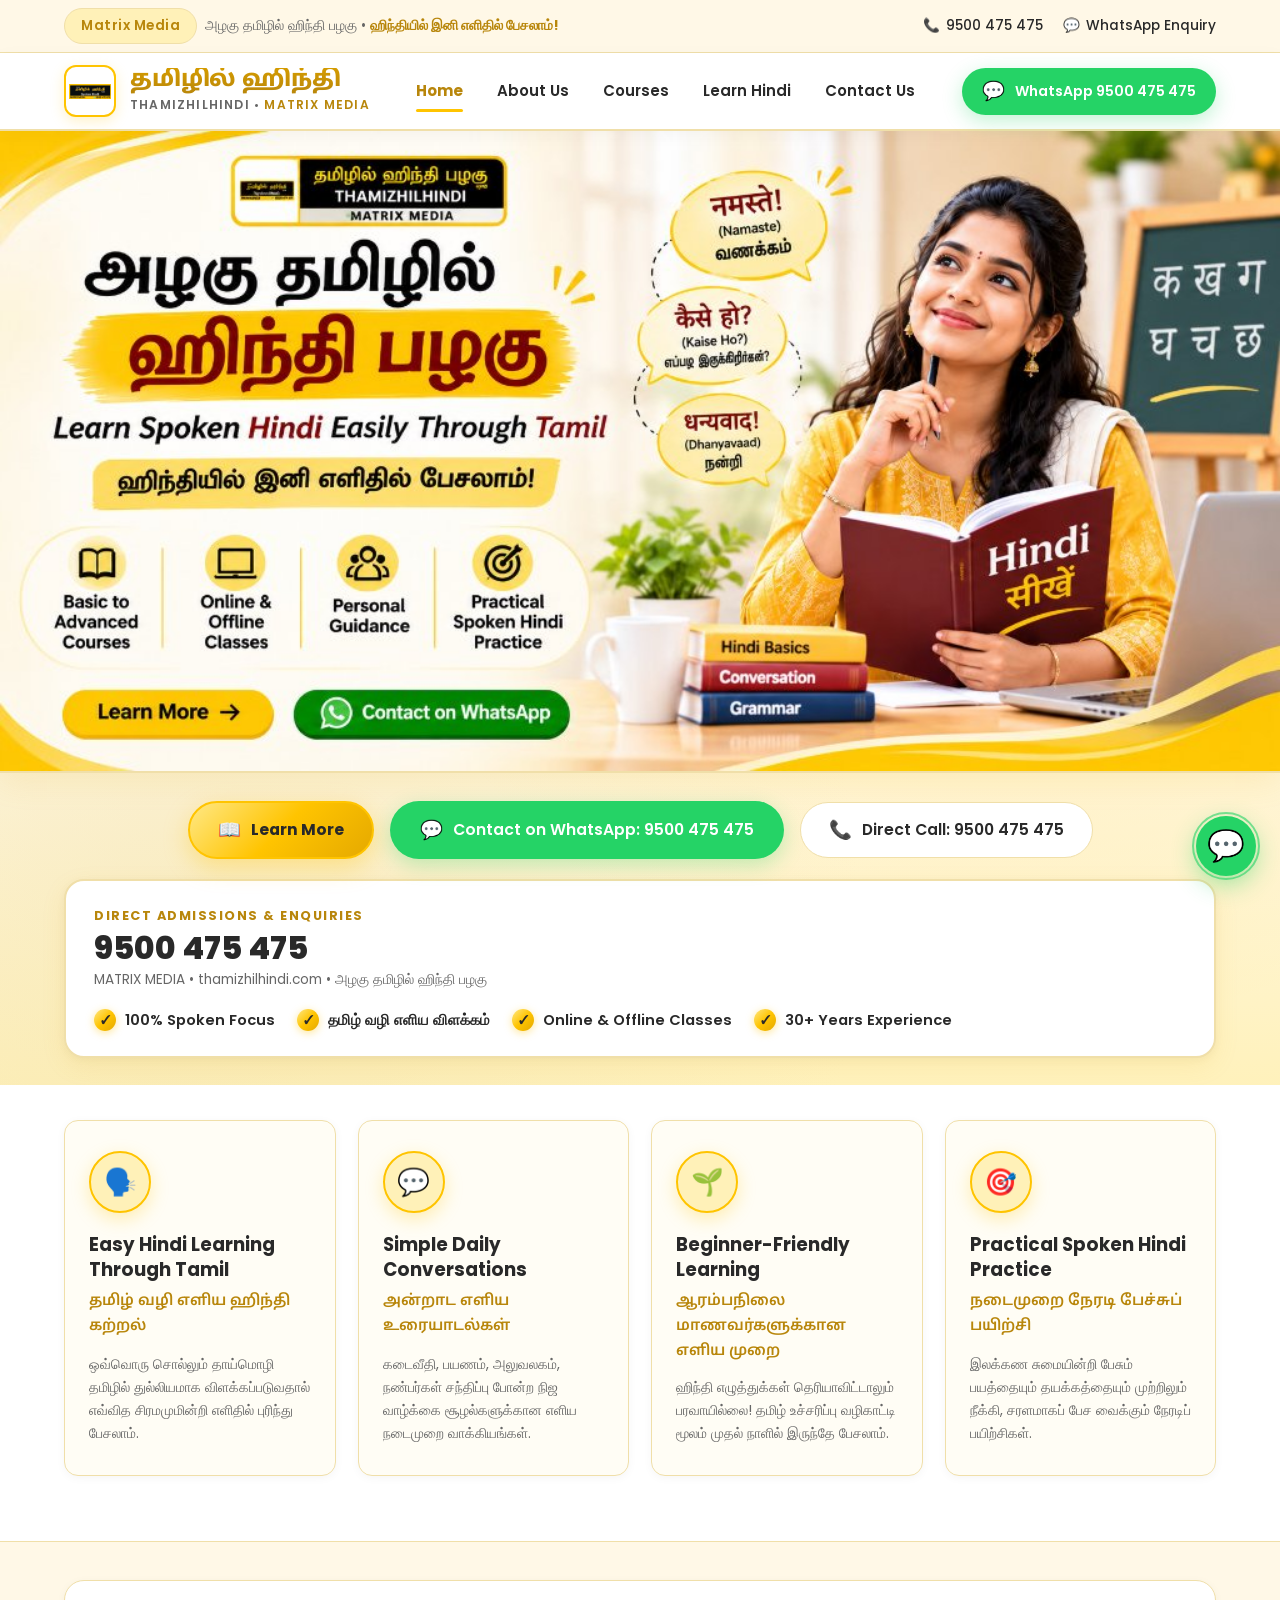
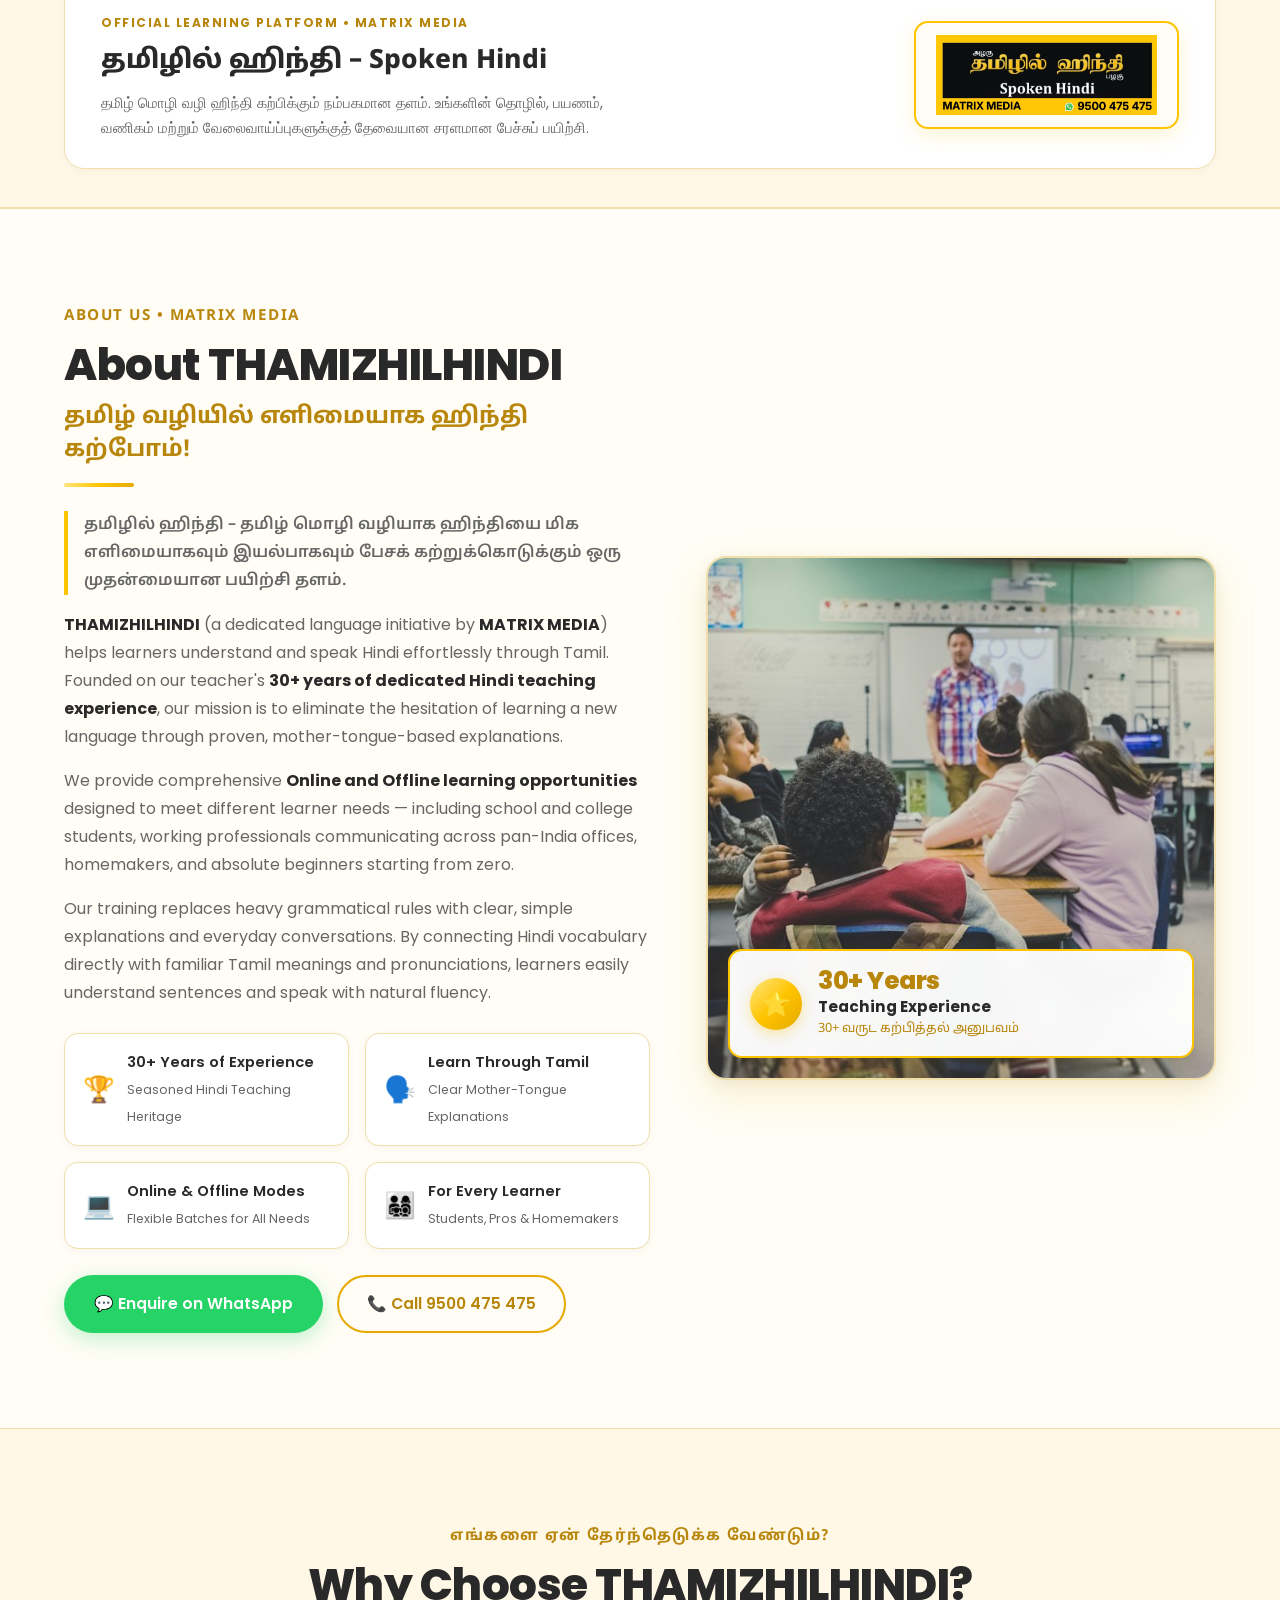
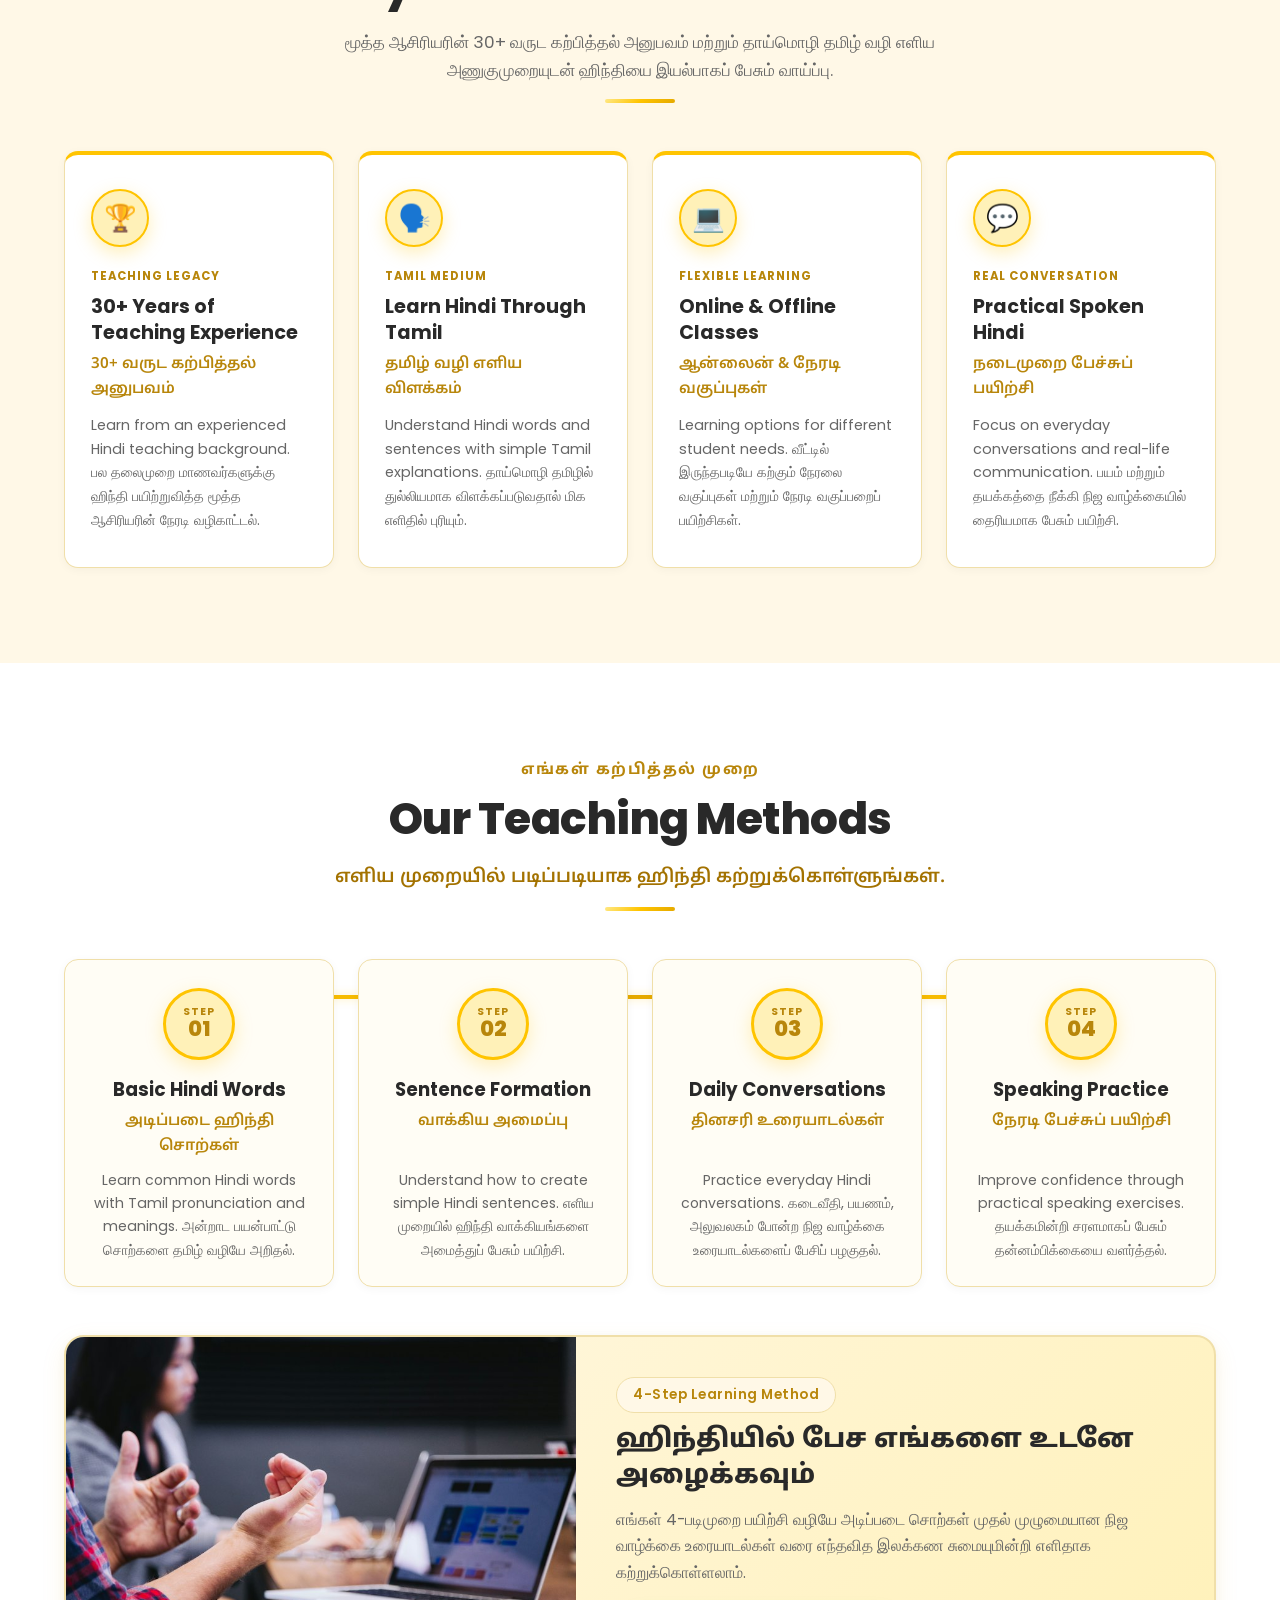
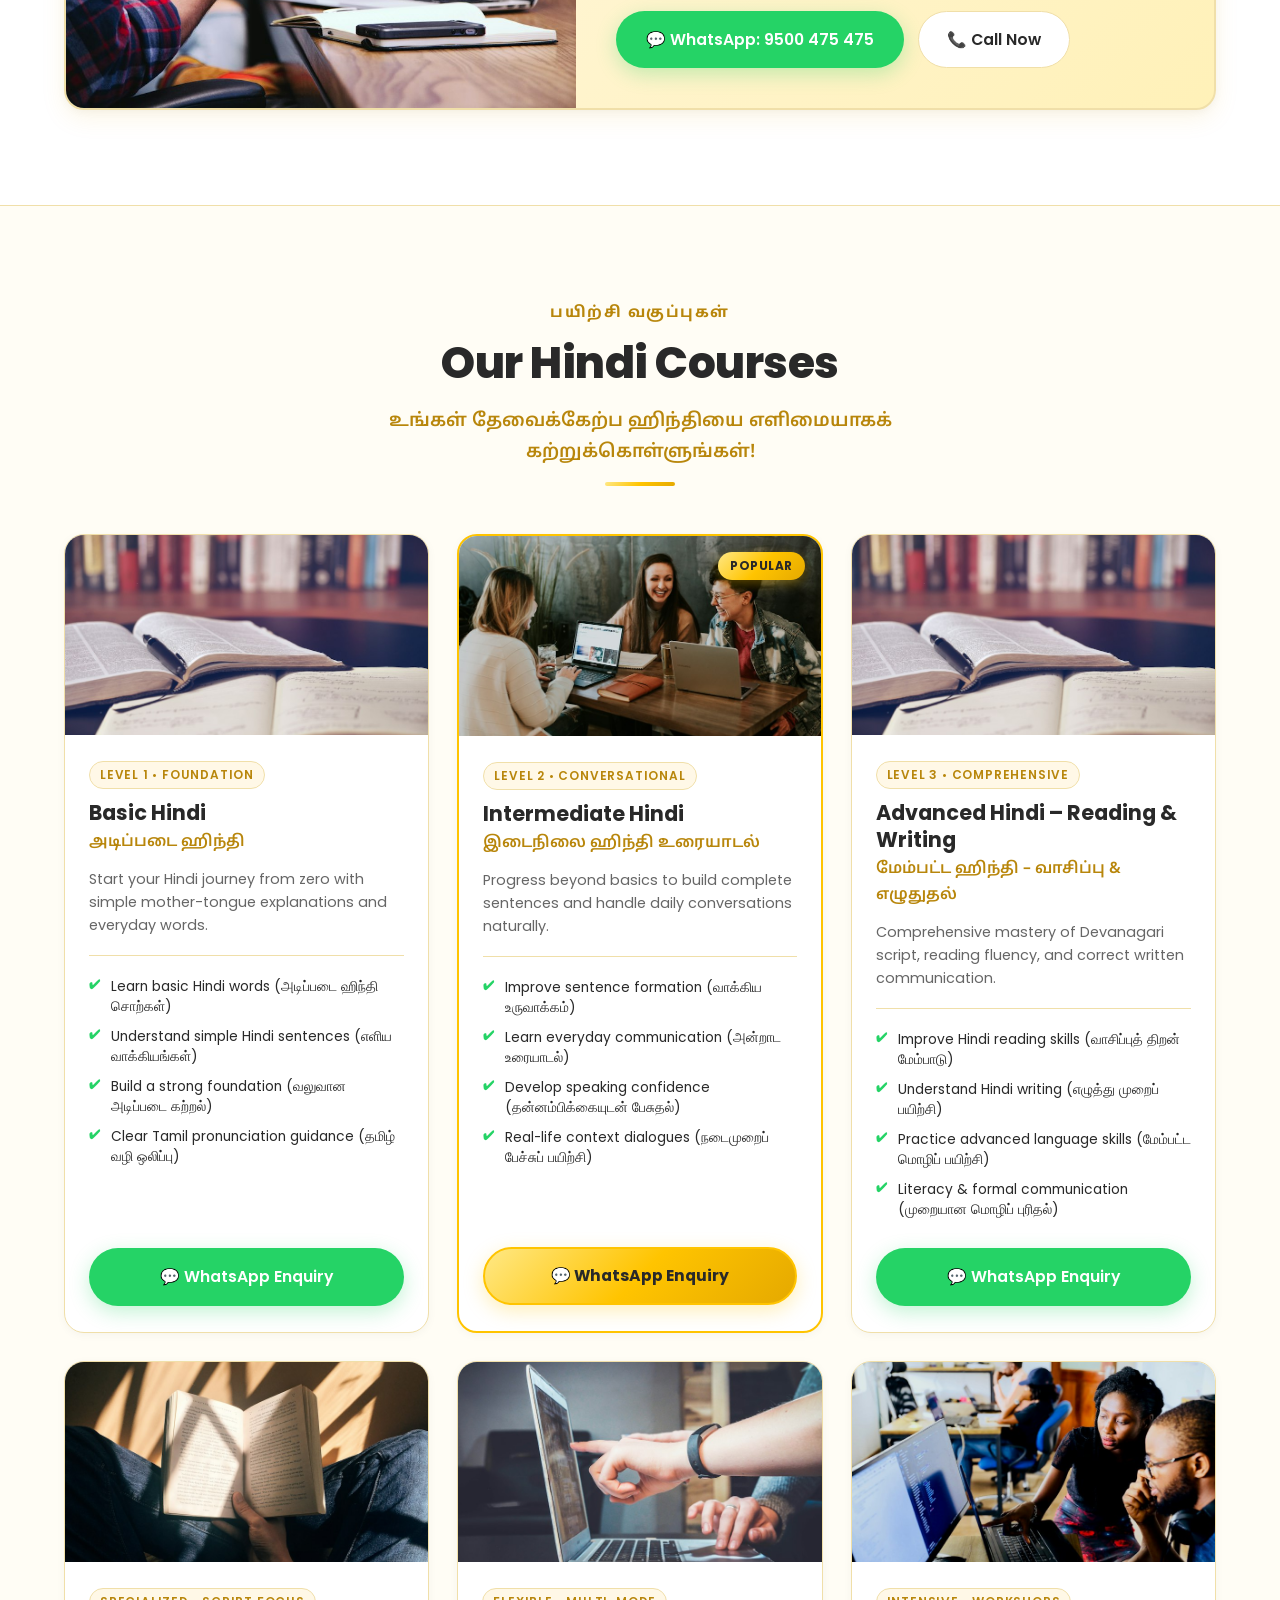
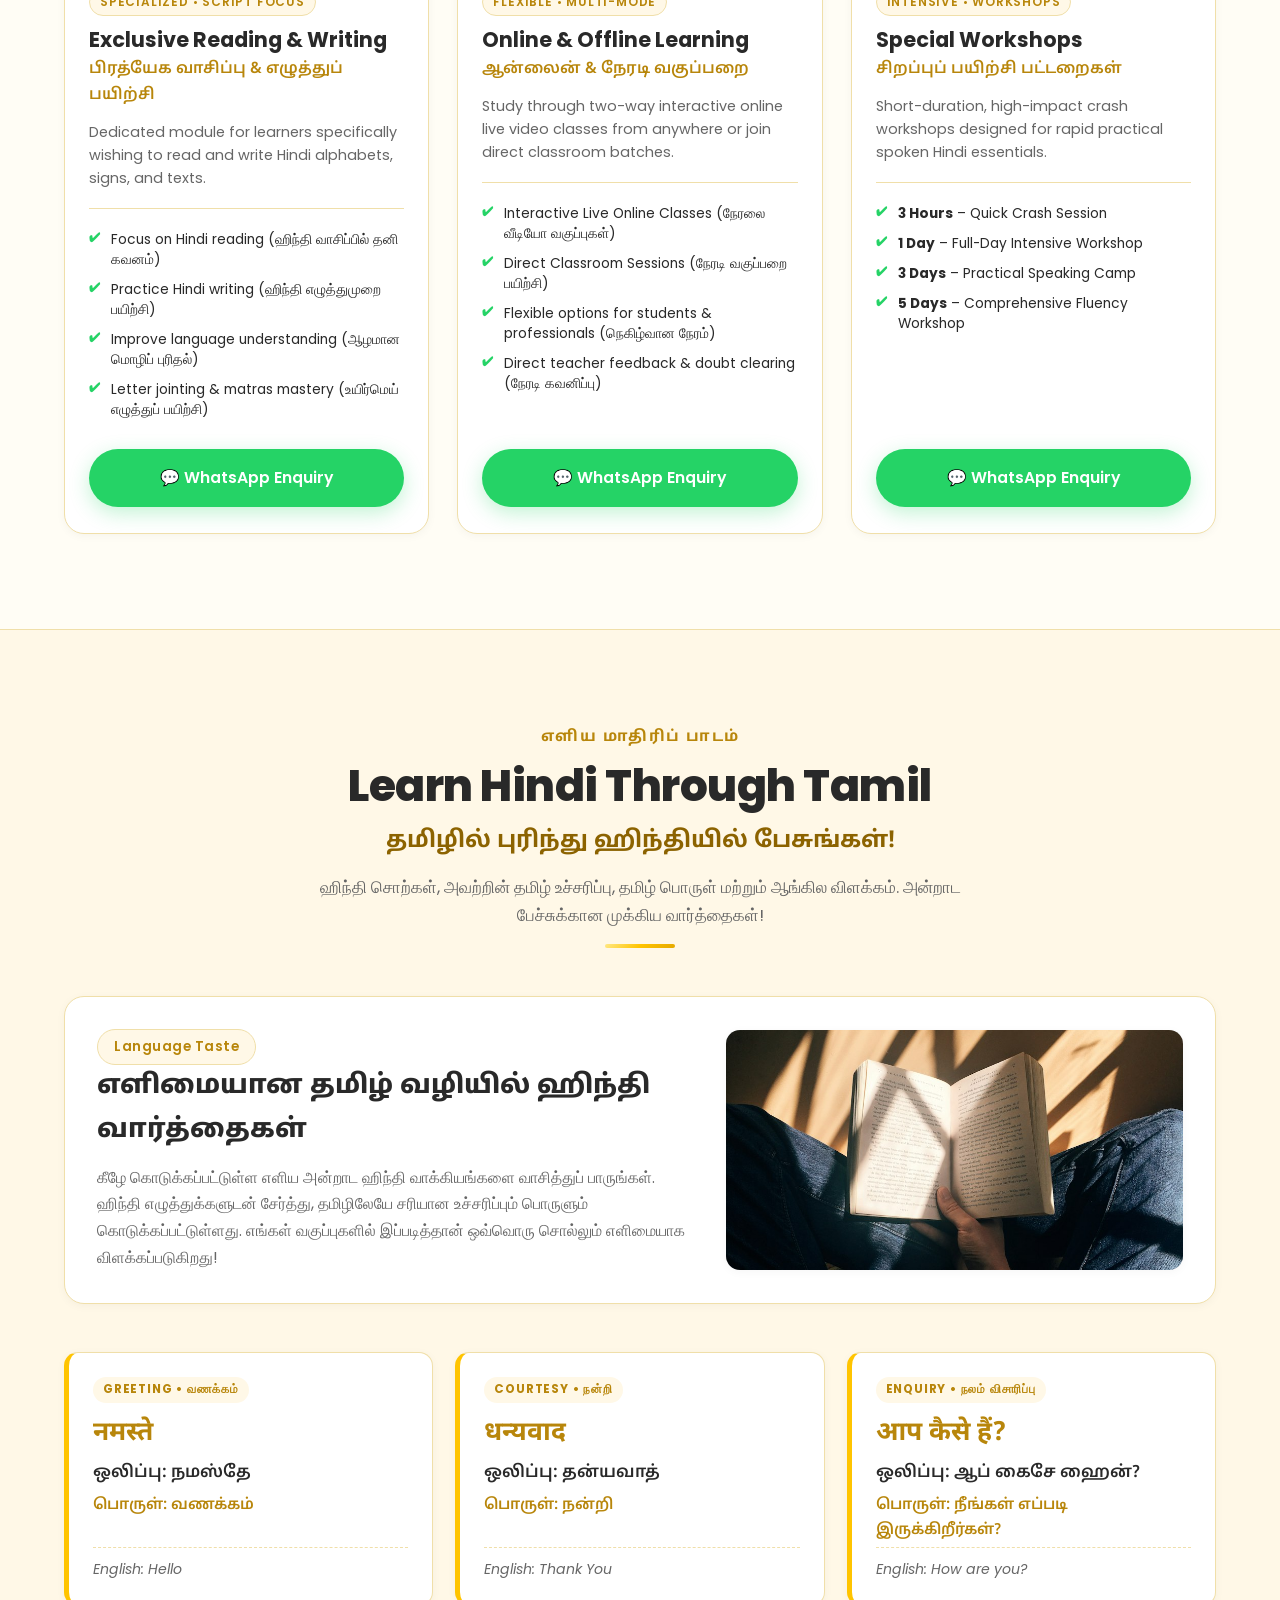
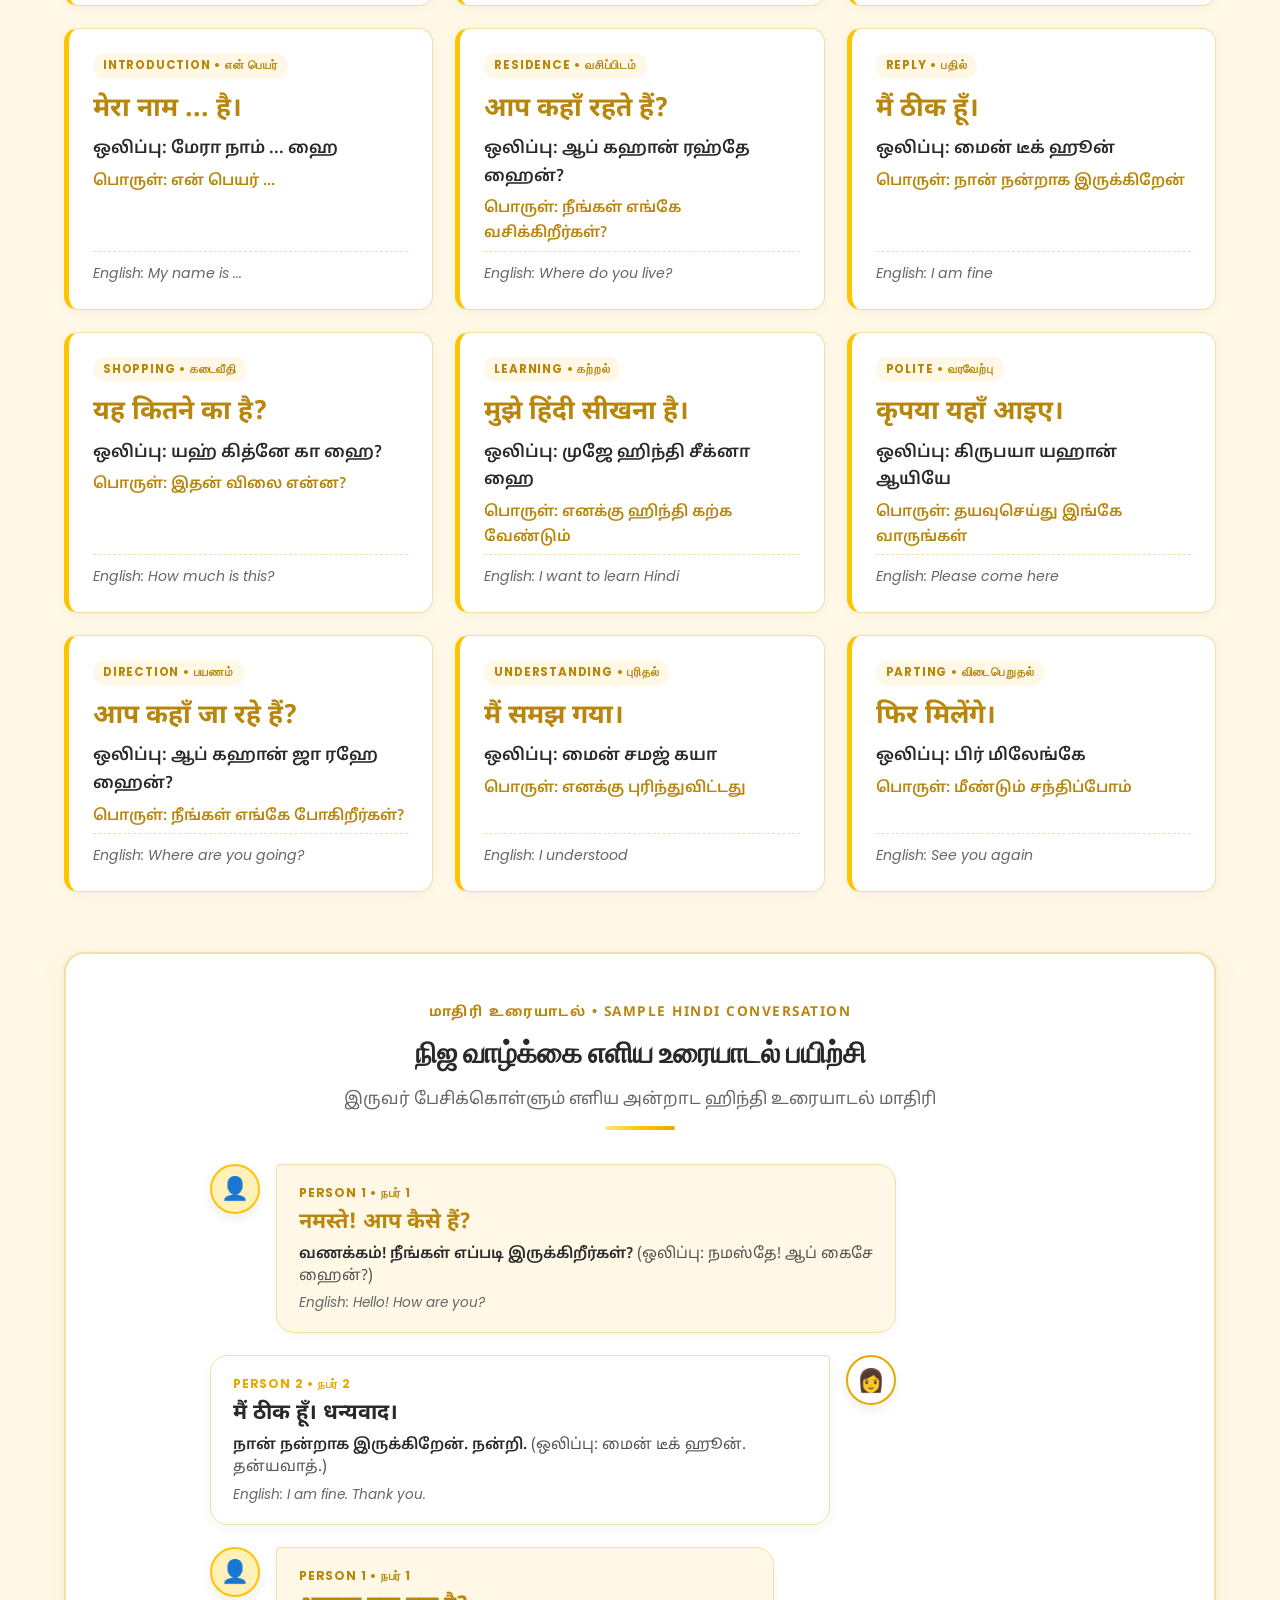
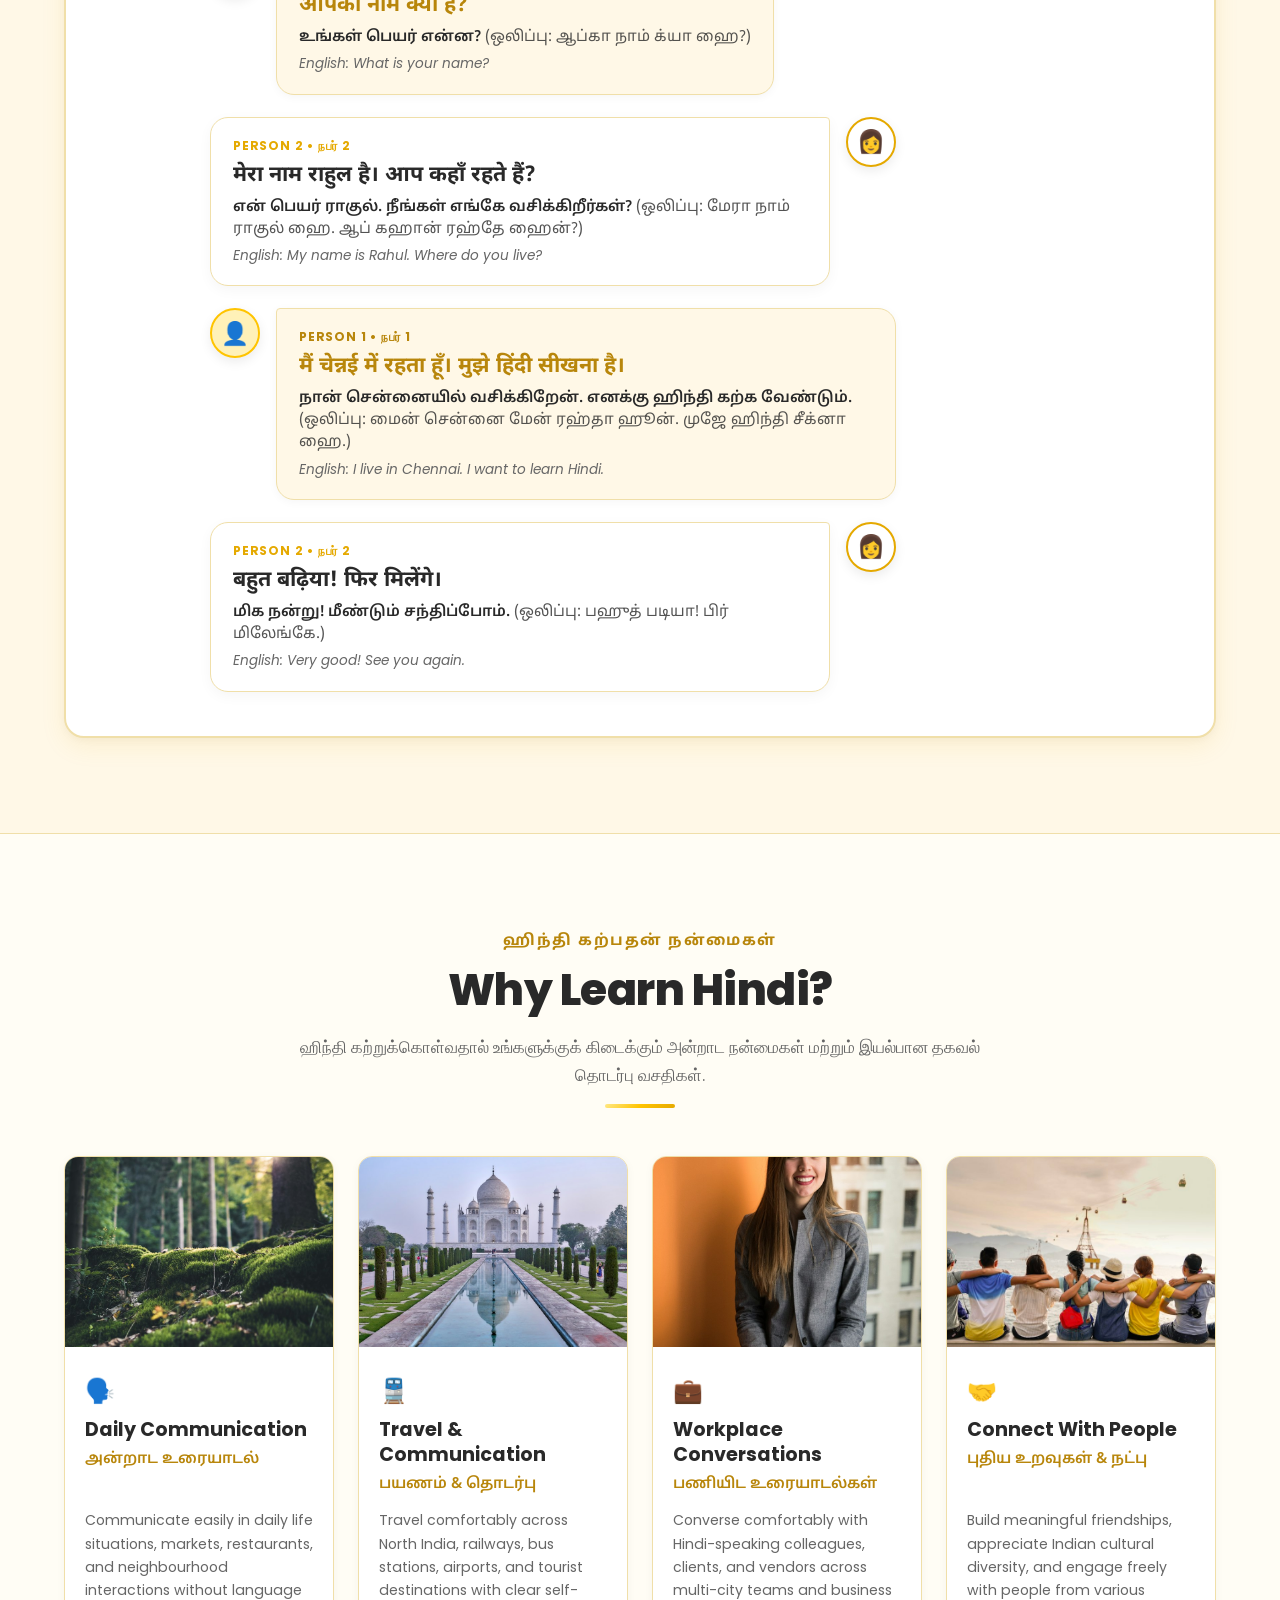
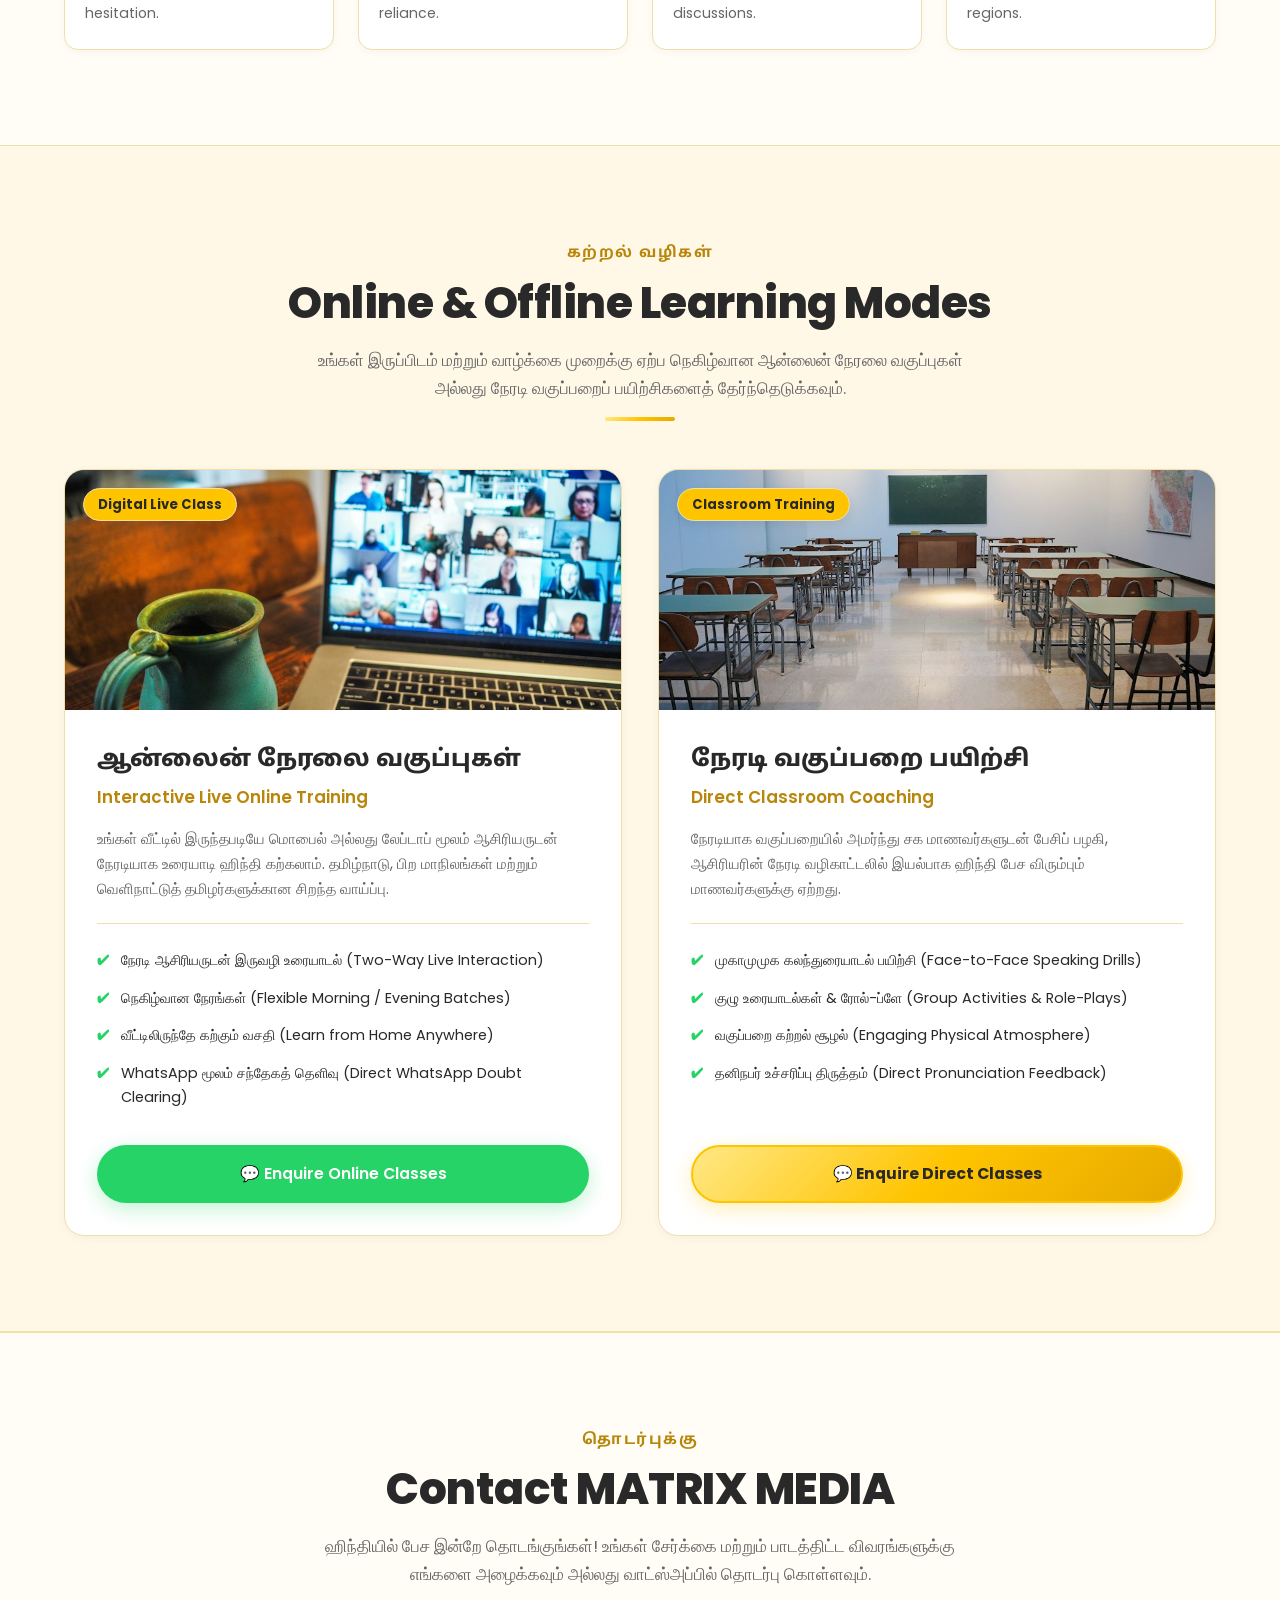
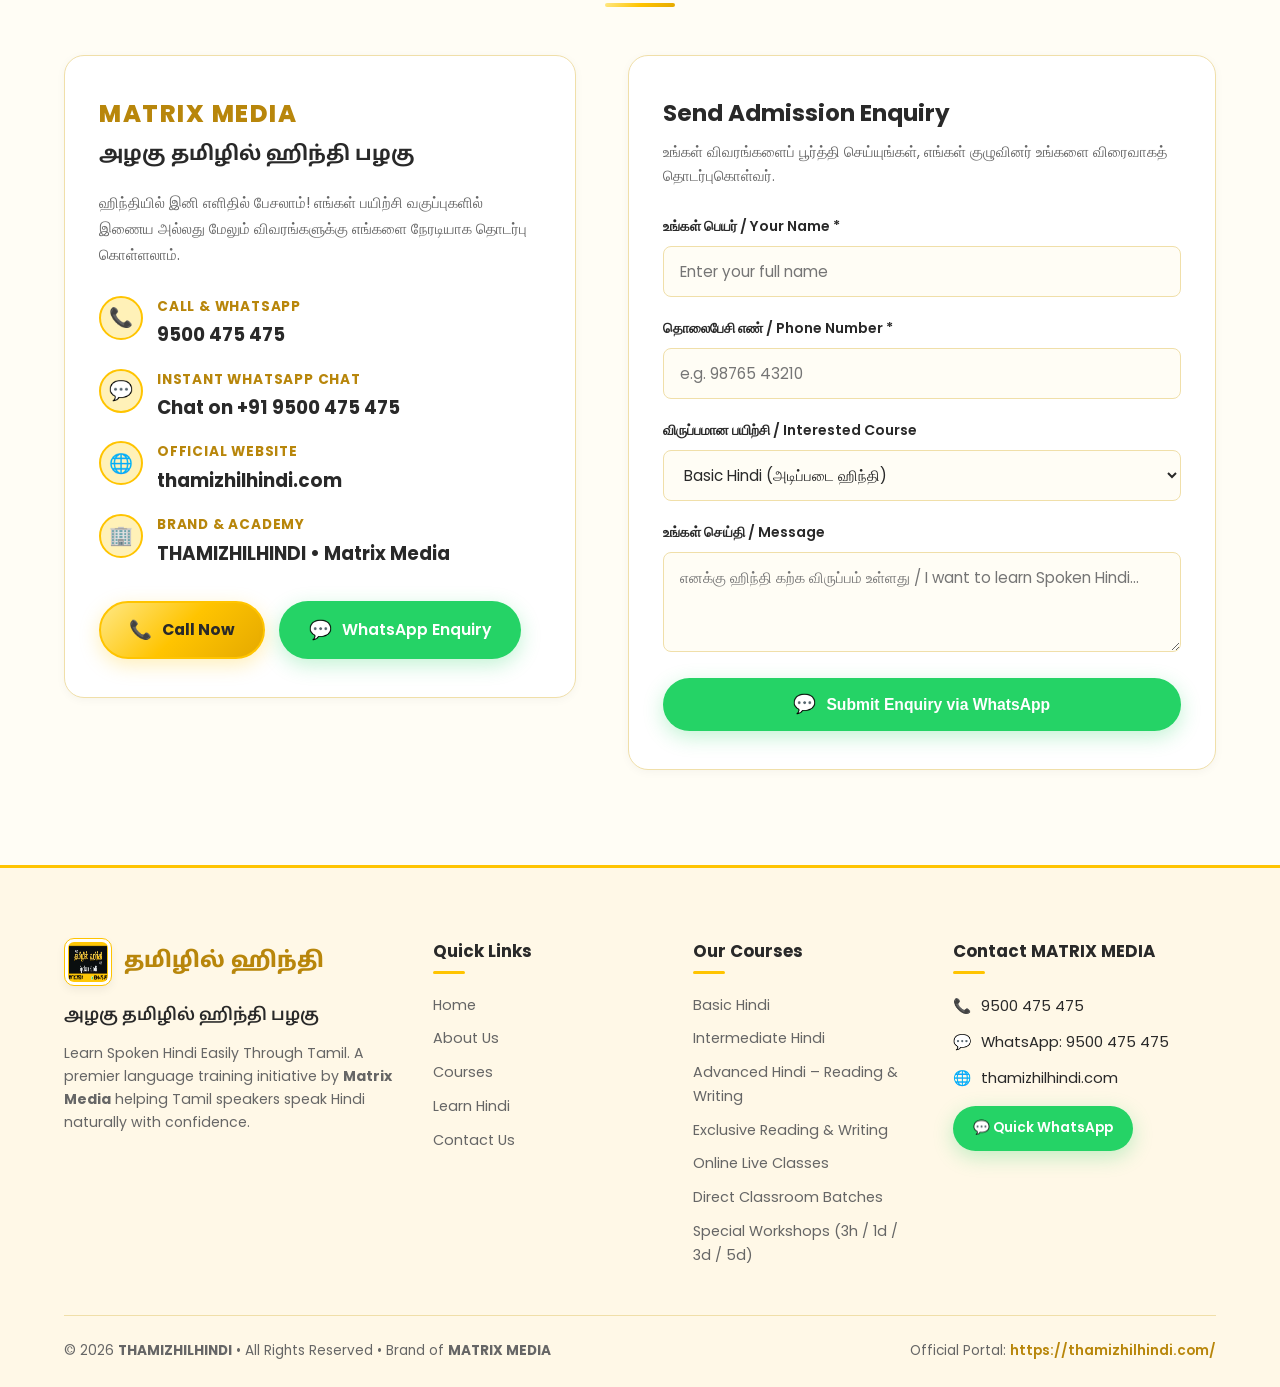
==== index.html @ 88c4a295 "Redesign THAMIZHILHINDI Spoken Hindi website - Light theme with full-width banner" ====
<!DOCTYPE html>
<html lang="ta">
<head>
  <meta charset="UTF-8">
  <meta name="viewport" content="width=device-width, initial-scale=1.0">
  <title>தமிழில் ஹிந்தி | THAMIZHILHINDI – Learn Spoken Hindi Through Tamil | Matrix Media</title>
  <meta name="description" content="அழகு தமிழில் ஹிந்தி பழகு - ஹிந்தியில் இனி எளிதில் பேசலாம்! Learn Spoken Hindi easily through Tamil. Matrix Media. Call/WhatsApp: 9500 475 475.">
  <meta name="theme-color" content="#FFC400">
  <meta property="og:title" content="தமிழில் ஹிந்தி | THAMIZHILHINDI – Learn Spoken Hindi Through Tamil">
  <meta property="og:description" content="அழகு தமிழில் ஹிந்தி பழகு - ஹிந்தியில் இனி எளிதில் பேசலாம்! Learn Spoken Hindi easily through Tamil. Matrix Media. Call/WhatsApp: 9500 475 475.">
  <meta property="og:image" content="assets/images/hero-banner.jpg">
  <meta property="og:url" content="https://thamizhilhindi.com/">
  <meta property="og:type" content="website">
  <link rel="icon" type="image/jpeg" href="logo.jpg">
  <link rel="apple-touch-icon" href="logo.jpg">
  <link rel="preconnect" href="https://fonts.googleapis.com">
  <link rel="preconnect" href="https://fonts.gstatic.com" crossorigin>
  <link href="https://fonts.googleapis.com/css2?family=Noto+Sans+Tamil:wght@400;500;600;700;800&family=Noto+Sans+Devanagari:wght@500;600;700&family=Poppins:wght@400;500;600;700;800&display=swap" rel="stylesheet">
  <link rel="stylesheet" href="style.css">
</head>
<body>

  <!-- TOP BAR -->
  <aside class="top-notice-bar" aria-label="Top contact notice">
    <div class="container top-bar-inner">
      <div class="top-tagline">
        <span class="badge-pill">Matrix Media</span>
        <span>அழகு தமிழில் ஹிந்தி பழகு &bull; <strong>ஹிந்தியில் இனி எளிதில் பேசலாம்!</strong></span>
      </div>
      <div class="top-links">
        <a href="tel:+919500475475" class="top-link-item">
          <span>📞</span> 9500 475 475
        </a>
        <a href="https://wa.me/919500475475?text=Hello%20Thamizhilhindi%2C%20I%20am%20interested%20in%20learning%20Spoken%20Hindi%20through%20Tamil" target="_blank" rel="noopener" class="top-link-item">
          <span>💬</span> WhatsApp Enquiry
        </a>
      </div>
    </div>
  </aside>

  <!-- HEADER & NAVIGATION (Pure CSS Responsive Mobile Menu) -->
  <header class="site-header">
    <div class="container header-inner">
      <a href="#home" class="brand-link" aria-label="THAMIZHILHINDI Home">
        <img src="logo.jpg" alt="தமிழில் ஹிந்தி Logo – Matrix Media" class="brand-logo-img">
        <div class="brand-text-group">
          <span class="brand-name">தமிழில் ஹிந்தி</span>
          <span class="brand-meta">THAMIZHILHINDI &bull; <span>Matrix Media</span></span>
        </div>
      </a>

      <!-- CSS-Only Checkbox Hack for Mobile Navigation -->
      <input type="checkbox" id="nav-toggle" class="nav-toggle-input" aria-label="Toggle navigation menu">
      <label for="nav-toggle" class="nav-toggle-btn" aria-label="Open menu">
        <span></span>
        <span></span>
        <span></span>
      </label>

      <!-- Navigation Menu -->
      <nav class="nav-menu" aria-label="Main menu">
        <a href="index.html" class="nav-link active">Home</a>
        <a href="about.html" class="nav-link">About Us</a>
        <a href="courses.html" class="nav-link">Courses</a>
        <a href="learn-hindi.html" class="nav-link">Learn Hindi</a>
        <a href="contact.html" class="nav-link">Contact Us</a>
      </nav>

      <div class="header-cta-group">
        <a href="https://wa.me/919500475475?text=Hello%20Thamizhilhindi%2C%20I%20am%20interested%20in%20learning%20Spoken%20Hindi%20through%20Tamil" target="_blank" rel="noopener" class="btn btn-wa header-cta-wa">
          <span class="btn-icon">💬</span> WhatsApp 9500 475 475
        </a>
      </div>
    </div>
  </header>

  <!-- 1. FULL-WIDTH HERO BANNER (Edge-to-Edge: Zero Left/Right Gap) -->
  <section class="hero-section" id="home">
    <!-- Full-Width Showcase Banner Image (Zero Left/Right Gap) -->
    <div class="hero-fullwidth-banner">
      <div class="hero-banner-inner">
        <img src="assets/images/hero-banner.jpg" alt="அழகு தமிழில் ஹிந்தி பழகு – Learn Spoken Hindi Easily Through Tamil – Matrix Media 9500 475 475" class="hero-fullwidth-img">
        
        <!-- Clickable Interactive Hotspots Matching Image Buttons -->
        <a href="about.html" class="hero-hotspot hotspot-learn" aria-label="Learn More"></a>
        <a href="https://wa.me/919500475475?text=Hello%20Thamizhilhindi%2C%20I%20am%20interested%20in%20learning%20Spoken%20Hindi%20through%20Tamil" target="_blank" rel="noopener" class="hero-hotspot hotspot-wa" aria-label="Contact on WhatsApp"></a>
      </div>
    </div>

    <!-- Hidden Accessible SEO Headings for Search Engines -->
    <h1 class="sr-only">அழகு தமிழில் ஹிந்தி பழகு – Learn Spoken Hindi Easily Through Tamil – Matrix Media</h1>
    <p class="sr-only">ஹிந்தியில் இனி எளிதில் பேசலாம்! Spoken Hindi Learning Through Tamil with 30+ Years Experienced Teacher. Call or WhatsApp 9500 475 475.</p>

    <div class="container">
      <!-- Quick Interactive Action Buttons Below Banner -->
      <div class="hero-banner-actions">
        <a href="about.html" class="btn btn-hero-yellow">
          <span class="btn-icon">📖</span> Learn More
        </a>
        <a href="https://wa.me/919500475475?text=Hello%20Thamizhilhindi%2C%20I%20am%20interested%20in%20learning%20Spoken%20Hindi%20through%20Tamil" target="_blank" rel="noopener" class="btn btn-wa">
          <span class="btn-icon">💬</span> Contact on WhatsApp: 9500 475 475
        </a>
        <a href="tel:+919500475475" class="btn btn-call">
          <span class="btn-icon">📞</span> Direct Call: 9500 475 475
        </a>
      </div>

      <!-- Direct Admissions Quick Hero Bar -->
      <div class="hero-contact-card" style="margin-top: 10px;">
        <div class="hero-contact-left">
          <span class="hero-contact-tag">Direct Admissions &amp; Enquiries</span>
          <a href="tel:+919500475475" class="hero-contact-call">9500 475 475</a>
          <span class="hero-contact-sub">MATRIX MEDIA &bull; thamizhilhindi.com &bull; அழகு தமிழில் ஹிந்தி பழகு</span>
        </div>
        <div class="hero-trust-list" style="border: none; padding: 0; margin: 0;">
          <div class="hero-trust-item"><span class="trust-check">✓</span> 100% Spoken Focus</div>
          <div class="hero-trust-item"><span class="trust-check">✓</span> தமிழ் வழி எளிய விளக்கம்</div>
          <div class="hero-trust-item"><span class="trust-check">✓</span> Online &amp; Offline Classes</div>
          <div class="hero-trust-item"><span class="trust-check">✓</span> 30+ Years Experience</div>
        </div>
      </div>
    </div>
  </section>

  <!-- 3. LEARNING HIGHLIGHTS (Four Horizontal Feature Cards with Yellow Circular Icons) -->
  <section class="highlights-section" aria-label="Learning Highlights">
    <div class="container">
      <div class="highlights-grid">
        <!-- Card 1 -->
        <div class="highlight-card">
          <div class="highlight-icon-circle">
            <span>🗣️</span>
          </div>
          <h3 class="highlight-title-en">Easy Hindi Learning Through Tamil</h3>
          <p class="highlight-title-ta">தமிழ் வழி எளிய ஹிந்தி கற்றல்</p>
          <p class="highlight-desc">ஒவ்வொரு சொல்லும் தாய்மொழி தமிழில் துல்லியமாக விளக்கப்படுவதால் எவ்வித சிரமமுமின்றி எளிதில் புரிந்து பேசலாம்.</p>
        </div>

        <!-- Card 2 -->
        <div class="highlight-card">
          <div class="highlight-icon-circle">
            <span>💬</span>
          </div>
          <h3 class="highlight-title-en">Simple Daily Conversations</h3>
          <p class="highlight-title-ta">அன்றாட எளிய உரையாடல்கள்</p>
          <p class="highlight-desc">கடைவீதி, பயணம், அலுவலகம், நண்பர்கள் சந்திப்பு போன்ற நிஜ வாழ்க்கை சூழல்களுக்கான எளிய நடைமுறை வாக்கியங்கள்.</p>
        </div>

        <!-- Card 3 -->
        <div class="highlight-card">
          <div class="highlight-icon-circle">
            <span>🌱</span>
          </div>
          <h3 class="highlight-title-en">Beginner-Friendly Learning</h3>
          <p class="highlight-title-ta">ஆரம்பநிலை மாணவர்களுக்கான எளிய முறை</p>
          <p class="highlight-desc">ஹிந்தி எழுத்துக்கள் தெரியாவிட்டாலும் பரவாயில்லை! தமிழ் உச்சரிப்பு வழிகாட்டி மூலம் முதல் நாளில் இருந்தே பேசலாம்.</p>
        </div>

        <!-- Card 4 -->
        <div class="highlight-card">
          <div class="highlight-icon-circle">
            <span>🎯</span>
          </div>
          <h3 class="highlight-title-en">Practical Spoken Hindi Practice</h3>
          <p class="highlight-title-ta">நடைமுறை நேரடி பேச்சுப் பயிற்சி</p>
          <p class="highlight-desc">இலக்கண சுமையின்றி பேசும் பயத்தையும் தயக்கத்தையும் முற்றிலும் நீக்கி, சரளமாகப் பேச வைக்கும் நேரடிப் பயிற்சிகள்.</p>
        </div>
      </div>
    </div>
  </section>

  <!-- OFFICIAL LOGO SHOWCASE BANNER -->
  <section class="logo-showcase-section" aria-label="Official Business Identity">
    <div class="container">
      <div class="logo-showcase-box">
        <div class="showcase-brand-info">
          <span class="showcase-badge">Official Learning Platform &bull; Matrix Media</span>
          <h2 class="showcase-title">தமிழில் ஹிந்தி – Spoken Hindi</h2>
          <p class="showcase-desc">
            தமிழ் மொழி வழி ஹிந்தி கற்பிக்கும் நம்பகமான தளம். உங்களின் தொழில், பயணம், வணிகம் மற்றும் வேலைவாய்ப்புகளுக்குத் தேவையான சரளமான பேச்சுப் பயிற்சி.
          </p>
        </div>
        <div class="showcase-logo-frame">
          <img src="logo.jpg" alt="Official Logo – தமிழில் ஹிந்தி Spoken Hindi Matrix Media 9500 475 475">
        </div>
      </div>
    </div>
  </section>

  <!-- 1. ABOUT US SECTION (30+ Years Experience & Matrix Media) -->
  <section class="about-section" id="about">
    <div class="container">
      <div class="about-grid">
        <!-- Left Side: About Us Text -->
        <div class="about-body">
          <span class="section-tag">About Us &bull; Matrix Media</span>
          <h2 class="section-heading">About THAMIZHILHINDI</h2>
          <h3 class="about-ta-subtitle">தமிழ் வழியில் எளிமையாக ஹிந்தி கற்போம்!</h3>
          <div class="title-underline" style="margin-bottom: 24px;"></div>

          <p class="about-lead-ta">
            தமிழில் ஹிந்தி – தமிழ் மொழி வழியாக ஹிந்தியை மிக எளிமையாகவும் இயல்பாகவும் பேசக் கற்றுக்கொடுக்கும் ஒரு முதன்மையான பயிற்சி தளம்.
          </p>

          <p>
            <strong>THAMIZHILHINDI</strong> (a dedicated language initiative by <strong>MATRIX MEDIA</strong>) helps learners understand and speak Hindi effortlessly through Tamil. Founded on our teacher's <strong>30+ years of dedicated Hindi teaching experience</strong>, our mission is to eliminate the hesitation of learning a new language through proven, mother-tongue-based explanations.
          </p>

          <p>
            We provide comprehensive <strong>Online and Offline learning opportunities</strong> designed to meet different learner needs — including school and college students, working professionals communicating across pan-India offices, homemakers, and absolute beginners starting from zero.
          </p>

          <p>
            Our training replaces heavy grammatical rules with clear, simple explanations and everyday conversations. By connecting Hindi vocabulary directly with familiar Tamil meanings and pronunciations, learners easily understand sentences and speak with natural fluency.
          </p>

          <div class="about-highlights-grid">
            <div class="about-highlight-box">
              <div class="about-hl-icon">🏆</div>
              <div class="about-hl-text">
                <strong>30+ Years of Experience</strong>
                <span>Seasoned Hindi Teaching Heritage</span>
              </div>
            </div>
            <div class="about-highlight-box">
              <div class="about-hl-icon">🗣️</div>
              <div class="about-hl-text">
                <strong>Learn Through Tamil</strong>
                <span>Clear Mother-Tongue Explanations</span>
              </div>
            </div>
            <div class="about-highlight-box">
              <div class="about-hl-icon">💻</div>
              <div class="about-hl-text">
                <strong>Online &amp; Offline Modes</strong>
                <span>Flexible Batches for All Needs</span>
              </div>
            </div>
            <div class="about-highlight-box">
              <div class="about-hl-icon">👨‍👩‍👧‍👦</div>
              <div class="about-hl-text">
                <strong>For Every Learner</strong>
                <span>Students, Pros &amp; Homemakers</span>
              </div>
            </div>
          </div>

          <div class="about-cta-row">
            <a href="https://wa.me/919500475475?text=Hello%20Thamizhilhindi%2C%20I%20am%20interested%20in%20learning%20Spoken%20Hindi%20with%20your%2030%2B%20years%20experienced%20guidance." target="_blank" rel="noopener" class="btn btn-wa">
              💬 Enquire on WhatsApp
            </a>
            <a href="tel:+919500475475" class="btn btn-outline-gold">
              📞 Call 9500 475 475
            </a>
          </div>
        </div>

        <!-- Right Side: Large Rounded Educational Image with 30+ Years Badge -->
        <div class="about-media-col">
          <div class="about-img-frame">
            <img src="assets/images/about-teacher.jpg" alt="Experienced Indian Hindi teacher teaching students in classroom">
            
            <!-- Decorative Yellow/Gold Experience Highlight Badge -->
            <div class="about-exp-highlight">
              <div class="exp-badge-star">⭐</div>
              <div class="exp-badge-content">
                <span class="exp-badge-num">30+ Years</span>
                <strong class="exp-badge-title">Teaching Experience</strong>
                <span class="exp-badge-ta">30+ வருட கற்பித்தல் அனுபவம்</span>
              </div>
            </div>
          </div>
        </div>
      </div>
    </div>
  </section>

  <!-- 2. WHY CHOOSE US (Four Premium Feature Cards) -->
  <section class="why-section" id="why-choose-us">
    <div class="container">
      <div class="section-header-center">
        <span class="section-tag">எங்களை ஏன் தேர்ந்தெடுக்க வேண்டும்?</span>
        <h2 class="section-heading">Why Choose THAMIZHILHINDI?</h2>
        <p class="section-subtext">
          மூத்த ஆசிரியரின் 30+ வருட கற்பித்தல் அனுபவம் மற்றும் தாய்மொழி தமிழ் வழி எளிய அணுகுமுறையுடன் ஹிந்தியை இயல்பாகப் பேசும் வாய்ப்பு.
        </p>
        <div class="title-underline"></div>
      </div>

      <div class="why-four-grid">
        <!-- Card 1 -->
        <div class="why-four-card">
          <div class="why-icon-badge">
            <span>🏆</span>
          </div>
          <div class="why-card-top-tag">Teaching Legacy</div>
          <h3 class="why-four-title">30+ Years of Teaching Experience</h3>
          <p class="why-four-ta">30+ வருட கற்பித்தல் அனுபவம்</p>
          <p class="why-four-desc">
            Learn from an experienced Hindi teaching background. பல தலைமுறை மாணவர்களுக்கு ஹிந்தி பயிற்றுவித்த மூத்த ஆசிரியரின் நேரடி வழிகாட்டல்.
          </p>
        </div>

        <!-- Card 2 -->
        <div class="why-four-card">
          <div class="why-icon-badge">
            <span>🗣️</span>
          </div>
          <div class="why-card-top-tag">Tamil Medium</div>
          <h3 class="why-four-title">Learn Hindi Through Tamil</h3>
          <p class="why-four-ta">தமிழ் வழி எளிய விளக்கம்</p>
          <p class="why-four-desc">
            Understand Hindi words and sentences with simple Tamil explanations. தாய்மொழி தமிழில் துல்லியமாக விளக்கப்படுவதால் மிக எளிதில் புரியும்.
          </p>
        </div>

        <!-- Card 3 -->
        <div class="why-four-card">
          <div class="why-icon-badge">
            <span>💻</span>
          </div>
          <div class="why-card-top-tag">Flexible Learning</div>
          <h3 class="why-four-title">Online &amp; Offline Classes</h3>
          <p class="why-four-ta">ஆன்லைன் &amp; நேரடி வகுப்புகள்</p>
          <p class="why-four-desc">
            Learning options for different student needs. வீட்டில் இருந்தபடியே கற்கும் நேரலை வகுப்புகள் மற்றும் நேரடி வகுப்பறைப் பயிற்சிகள்.
          </p>
        </div>

        <!-- Card 4 -->
        <div class="why-four-card">
          <div class="why-icon-badge">
            <span>💬</span>
          </div>
          <div class="why-card-top-tag">Real Conversation</div>
          <h3 class="why-four-title">Practical Spoken Hindi</h3>
          <p class="why-four-ta">நடைமுறை பேச்சுப் பயிற்சி</p>
          <p class="why-four-desc">
            Focus on everyday conversations and real-life communication. பயம் மற்றும் தயக்கத்தை நீக்கி நிஜ வாழ்க்கையில் தைரியமாக பேசும் பயிற்சி.
          </p>
        </div>
      </div>
    </div>
  </section>

  <!-- 3. OUR TEACHING METHODS (Modern Horizontal/Vertical Timeline) -->
  <section class="methods-section" id="methods">
    <div class="container">
      <div class="section-header-center">
        <span class="section-tag">எங்கள் கற்பித்தல் முறை</span>
        <h2 class="section-heading">Our Teaching Methods</h2>
        <p class="section-subtext" style="font-family: var(--font-ta); font-size: 1.15rem; font-weight: 600; color: #a37200;">
          எளிய முறையில் படிப்படியாக ஹிந்தி கற்றுக்கொள்ளுங்கள்.
        </p>
        <div class="title-underline"></div>
      </div>

      <!-- Modern Learning Timeline: Horizontal on Desktop, Vertical on Mobile -->
      <div class="timeline-wrapper">
        <div class="timeline-track-desktop" aria-hidden="true"></div>

        <div class="timeline-steps-grid">
          <!-- Step 1 -->
          <div class="timeline-step-card">
            <div class="step-badge-circle">
              <span class="step-lbl">Step</span>
              <span class="step-num">01</span>
            </div>
            <h3 class="timeline-step-title">Basic Hindi Words</h3>
            <p class="timeline-step-ta">அடிப்படை ஹிந்தி சொற்கள்</p>
            <p class="timeline-step-desc">
              Learn common Hindi words with Tamil pronunciation and meanings. அன்றாட பயன்பாட்டு சொற்களை தமிழ் வழியே அறிதல்.
            </p>
          </div>

          <!-- Step 2 -->
          <div class="timeline-step-card">
            <div class="step-badge-circle">
              <span class="step-lbl">Step</span>
              <span class="step-num">02</span>
            </div>
            <h3 class="timeline-step-title">Sentence Formation</h3>
            <p class="timeline-step-ta">வாக்கிய அமைப்பு</p>
            <p class="timeline-step-desc">
              Understand how to create simple Hindi sentences. எளிய முறையில் ஹிந்தி வாக்கியங்களை அமைத்துப் பேசும் பயிற்சி.
            </p>
          </div>

          <!-- Step 3 -->
          <div class="timeline-step-card">
            <div class="step-badge-circle">
              <span class="step-lbl">Step</span>
              <span class="step-num">03</span>
            </div>
            <h3 class="timeline-step-title">Daily Conversations</h3>
            <p class="timeline-step-ta">தினசரி உரையாடல்கள்</p>
            <p class="timeline-step-desc">
              Practice everyday Hindi conversations. கடைவீதி, பயணம், அலுவலகம் போன்ற நிஜ வாழ்க்கை உரையாடல்களைப் பேசிப் பழகுதல்.
            </p>
          </div>

          <!-- Step 4 -->
          <div class="timeline-step-card">
            <div class="step-badge-circle">
              <span class="step-lbl">Step</span>
              <span class="step-num">04</span>
            </div>
            <h3 class="timeline-step-title">Speaking Practice</h3>
            <p class="timeline-step-ta">நேரடி பேச்சுப் பயிற்சி</p>
            <p class="timeline-step-desc">
              Improve confidence through practical speaking exercises. தயக்கமின்றி சரளமாகப் பேசும் தன்னம்பிக்கையை வளர்த்தல்.
            </p>
          </div>
        </div>
      </div>

      <!-- Educational Illustration & Callout Banner -->
      <div class="methods-interactive-banner">
        <div class="methods-banner-img-box">
          <img src="assets/images/teaching-methods.jpg" alt="Interactive classroom students practicing Hindi conversation">
        </div>
        <div class="methods-banner-info">
          <span class="badge-pill light">4-Step Learning Method</span>
          <h3 class="methods-banner-heading">ஹிந்தியில் பேச எங்களை உடனே அழைக்கவும்</h3>
          <p class="methods-banner-text">
            எங்கள் 4-படிமுறை பயிற்சி வழியே அடிப்படை சொற்கள் முதல் முழுமையான நிஜ வாழ்க்கை உரையாடல்கள் வரை எந்தவித இலக்கண சுமையுமின்றி எளிதாக கற்றுக்கொள்ளலாம்.
          </p>
          <div class="methods-banner-ctas">
            <a href="https://wa.me/919500475475?text=Hello%20Thamizhilhindi%2C%20I%20am%20interested%20in%20learning%20through%20your%204-Step%20Teaching%20Method." target="_blank" rel="noopener" class="btn btn-wa">
              💬 WhatsApp: 9500 475 475
            </a>
            <a href="tel:+919500475475" class="btn btn-call">
              📞 Call Now
            </a>
          </div>
        </div>
      </div>
    </div>
  </section>

  <!-- 1. OUR COURSES SECTION (6 Verified Course Cards in Clean 3x2 Grid) -->
  <section class="courses-section" id="courses">
    <div class="container">
      <div class="section-header-center">
        <span class="section-tag">பயிற்சி வகுப்புகள்</span>
        <h2 class="section-heading">Our Hindi Courses</h2>
        <p class="section-subtext" style="font-family: var(--font-ta); font-size: 1.15rem; font-weight: 600; color: var(--gold-dark);">
          உங்கள் தேவைக்கேற்ப ஹிந்தியை எளிமையாகக் கற்றுக்கொள்ளுங்கள்!
        </p>
        <div class="title-underline"></div>
      </div>

      <div class="courses-grid">
        <!-- COURSE 1: Basic Hindi -->
        <article class="course-card">
          <div class="course-img-box">
            <img src="assets/images/course-basic.jpg" alt="Basic Hindi course learning materials and notebook">
          </div>
          <div class="course-body">
            <span class="course-badge">Level 1 &bull; Foundation</span>
            <h3 class="course-title-en">Basic Hindi</h3>
            <p class="course-title-ta">அடிப்படை ஹிந்தி</p>
            <p class="course-desc">
              Start your Hindi journey from zero with simple mother-tongue explanations and everyday words.
            </p>
            <ul class="course-features-list">
              <li>Learn basic Hindi words (அடிப்படை ஹிந்தி சொற்கள்)</li>
              <li>Understand simple Hindi sentences (எளிய வாக்கியங்கள்)</li>
              <li>Build a strong foundation (வலுவான அடிப்படை கற்றல்)</li>
              <li>Clear Tamil pronunciation guidance (தமிழ் வழி ஒலிப்பு)</li>
            </ul>
            <div class="course-footer">
              <a href="https://wa.me/919500475475?text=Hello%20Thamizhilhindi%2C%20I%20am%20interested%20in%20the%20Basic%20Hindi%20Course.%20Please%20share%20details." target="_blank" rel="noopener" class="btn btn-wa">
                💬 WhatsApp Enquiry
              </a>
            </div>
          </div>
        </article>

        <!-- COURSE 2: Intermediate Hindi -->
        <article class="course-card course-card-popular">
          <span class="course-popular-tag">Popular</span>
          <div class="course-img-box">
            <img src="assets/images/course-intermediate.jpg" alt="Intermediate Hindi conversation and speaking practice">
          </div>
          <div class="course-body">
            <span class="course-badge">Level 2 &bull; Conversational</span>
            <h3 class="course-title-en">Intermediate Hindi</h3>
            <p class="course-title-ta">இடைநிலை ஹிந்தி உரையாடல்</p>
            <p class="course-desc">
              Progress beyond basics to build complete sentences and handle daily conversations naturally.
            </p>
            <ul class="course-features-list">
              <li>Improve sentence formation (வாக்கிய உருவாக்கம்)</li>
              <li>Learn everyday communication (அன்றாட உரையாடல்)</li>
              <li>Develop speaking confidence (தன்னம்பிக்கையுடன் பேசுதல்)</li>
              <li>Real-life context dialogues (நடைமுறைப் பேச்சுப் பயிற்சி)</li>
            </ul>
            <div class="course-footer">
              <a href="https://wa.me/919500475475?text=Hello%20Thamizhilhindi%2C%20I%20am%20interested%20in%20the%20Intermediate%20Hindi%20Course.%20Please%20share%20details." target="_blank" rel="noopener" class="btn btn-primary">
                💬 WhatsApp Enquiry
              </a>
            </div>
          </div>
        </article>

        <!-- COURSE 3: Advanced Hindi – Reading & Writing -->
        <article class="course-card">
          <div class="course-img-box">
            <img src="assets/images/course-advanced.jpg" alt="Advanced Hindi Reading and Writing study notebook and books">
          </div>
          <div class="course-body">
            <span class="course-badge">Level 3 &bull; Comprehensive</span>
            <h3 class="course-title-en">Advanced Hindi – Reading &amp; Writing</h3>
            <p class="course-title-ta">மேம்பட்ட ஹிந்தி – வாசிப்பு &amp; எழுதுதல்</p>
            <p class="course-desc">
              Comprehensive mastery of Devanagari script, reading fluency, and correct written communication.
            </p>
            <ul class="course-features-list">
              <li>Improve Hindi reading skills (வாசிப்புத் திறன் மேம்பாடு)</li>
              <li>Understand Hindi writing (எழுத்து முறைப் பயிற்சி)</li>
              <li>Practice advanced language skills (மேம்பட்ட மொழிப் பயிற்சி)</li>
              <li>Literacy &amp; formal communication (முறையான மொழிப் புரிதல்)</li>
            </ul>
            <div class="course-footer">
              <a href="https://wa.me/919500475475?text=Hello%20Thamizhilhindi%2C%20I%20am%20interested%20in%20Advanced%20Hindi%20-%20Reading%20%26%20Writing.%20Please%20share%20details." target="_blank" rel="noopener" class="btn btn-wa">
                💬 WhatsApp Enquiry
              </a>
            </div>
          </div>
        </article>

        <!-- COURSE 4: Exclusive Reading & Writing -->
        <article class="course-card">
          <div class="course-img-box">
            <img src="assets/images/course-reading-writing.jpg" alt="Exclusive Hindi script reading and writing practice">
          </div>
          <div class="course-body">
            <span class="course-badge">Specialized &bull; Script Focus</span>
            <h3 class="course-title-en">Exclusive Reading &amp; Writing</h3>
            <p class="course-title-ta">பிரத்யேக வாசிப்பு &amp; எழுத்துப் பயிற்சி</p>
            <p class="course-desc">
              Dedicated module for learners specifically wishing to read and write Hindi alphabets, signs, and texts.
            </p>
            <ul class="course-features-list">
              <li>Focus on Hindi reading (ஹிந்தி வாசிப்பில் தனி கவனம்)</li>
              <li>Practice Hindi writing (ஹிந்தி எழுத்துமுறை பயிற்சி)</li>
              <li>Improve language understanding (ஆழமான மொழிப் புரிதல்)</li>
              <li>Letter jointing &amp; matras mastery (உயிர்மெய் எழுத்துப் பயிற்சி)</li>
            </ul>
            <div class="course-footer">
              <a href="https://wa.me/919500475475?text=Hello%20Thamizhilhindi%2C%20I%20am%20interested%20in%20Exclusive%20Reading%20%26%20Writing%20Course.%20Please%20share%20details." target="_blank" rel="noopener" class="btn btn-wa">
                💬 WhatsApp Enquiry
              </a>
            </div>
          </div>
        </article>

        <!-- COURSE 5: Online & Offline Learning -->
        <article class="course-card">
          <div class="course-img-box">
            <img src="assets/images/course-online-offline.jpg" alt="Online live classes and direct classroom training">
          </div>
          <div class="course-body">
            <span class="course-badge">Flexible &bull; Multi-Mode</span>
            <h3 class="course-title-en">Online &amp; Offline Learning</h3>
            <p class="course-title-ta">ஆன்லைன் &amp; நேரடி வகுப்பறை</p>
            <p class="course-desc">
              Study through two-way interactive online live video classes from anywhere or join direct classroom batches.
            </p>
            <ul class="course-features-list">
              <li>Interactive Live Online Classes (நேரலை வீடியோ வகுப்புகள்)</li>
              <li>Direct Classroom Sessions (நேரடி வகுப்பறை பயிற்சி)</li>
              <li>Flexible options for students &amp; professionals (நெகிழ்வான நேரம்)</li>
              <li>Direct teacher feedback &amp; doubt clearing (நேரடி கவனிப்பு)</li>
            </ul>
            <div class="course-footer">
              <a href="https://wa.me/919500475475?text=Hello%20Thamizhilhindi%2C%20I%20am%20interested%20in%20Online%20and%20Offline%20Learning%20options.%20Please%20guide%20me." target="_blank" rel="noopener" class="btn btn-wa">
                💬 WhatsApp Enquiry
              </a>
            </div>
          </div>
        </article>

        <!-- COURSE 6: Special Workshops -->
        <article class="course-card">
          <div class="course-img-box">
            <img src="assets/images/course-workshops.jpg" alt="Special fast-track Spoken Hindi workshops">
          </div>
          <div class="course-body">
            <span class="course-badge">Intensive &bull; Workshops</span>
            <h3 class="course-title-en">Special Workshops</h3>
            <p class="course-title-ta">சிறப்புப் பயிற்சி பட்டறைகள்</p>
            <p class="course-desc">
              Short-duration, high-impact crash workshops designed for rapid practical spoken Hindi essentials.
            </p>
            <ul class="course-features-list">
              <li><strong>3 Hours</strong> – Quick Crash Session</li>
              <li><strong>1 Day</strong> – Full-Day Intensive Workshop</li>
              <li><strong>3 Days</strong> – Practical Speaking Camp</li>
              <li><strong>5 Days</strong> – Comprehensive Fluency Workshop</li>
            </ul>
            <div class="course-footer">
              <a href="https://wa.me/919500475475?text=Hello%20Thamizhilhindi%2C%20I%20want%20to%20enquire%20about%20your%20Special%20Hindi%20Workshops%20(3%20Hours%20%2F%201%20Day%20%2F%203%20Days%20%2F%205%20Days)." target="_blank" rel="noopener" class="btn btn-wa">
                💬 WhatsApp Enquiry
              </a>
            </div>
          </div>
        </article>
      </div>
    </div>
  </section>

  <!-- 2. LEARN HINDI SECTION & DAILY CONVERSATION -->
  <section class="learn-hindi-section" id="learn-hindi">
    <div class="container">
      <div class="section-header-center">
        <span class="section-tag">எளிய மாதிரிப் பாடம்</span>
        <h2 class="section-heading">Learn Hindi Through Tamil</h2>
        <h3 style="font-family: var(--font-ta); font-size: 1.45rem; font-weight: 700; color: #8c6300; margin-top: -6px; margin-bottom: 12px;">
          தமிழில் புரிந்து ஹிந்தியில் பேசுங்கள்!
        </h3>
        <p class="section-subtext">
          ஹிந்தி சொற்கள், அவற்றின் தமிழ் உச்சரிப்பு, தமிழ் பொருள் மற்றும் ஆங்கில விளக்கம். அன்றாட பேச்சுக்கான முக்கிய வார்த்தைகள்!
        </p>
        <div class="title-underline"></div>
      </div>

      <div class="learn-intro-banner">
        <div class="learn-banner-text">
          <span class="badge-pill light">Language Taste</span>
          <h3>எளிமையான தமிழ் வழியில் ஹிந்தி வார்த்தைகள்</h3>
          <p>
            கீழே கொடுக்கப்பட்டுள்ள எளிய அன்றாட ஹிந்தி வாக்கியங்களை வாசித்துப் பாருங்கள். ஹிந்தி எழுத்துக்களுடன் சேர்த்து, தமிழிலேயே சரியான உச்சரிப்பும் பொருளும் கொடுக்கப்பட்டுள்ளது. எங்கள் வகுப்புகளில் இப்படித்தான் ஒவ்வொரு சொல்லும் எளிமையாக விளக்கப்படுகிறது!
          </p>
        </div>
        <div class="learn-banner-media">
          <img src="assets/images/learn-hindi.jpg" alt="Hindi study notebook and Tamil-Hindi language learning materials">
        </div>
      </div>

      <!-- Essential Vocabulary Cards -->
      <div class="vocab-grid">
        <!-- CARD 1 -->
        <div class="vocab-card">
          <span class="vocab-category-tag">Greeting &bull; வணக்கம்</span>
          <div class="vocab-hindi">नमस्ते</div>
          <div class="vocab-tamil-pron">ஒலிப்பு: நமஸ்தே</div>
          <div class="vocab-tamil-mean">பொருள்: வணக்கம்</div>
          <div class="vocab-eng-mean">English: Hello</div>
        </div>

        <!-- CARD 2 -->
        <div class="vocab-card">
          <span class="vocab-category-tag">Courtesy &bull; நன்றி</span>
          <div class="vocab-hindi">धन्यवाद</div>
          <div class="vocab-tamil-pron">ஒலிப்பு: தன்யவாத்</div>
          <div class="vocab-tamil-mean">பொருள்: நன்றி</div>
          <div class="vocab-eng-mean">English: Thank You</div>
        </div>

        <!-- CARD 3 -->
        <div class="vocab-card">
          <span class="vocab-category-tag">Enquiry &bull; நலம் விசாரிப்பு</span>
          <div class="vocab-hindi">आप कैसे हैं?</div>
          <div class="vocab-tamil-pron">ஒலிப்பு: ஆப் கைசே ஹைன்?</div>
          <div class="vocab-tamil-mean">பொருள்: நீங்கள் எப்படி இருக்கிறீர்கள்?</div>
          <div class="vocab-eng-mean">English: How are you?</div>
        </div>

        <!-- CARD 4 -->
        <div class="vocab-card">
          <span class="vocab-category-tag">Introduction &bull; என் பெயர்</span>
          <div class="vocab-hindi">मेरा नाम ... है।</div>
          <div class="vocab-tamil-pron">ஒலிப்பு: மேரா நாம் ... ஹை</div>
          <div class="vocab-tamil-mean">பொருள்: என் பெயர் ...</div>
          <div class="vocab-eng-mean">English: My name is ...</div>
        </div>

        <!-- CARD 5 -->
        <div class="vocab-card">
          <span class="vocab-category-tag">Residence &bull; வசிப்பிடம்</span>
          <div class="vocab-hindi">आप कहाँ रहते हैं?</div>
          <div class="vocab-tamil-pron">ஒலிப்பு: ஆப் கஹான் ரஹ்தே ஹைன்?</div>
          <div class="vocab-tamil-mean">பொருள்: நீங்கள் எங்கே வசிக்கிறீர்கள்?</div>
          <div class="vocab-eng-mean">English: Where do you live?</div>
        </div>

        <!-- CARD 6 -->
        <div class="vocab-card">
          <span class="vocab-category-tag">Reply &bull; பதில்</span>
          <div class="vocab-hindi">मैं ठीक हूँ।</div>
          <div class="vocab-tamil-pron">ஒலிப்பு: மைன் டீக் ஹூன்</div>
          <div class="vocab-tamil-mean">பொருள்: நான் நன்றாக இருக்கிறேன்</div>
          <div class="vocab-eng-mean">English: I am fine</div>
        </div>

        <!-- CARD 7 -->
        <div class="vocab-card">
          <span class="vocab-category-tag">Shopping &bull; கடைவீதி</span>
          <div class="vocab-hindi">यह कितने का है?</div>
          <div class="vocab-tamil-pron">ஒலிப்பு: யஹ் கித்னே கா ஹை?</div>
          <div class="vocab-tamil-mean">பொருள்: இதன் விலை என்ன?</div>
          <div class="vocab-eng-mean">English: How much is this?</div>
        </div>

        <!-- CARD 8 -->
        <div class="vocab-card">
          <span class="vocab-category-tag">Learning &bull; கற்றல்</span>
          <div class="vocab-hindi">मुझे हिंदी सीखना है।</div>
          <div class="vocab-tamil-pron">ஒலிப்பு: முஜே ஹிந்தி சீக்னா ஹை</div>
          <div class="vocab-tamil-mean">பொருள்: எனக்கு ஹிந்தி கற்க வேண்டும்</div>
          <div class="vocab-eng-mean">English: I want to learn Hindi</div>
        </div>

        <!-- CARD 9 -->
        <div class="vocab-card">
          <span class="vocab-category-tag">Polite &bull; வரவேற்பு</span>
          <div class="vocab-hindi">कृपया यहाँ आइए।</div>
          <div class="vocab-tamil-pron">ஒலிப்பு: கிருபயா யஹான் ஆயியே</div>
          <div class="vocab-tamil-mean">பொருள்: தயவுசெய்து இங்கே வாருங்கள்</div>
          <div class="vocab-eng-mean">English: Please come here</div>
        </div>

        <!-- CARD 10 -->
        <div class="vocab-card">
          <span class="vocab-category-tag">Direction &bull; பயணம்</span>
          <div class="vocab-hindi">आप कहाँ जा रहे हैं?</div>
          <div class="vocab-tamil-pron">ஒலிப்பு: ஆப் கஹான் ஜா ரஹே ஹைன்?</div>
          <div class="vocab-tamil-mean">பொருள்: நீங்கள் எங்கே போகிறீர்கள்?</div>
          <div class="vocab-eng-mean">English: Where are you going?</div>
        </div>

        <!-- CARD 11 -->
        <div class="vocab-card">
          <span class="vocab-category-tag">Understanding &bull; புரிதல்</span>
          <div class="vocab-hindi">मैं समझ गया।</div>
          <div class="vocab-tamil-pron">ஒலிப்பு: மைன் சமஜ் கயா</div>
          <div class="vocab-tamil-mean">பொருள்: எனக்கு புரிந்துவிட்டது</div>
          <div class="vocab-eng-mean">English: I understood</div>
        </div>

        <!-- CARD 12 -->
        <div class="vocab-card">
          <span class="vocab-category-tag">Parting &bull; விடைபெறுதல்</span>
          <div class="vocab-hindi">फिर मिलेंगे।</div>
          <div class="vocab-tamil-pron">ஒலிப்பு: பிர் மிலேங்கே</div>
          <div class="vocab-tamil-mean">பொருள்: மீண்டும் சந்திப்போம்</div>
          <div class="vocab-eng-mean">English: See you again</div>
        </div>
      </div>

      <!-- 3. DAILY CONVERSATION DESIGN (Two People Communicating in Speech Bubbles) -->
      <div class="conversation-section-box">
        <div class="conversation-header">
          <span class="conv-tag">மாதிரி உரையாடல் &bull; Sample Hindi Conversation</span>
          <h3 class="conv-title">நிஜ வாழ்க்கை எளிய உரையாடல் பயிற்சி</h3>
          <p class="conv-sub">இருவர் பேசிக்கொள்ளும் எளிய அன்றாட ஹிந்தி உரையாடல் மாதிரி</p>
          <div class="title-underline" style="margin: 12px auto 0;"></div>
        </div>

        <div class="chat-dialogue-container">
          <!-- Dialogue 1: Person 1 -->
          <div class="chat-row chat-row-left">
            <div class="chat-avatar avatar-p1" title="Person 1">👤</div>
            <div class="chat-bubble chat-bubble-p1">
              <span class="speaker-label">Person 1 &bull; நபர் 1</span>
              <div class="chat-hindi-text">नमस्ते! आप कैसे हैं?</div>
              <div class="chat-tamil-trans">வணக்கம்! நீங்கள் எப்படி இருக்கிறீர்கள்? <span style="opacity: 0.8; font-weight: normal;">(ஒலிப்பு: நமஸ்தே! ஆப் கைசே ஹைன்?)</span></div>
              <div class="chat-eng-trans">English: Hello! How are you?</div>
            </div>
          </div>

          <!-- Dialogue 2: Person 2 -->
          <div class="chat-row chat-row-right">
            <div class="chat-avatar avatar-p2" title="Person 2">👩</div>
            <div class="chat-bubble chat-bubble-p2">
              <span class="speaker-label">Person 2 &bull; நபர் 2</span>
              <div class="chat-hindi-text">मैं ठीक हूँ। धन्यवाद।</div>
              <div class="chat-tamil-trans">நான் நன்றாக இருக்கிறேன். நன்றி. <span style="opacity: 0.8; font-weight: normal;">(ஒலிப்பு: மைன் டீக் ஹூன். தன்யவாத்.)</span></div>
              <div class="chat-eng-trans">English: I am fine. Thank you.</div>
            </div>
          </div>

          <!-- Dialogue 3: Person 1 -->
          <div class="chat-row chat-row-left">
            <div class="chat-avatar avatar-p1" title="Person 1">👤</div>
            <div class="chat-bubble chat-bubble-p1">
              <span class="speaker-label">Person 1 &bull; நபர் 1</span>
              <div class="chat-hindi-text">आपका नाम क्या है?</div>
              <div class="chat-tamil-trans">உங்கள் பெயர் என்ன? <span style="opacity: 0.8; font-weight: normal;">(ஒலிப்பு: ஆப்கா நாம் க்யா ஹை?)</span></div>
              <div class="chat-eng-trans">English: What is your name?</div>
            </div>
          </div>

          <!-- Dialogue 4: Person 2 -->
          <div class="chat-row chat-row-right">
            <div class="chat-avatar avatar-p2" title="Person 2">👩</div>
            <div class="chat-bubble chat-bubble-p2">
              <span class="speaker-label">Person 2 &bull; நபர் 2</span>
              <div class="chat-hindi-text">मेरा नाम राहुल है। आप कहाँ रहते हैं?</div>
              <div class="chat-tamil-trans">என் பெயர் ராகுல். நீங்கள் எங்கே வசிக்கிறீர்கள்? <span style="opacity: 0.8; font-weight: normal;">(ஒலிப்பு: மேரா நாம் ராகுல் ஹை. ஆப் கஹான் ரஹ்தே ஹைன்?)</span></div>
              <div class="chat-eng-trans">English: My name is Rahul. Where do you live?</div>
            </div>
          </div>

          <!-- Dialogue 5: Person 1 -->
          <div class="chat-row chat-row-left">
            <div class="chat-avatar avatar-p1" title="Person 1">👤</div>
            <div class="chat-bubble chat-bubble-p1">
              <span class="speaker-label">Person 1 &bull; நபர் 1</span>
              <div class="chat-hindi-text">मैं चेन्नई में रहता हूँ। मुझे हिंदी सीखना है।</div>
              <div class="chat-tamil-trans">நான் சென்னையில் வசிக்கிறேன். எனக்கு ஹிந்தி கற்க வேண்டும். <span style="opacity: 0.8; font-weight: normal;">(ஒலிப்பு: மைன் சென்னை மேன் ரஹ்தா ஹூன். முஜே ஹிந்தி சீக்னா ஹை.)</span></div>
              <div class="chat-eng-trans">English: I live in Chennai. I want to learn Hindi.</div>
            </div>
          </div>

          <!-- Dialogue 6: Person 2 -->
          <div class="chat-row chat-row-right">
            <div class="chat-avatar avatar-p2" title="Person 2">👩</div>
            <div class="chat-bubble chat-bubble-p2">
              <span class="speaker-label">Person 2 &bull; நபர் 2</span>
              <div class="chat-hindi-text">बहुत बढ़िया! फिर मिलेंगे।</div>
              <div class="chat-tamil-trans">மிக நன்று! மீண்டும் சந்திப்போம். <span style="opacity: 0.8; font-weight: normal;">(ஒலிப்பு: பஹுத் படியா! பிர் மிலேங்கே.)</span></div>
              <div class="chat-eng-trans">English: Very good! See you again.</div>
            </div>
          </div>
        </div>
      </div>
    </div>
  </section>

  <!-- 4. LEARNING BENEFITS SECTION (Why Learn Hindi? - 4 Visual Cards) -->
  <section class="benefits-section" id="benefits">
    <div class="container">
      <div class="section-header-center">
        <span class="section-tag">ஹிந்தி கற்பதன் நன்மைகள்</span>
        <h2 class="section-heading">Why Learn Hindi?</h2>
        <p class="section-subtext">
          ஹிந்தி கற்றுக்கொள்வதால் உங்களுக்குக் கிடைக்கும் அன்றாட நன்மைகள் மற்றும் இயல்பான தகவல் தொடர்பு வசதிகள்.
        </p>
        <div class="title-underline"></div>
      </div>

      <div class="benefits-four-grid">
        <!-- Visual Card 1: Daily Communication -->
        <article class="benefit-visual-card">
          <div class="benefit-img-box">
            <img src="assets/images/benefit-daily.jpg" alt="Daily life communication and friendly Hindi conversations">
          </div>
          <div class="benefit-card-body">
            <div class="benefit-icon-badge">🗣️</div>
            <h3 class="benefit-card-title">Daily Communication</h3>
            <p class="benefit-card-ta">அன்றாட உரையாடல்</p>
            <p class="benefit-card-desc">
              Communicate easily in daily life situations, markets, restaurants, and neighbourhood interactions without language hesitation.
            </p>
          </div>
        </article>

        <!-- Visual Card 2: Travel & Communication -->
        <article class="benefit-visual-card">
          <div class="benefit-img-box">
            <img src="assets/images/benefit-travel.jpg" alt="Traveling in India with confidence and ease of communication">
          </div>
          <div class="benefit-card-body">
            <div class="benefit-icon-badge">🚆</div>
            <h3 class="benefit-card-title">Travel &amp; Communication</h3>
            <p class="benefit-card-ta">பயணம் &amp; தொடர்பு</p>
            <p class="benefit-card-desc">
              Travel comfortably across North India, railways, bus stations, airports, and tourist destinations with clear self-reliance.
            </p>
          </div>
        </article>

        <!-- Visual Card 3: Workplace Conversations -->
        <article class="benefit-visual-card">
          <div class="benefit-img-box">
            <img src="assets/images/benefit-workplace.jpg" alt="Workplace conversations and professional collaboration in Hindi">
          </div>
          <div class="benefit-card-body">
            <div class="benefit-icon-badge">💼</div>
            <h3 class="benefit-card-title">Workplace Conversations</h3>
            <p class="benefit-card-ta">பணியிட உரையாடல்கள்</p>
            <p class="benefit-card-desc">
              Converse comfortably with Hindi-speaking colleagues, clients, and vendors across multi-city teams and business discussions.
            </p>
          </div>
        </article>

        <!-- Visual Card 4: Connect With People -->
        <article class="benefit-visual-card">
          <div class="benefit-img-box">
            <img src="assets/images/benefit-people.jpg" alt="Connecting with diverse people and making new friends across India">
          </div>
          <div class="benefit-card-body">
            <div class="benefit-icon-badge">🤝</div>
            <h3 class="benefit-card-title">Connect With People</h3>
            <p class="benefit-card-ta">புதிய உறவுகள் &amp; நட்பு</p>
            <p class="benefit-card-desc">
              Build meaningful friendships, appreciate Indian cultural diversity, and engage freely with people from various regions.
            </p>
          </div>
        </article>
      </div>
    </div>
  </section>

  <!-- ONLINE / OFFLINE LEARNING MODES PREVIEW -->
  <section class="modes-section" id="learning-modes">
    <div class="container">
      <div class="section-header-center">
        <span class="section-tag">கற்றல் வழிகள்</span>
        <h2 class="section-heading">Online &amp; Offline Learning Modes</h2>
        <p class="section-subtext">
          உங்கள் இருப்பிடம் மற்றும் வாழ்க்கை முறைக்கு ஏற்ப நெகிழ்வான ஆன்லைன் நேரலை வகுப்புகள் அல்லது நேரடி வகுப்பறைப் பயிற்சிகளைத் தேர்ந்தெடுக்கவும்.
        </p>
        <div class="title-underline"></div>
      </div>

      <div class="modes-grid">
        <!-- MODE 1: ONLINE -->
        <div class="mode-card">
          <div class="mode-img-box">
            <img src="assets/images/online-learning.jpg" alt="Student attending interactive online Spoken Hindi class on laptop">
            <span class="mode-tag">Digital Live Class</span>
          </div>
          <div class="mode-body">
            <h3 class="mode-title-ta">ஆன்லைன் நேரலை வகுப்புகள்</h3>
            <div class="mode-title-en">Interactive Live Online Training</div>
            <p class="mode-desc">
              உங்கள் வீட்டில் இருந்தபடியே மொபைல் அல்லது லேப்டாப் மூலம் ஆசிரியருடன் நேரடியாக உரையாடி ஹிந்தி கற்கலாம். தமிழ்நாடு, பிற மாநிலங்கள் மற்றும் வெளிநாட்டுத் தமிழர்களுக்கான சிறந்த வாய்ப்பு.
            </p>
            <ul class="mode-features-list">
              <li>நேரடி ஆசிரியருடன் இருவழி உரையாடல் (Two-Way Live Interaction)</li>
              <li>நெகிழ்வான நேரங்கள் (Flexible Morning / Evening Batches)</li>
              <li>வீட்டிலிருந்தே கற்கும் வசதி (Learn from Home Anywhere)</li>
              <li>WhatsApp மூலம் சந்தேகத் தெளிவு (Direct WhatsApp Doubt Clearing)</li>
            </ul>
            <div class="mode-footer">
              <a href="https://wa.me/919500475475?text=Hello%2C%20I%20am%20interested%20in%20Online%20Spoken%20Hindi%20Classes.%20Please%20guide%20me." target="_blank" rel="noopener" class="btn btn-wa">
                💬 Enquire Online Classes
              </a>
            </div>
          </div>
        </div>

        <!-- MODE 2: OFFLINE -->
        <div class="mode-card">
          <div class="mode-img-box">
            <img src="assets/images/offline-learning.jpg" alt="Students learning in direct physical classroom environment">
            <span class="mode-tag">Classroom Training</span>
          </div>
          <div class="mode-body">
            <h3 class="mode-title-ta">நேரடி வகுப்பறை பயிற்சி</h3>
            <div class="mode-title-en">Direct Classroom Coaching</div>
            <p class="mode-desc">
              நேரடியாக வகுப்பறையில் அமர்ந்து சக மாணவர்களுடன் பேசிப் பழகி, ஆசிரியரின் நேரடி வழிகாட்டலில் இயல்பாக ஹிந்தி பேச விரும்பும் மாணவர்களுக்கு ஏற்றது.
            </p>
            <ul class="mode-features-list">
              <li>முகாமுமுக கலந்துரையாடல் பயிற்சி (Face-to-Face Speaking Drills)</li>
              <li>குழு உரையாடல்கள் &amp; ரோல்-ப்ளே (Group Activities &amp; Role-Plays)</li>
              <li>வகுப்பறை கற்றல் சூழல் (Engaging Physical Atmosphere)</li>
              <li>தனிநபர் உச்சரிப்பு திருத்தம் (Direct Pronunciation Feedback)</li>
            </ul>
            <div class="mode-footer">
              <a href="https://wa.me/919500475475?text=Hello%2C%20I%20am%20interested%20in%20Direct%20Classroom%20Spoken%20Hindi%20Classes.%20Please%20share%20location%20and%20details." target="_blank" rel="noopener" class="btn btn-primary">
                💬 Enquire Direct Classes
              </a>
            </div>
          </div>
        </div>
      </div>
    </div>
  </section>

  <!-- 4. CONTACT PREVIEW -->
  <section class="contact-section" id="contact">
    <div class="container">
      <div class="section-header-center">
        <span class="section-tag">தொடர்புக்கு</span>
        <h2 class="section-heading">Contact MATRIX MEDIA</h2>
        <p class="section-subtext">
          ஹிந்தியில் பேச இன்றே தொடங்குங்கள்! உங்கள் சேர்க்கை மற்றும் பாடத்திட்ட விவரங்களுக்கு எங்களை அழைக்கவும் அல்லது வாட்ஸ்அப்பில் தொடர்பு கொள்ளவும்.
        </p>
        <div class="title-underline"></div>
      </div>

      <div class="contact-grid">
        <!-- Contact Info Panel -->
        <div class="contact-info-panel">
          <h3 class="contact-brand-title">MATRIX MEDIA</h3>
          <p class="contact-tagline-ta">அழகு தமிழில் ஹிந்தி பழகு</p>
          <p class="contact-desc">
            ஹிந்தியில் இனி எளிதில் பேசலாம்! எங்கள் பயிற்சி வகுப்புகளில் இணைய அல்லது மேலும் விவரங்களுக்கு எங்களை நேரடியாக தொடர்பு கொள்ளலாம்.
          </p>

          <div class="contact-detail-items">
            <div class="contact-item">
              <div class="contact-icon-bubble">📞</div>
              <div class="contact-item-text">
                <strong>Call &amp; WhatsApp</strong>
                <a href="tel:+919500475475">9500 475 475</a>
              </div>
            </div>

            <div class="contact-item">
              <div class="contact-icon-bubble">💬</div>
              <div class="contact-item-text">
                <strong>Instant WhatsApp Chat</strong>
                <a href="https://wa.me/919500475475" target="_blank" rel="noopener">Chat on +91 9500 475 475</a>
              </div>
            </div>

            <div class="contact-item">
              <div class="contact-icon-bubble">🌐</div>
              <div class="contact-item-text">
                <strong>Official Website</strong>
                <a href="https://thamizhilhindi.com" target="_blank" rel="noopener">thamizhilhindi.com</a>
              </div>
            </div>

            <div class="contact-item">
              <div class="contact-icon-bubble">🏢</div>
              <div class="contact-item-text">
                <strong>Brand &amp; Academy</strong>
                <span>THAMIZHILHINDI &bull; Matrix Media</span>
              </div>
            </div>
          </div>

          <div class="contact-cta-buttons">
            <a href="tel:+919500475475" class="btn btn-primary">
              <span class="btn-icon">📞</span> Call Now
            </a>
            <a href="https://wa.me/919500475475?text=Hello%20Thamizhilhindi%2C%20I%20am%20contacting%20you%20from%20the%20website%20to%20learn%20Spoken%20Hindi." target="_blank" rel="noopener" class="btn btn-wa">
              <span class="btn-icon">💬</span> WhatsApp Enquiry
            </a>
          </div>
        </div>

        <!-- Contact Form Panel (Pure HTML Semantic Form) -->
        <div class="contact-form-panel">
          <h3 class="form-title">Send Admission Enquiry</h3>
          <p class="form-sub">உங்கள் விவரங்களைப் பூர்த்தி செய்யுங்கள், எங்கள் குழுவினர் உங்களை விரைவாகத் தொடர்புகொள்வர்.</p>

          <form class="enquiry-form" action="https://wa.me/919500475475" method="get" target="_blank">
            <div class="form-group">
              <label class="form-label" for="user-name">உங்கள் பெயர் / Your Name *</label>
              <input type="text" id="user-name" name="name" class="form-input" placeholder="Enter your full name" required>
            </div>

            <div class="form-group">
              <label class="form-label" for="user-phone">தொலைபேசி எண் / Phone Number *</label>
              <input type="tel" id="user-phone" name="phone" class="form-input" placeholder="e.g. 98765 43210" required>
            </div>

            <div class="form-group">
              <label class="form-label" for="course-choice">விருப்பமான பயிற்சி / Interested Course</label>
              <select id="course-choice" name="course" class="form-select">
                <option value="basic">Basic Hindi (அடிப்படை ஹிந்தி)</option>
                <option value="intermediate">Intermediate Hindi (இடைநிலை ஹிந்தி உரையாடல்)</option>
                <option value="advanced">Advanced Hindi – Reading &amp; Writing (மேம்பட்ட ஹிந்தி)</option>
                <option value="reading-writing">Exclusive Reading &amp; Writing (பிரத்யேக வாசிப்பு &amp; எழுதுதல்)</option>
                <option value="online-offline">Online &amp; Offline Learning (ஆன்லைன் &amp; நேரடி வகுப்பறை)</option>
                <option value="workshops">Special Workshops (3 Hours / 1 Day / 3 Days / 5 Days)</option>
              </select>
            </div>

            <div class="form-group">
              <label class="form-label" for="user-msg">உங்கள் செய்தி / Message</label>
              <textarea id="user-msg" name="text" class="form-textarea" placeholder="எனக்கு ஹிந்தி கற்க விருப்பம் உள்ளது / I want to learn Spoken Hindi..."></textarea>
            </div>

            <button type="submit" class="btn btn-wa form-submit-btn">
              <span class="btn-icon">💬</span> Submit Enquiry via WhatsApp
            </button>
          </form>
        </div>
      </div>
    </div>
  </section>

  <!-- FOOTER -->
  <footer class="site-footer">
    <div class="container">
      <div class="footer-top-grid">
        <div class="footer-col-brand">
          <div class="footer-logo-row">
            <img src="logo.jpg" alt="தமிழில் ஹிந்தி Logo – Matrix Media">
            <span class="footer-brand-title">தமிழில் ஹிந்தி</span>
          </div>
          <p class="footer-tagline-ta">அழகு தமிழில் ஹிந்தி பழகு</p>
          <p class="footer-desc">
            Learn Spoken Hindi Easily Through Tamil. A premier language training initiative by <strong>Matrix Media</strong> helping Tamil speakers speak Hindi naturally with confidence.
          </p>
        </div>

        <div class="footer-col">
          <h4 class="footer-heading">Quick Links</h4>
          <nav class="footer-nav-list" aria-label="Footer quick links">
            <a href="index.html">Home</a>
            <a href="about.html">About Us</a>
            <a href="courses.html">Courses</a>
            <a href="learn-hindi.html">Learn Hindi</a>
            <a href="contact.html">Contact Us</a>
          </nav>
        </div>

        <div class="footer-col">
          <h4 class="footer-heading">Our Courses</h4>
          <nav class="footer-nav-list" aria-label="Footer course links">
            <a href="#courses">Basic Hindi</a>
            <a href="#courses">Intermediate Hindi</a>
            <a href="#courses">Advanced Hindi – Reading &amp; Writing</a>
            <a href="#courses">Exclusive Reading &amp; Writing</a>
            <a href="#learning-modes">Online Live Classes</a>
            <a href="#learning-modes">Direct Classroom Batches</a>
            <a href="#courses">Special Workshops (3h / 1d / 3d / 5d)</a>
          </nav>
        </div>

        <div class="footer-col">
          <h4 class="footer-heading">Contact MATRIX MEDIA</h4>
          <div class="footer-contact-item">
            <span>📞</span>
            <a href="tel:+919500475475">9500 475 475</a>
          </div>
          <div class="footer-contact-item">
            <span>💬</span>
            <a href="https://wa.me/919500475475" target="_blank" rel="noopener">WhatsApp: 9500 475 475</a>
          </div>
          <div class="footer-contact-item">
            <span>🌐</span>
            <a href="https://thamizhilhindi.com" target="_blank" rel="noopener">thamizhilhindi.com</a>
          </div>
          <div style="margin-top: 16px;">
            <a href="https://wa.me/919500475475?text=Hello%20Matrix%20Media%2C%20I%20want%20to%20learn%20Spoken%20Hindi." target="_blank" rel="noopener" class="btn btn-wa" style="padding: 9px 18px; font-size: 0.85rem;">
              💬 Quick WhatsApp
            </a>
          </div>
        </div>
      </div>

      <div class="footer-bottom-bar">
        <div>
          &copy; 2026 <strong>THAMIZHILHINDI</strong> &bull; All Rights Reserved &bull; Brand of <strong>MATRIX MEDIA</strong>
        </div>
        <div>
          Official Portal: <a href="https://thamizhilhindi.com" target="_blank" rel="noopener">https://thamizhilhindi.com/</a>
        </div>
      </div>
    </div>
  </footer>

  <!-- FLOATING WHATSAPP CTA BUTTON -->
  <a href="https://wa.me/919500475475?text=Hello%20Thamizhilhindi%2C%20I%20am%20interested%20in%20learning%20Spoken%20Hindi%20through%20Tamil.%20Please%20share%20details." class="floating-wa-btn" target="_blank" rel="noopener" aria-label="Chat on WhatsApp">
    💬
  </a>

</body>
</html>
---- style.css ----
/* ==========================================================================
   THAMIZHILHINDI – Spoken Hindi Learning Website (Premium Light Theme)
   Brand: MATRIX MEDIA | Tagline: அழகு தமிழில் ஹிந்தி பழகு
   Color Theme: Primary #FFFDF5, Light Cream #FFF8E7, Light Yellow #FFF1B8,
                Brand Yellow #FFC400, Gold #E5A900, Card #FFFFFF,
                Text #292929 / #666666, Border #F0DFA9
   Pure HTML5 & CSS3 (Zero JavaScript)
   ========================================================================== */

/* --------------------------------------------------------------------------
   1. CSS Custom Properties / Variables (Light Theme Palette)
   -------------------------------------------------------------------------- */
:root {
  /* Brand Theme Colors */
  --bg-primary: #FFFDF5;
  --bg-cream: #FFF8E7;
  --bg-yellow-light: #FFF1B8;
  --bg-card: #FFFFFF;
  --bg-card-alt: #FFFDF5;
  
  --yellow-main: #FFC400;
  --yellow-bright: #FFD533;
  --yellow-warm: #E5A900;
  --yellow-glow: rgba(255, 196, 0, 0.28);
  
  --gold-main: #E5A900;
  --gold-light: #FFF1B8;
  --gold-dark: #B8860B;
  --gold-border: #F0DFA9;
  
  --text-main: #292929;
  --text-dark: #292929;
  --text-secondary: #666666;
  --text-muted: #666666;
  --text-light: #292929;
  --text-light-muted: #666666;
  
  --wa-green: #25D366;
  --wa-green-hover: #1EBD5A;
  
  /* Gradients */
  --gold-gradient: linear-gradient(135deg, #FFE885 0%, #FFC400 50%, #E5A900 100%);
  --gold-text-gradient: linear-gradient(180deg, #D49B00 0%, #B8860B 100%);
  --hero-gradient: radial-gradient(circle at 80% 20%, rgba(255, 196, 0, 0.22) 0%, transparent 55%),
                   radial-gradient(circle at 15% 80%, rgba(240, 223, 169, 0.4) 0%, transparent 50%),
                   linear-gradient(180deg, #FFFDF5 0%, #FFF8E7 60%, #FFF1B8 100%);
  --cream-gradient: linear-gradient(180deg, #FFFDF5 0%, #FFF8E7 100%);
  
  /* Typography */
  --font-en: "Poppins", -apple-system, BlinkMacSystemFont, "Segoe UI", Roboto, sans-serif;
  --font-ta: "Noto Sans Tamil", "Poppins", sans-serif;
  --font-hi: "Noto Sans Devanagari", "Poppins", sans-serif;
  
  /* Elevation & Soft Light Shadows */
  --shadow-sm: 0 2px 10px rgba(0, 0, 0, 0.04);
  --shadow-md: 0 8px 24px rgba(229, 169, 0, 0.1), 0 2px 8px rgba(0, 0, 0, 0.04);
  --shadow-lg: 0 16px 40px rgba(229, 169, 0, 0.15), 0 4px 16px rgba(0, 0, 0, 0.06);
  --shadow-gold: 0 10px 28px rgba(255, 196, 0, 0.32);
  --shadow-card-dark: 0 8px 24px rgba(229, 169, 0, 0.1), 0 2px 8px rgba(0, 0, 0, 0.04);
  
  /* Transitions */
  --transition-fast: 0.2s cubic-bezier(0.4, 0, 0.2, 1);
  --transition-normal: 0.3s cubic-bezier(0.4, 0, 0.2, 1);
  --transition-smooth: 0.4s cubic-bezier(0.16, 1, 0.3, 1);
  
  /* Radii */
  --radius-sm: 8px;
  --radius-md: 14px;
  --radius-lg: 20px;
  --radius-pill: 9999px;
}

/* --------------------------------------------------------------------------
   2. Reset & Base Styles
   -------------------------------------------------------------------------- */
*, *::before, *::after {
  box-sizing: border-box;
  margin: 0;
  padding: 0;
}

html {
  scroll-behavior: smooth;
  scroll-padding-top: 86px;
}

body {
  font-family: var(--font-en);
  color: var(--text-main);
  background-color: var(--bg-primary);
  line-height: 1.65;
  -webkit-font-smoothing: antialiased;
  -moz-osx-font-smoothing: grayscale;
  overflow-x: hidden;
}

img {
  max-width: 100%;
  height: auto;
  display: block;
}

a {
  color: inherit;
  text-decoration: none;
}

ul {
  list-style: none;
}

.container {
  width: 90%;
  max-width: 1220px;
  margin: 0 auto;
}

/* --------------------------------------------------------------------------
   3. Typography & Utility Classes
   -------------------------------------------------------------------------- */
.sr-only {
  position: absolute;
  width: 1px;
  height: 1px;
  padding: 0;
  margin: -1px;
  overflow: hidden;
  clip: rect(0, 0, 0, 0);
  white-space: nowrap;
  border-width: 0;
}

.badge-pill {
  display: inline-flex;
  align-items: center;
  gap: 8px;
  padding: 6px 16px;
  border-radius: var(--radius-pill);
  font-size: 0.85rem;
  font-weight: 600;
  letter-spacing: 0.5px;
  background: var(--bg-yellow-light);
  color: var(--gold-dark);
  border: 1px solid var(--gold-border);
}

.badge-pill.light {
  background: var(--bg-cream);
  color: var(--gold-dark);
  border-color: var(--gold-border);
}

.section-tag {
  font-family: var(--font-ta);
  font-size: 0.95rem;
  font-weight: 700;
  color: var(--gold-dark);
  letter-spacing: 1.5px;
  text-transform: uppercase;
  margin-bottom: 8px;
  display: block;
}

.section-heading {
  font-size: clamp(2rem, 4vw, 2.75rem);
  font-weight: 800;
  color: var(--text-main);
  line-height: 1.25;
  margin-bottom: 16px;
  letter-spacing: -0.5px;
}

.section-subtext {
  font-size: 1.05rem;
  color: var(--text-secondary);
  max-width: 680px;
  line-height: 1.7;
}

.section-header-center {
  text-align: center;
  margin-bottom: 48px;
}

.section-header-center .section-subtext {
  margin-left: auto;
  margin-right: auto;
}

.title-underline {
  width: 70px;
  height: 4px;
  background: var(--gold-gradient);
  border-radius: 2px;
  margin-top: 14px;
}

.section-header-center .title-underline {
  margin-left: auto;
  margin-right: auto;
}

/* --------------------------------------------------------------------------
   4. Buttons & CTAs (Yellow Filled & Outlined in Light Palette)
   -------------------------------------------------------------------------- */
.btn {
  display: inline-flex;
  align-items: center;
  justify-content: center;
  gap: 10px;
  padding: 14px 28px;
  font-size: 0.98rem;
  font-weight: 600;
  border-radius: var(--radius-pill);
  cursor: pointer;
  border: 2px solid transparent;
  transition: all var(--transition-normal);
  text-align: center;
}

/* Hero Yellow Filled Button */
.btn-hero-yellow {
  background: var(--gold-gradient);
  color: var(--text-main);
  font-weight: 700;
  border: 2px solid var(--yellow-main);
  box-shadow: 0 8px 24px rgba(255, 196, 0, 0.35);
}

.btn-hero-yellow:hover {
  transform: translateY(-3px);
  background: linear-gradient(135deg, #ffffff 0%, #ffc400 50%, #e5a900 100%);
  box-shadow: 0 12px 32px rgba(255, 196, 0, 0.48);
}

/* Hero Light Outlined Button */
.btn-hero-outline {
  background: #ffffff;
  color: var(--text-main);
  border: 2px solid var(--gold-main);
  box-shadow: 0 4px 14px rgba(0, 0, 0, 0.05);
}

.btn-hero-outline:hover {
  background: var(--yellow-main);
  color: var(--text-main);
  transform: translateY(-3px);
  box-shadow: 0 8px 26px rgba(255, 196, 0, 0.32);
}

/* Generic Button Variants */
.btn-primary {
  background: var(--gold-gradient);
  color: var(--text-main);
  font-weight: 700;
  border: 2px solid var(--yellow-main);
  box-shadow: 0 6px 20px rgba(255, 196, 0, 0.28);
}

.btn-primary:hover {
  transform: translateY(-3px);
  box-shadow: 0 10px 28px rgba(255, 196, 0, 0.42);
}

.btn-wa {
  background: var(--wa-green);
  color: #ffffff;
  box-shadow: 0 6px 20px rgba(37, 211, 102, 0.28);
}

.btn-wa:hover {
  background: var(--wa-green-hover);
  color: #ffffff;
  transform: translateY(-3px);
  box-shadow: 0 10px 28px rgba(37, 211, 102, 0.4);
}

.btn-call {
  background: #ffffff;
  color: var(--text-main);
  border: 1.5px solid var(--gold-border);
}

.btn-call:hover {
  background: var(--bg-cream);
  border-color: var(--gold-main);
  transform: translateY(-3px);
}

.btn-dark {
  background: var(--bg-cream);
  color: var(--gold-dark);
  border: 1.5px solid var(--gold-border);
  font-weight: 700;
}

.btn-dark:hover {
  background: var(--yellow-main);
  color: var(--text-main);
  border-color: var(--yellow-main);
  transform: translateY(-3px);
}

.btn-outline-gold {
  background: transparent;
  color: var(--gold-dark);
  border-color: var(--gold-main);
}

.btn-outline-gold:hover {
  background: var(--yellow-main);
  color: var(--text-main);
  transform: translateY(-3px);
  box-shadow: 0 8px 20px rgba(255, 196, 0, 0.25);
}

.btn-icon {
  font-size: 1.15rem;
  line-height: 1;
}

/* --------------------------------------------------------------------------
   5. Top Bar & Header Navigation (White / Cream Navbar & Dark Text)
   -------------------------------------------------------------------------- */
.top-notice-bar {
  background: var(--bg-cream);
  color: var(--text-secondary);
  font-size: 0.85rem;
  border-bottom: 1px solid var(--gold-border);
  padding: 8px 0;
}

.top-bar-inner {
  display: flex;
  align-items: center;
  justify-content: space-between;
  flex-wrap: wrap;
  gap: 12px;
}

.top-tagline {
  display: flex;
  align-items: center;
  gap: 8px;
}

.top-tagline strong {
  color: var(--gold-dark);
  font-weight: 700;
}

.top-links {
  display: flex;
  align-items: center;
  gap: 20px;
}

.top-link-item {
  display: inline-flex;
  align-items: center;
  gap: 6px;
  color: var(--text-main);
  font-weight: 500;
  transition: color var(--transition-fast);
}

.top-link-item:hover {
  color: var(--gold-dark);
}

/* Sticky Header in White / Light Cream */
.site-header {
  position: sticky;
  top: 0;
  z-index: 100;
  background: rgba(255, 255, 255, 0.98);
  backdrop-filter: blur(14px);
  -webkit-backdrop-filter: blur(14px);
  border-bottom: 2px solid var(--gold-border);
  box-shadow: 0 4px 16px rgba(0, 0, 0, 0.04);
  transition: all var(--transition-normal);
}

.header-inner {
  display: flex;
  align-items: center;
  justify-content: space-between;
  padding: 12px 0;
  position: relative;
}

/* Brand Link */
.brand-link {
  display: flex;
  align-items: center;
  gap: 14px;
  text-decoration: none;
}

.brand-logo-img {
  width: 52px;
  height: 52px;
  object-fit: contain;
  background: #ffffff;
  border-radius: 12px;
  padding: 3px;
  border: 2px solid var(--yellow-main);
  box-shadow: 0 4px 14px rgba(255, 196, 0, 0.22);
}

.brand-text-group {
  display: flex;
  flex-direction: column;
}

.brand-name {
  font-family: var(--font-ta);
  font-size: 1.45rem;
  font-weight: 800;
  line-height: 1.15;
  color: var(--gold-dark);
  background: var(--gold-text-gradient);
  -webkit-background-clip: text;
  background-clip: text;
  -webkit-text-fill-color: transparent;
  letter-spacing: -0.2px;
}

.brand-meta {
  font-size: 0.76rem;
  font-weight: 600;
  letter-spacing: 1.2px;
  color: var(--text-secondary);
  text-transform: uppercase;
}

.brand-meta span {
  color: var(--gold-dark);
}

/* Desktop Nav Menu with Dark Text */
.nav-menu {
  display: flex;
  align-items: center;
  gap: 6px;
}

.nav-link {
  color: var(--text-main);
  font-size: 0.94rem;
  font-weight: 600;
  padding: 8px 14px;
  border-radius: var(--radius-sm);
  position: relative;
  transition: all var(--transition-fast);
}

.nav-link:hover {
  color: var(--gold-dark);
  background: var(--bg-cream);
}

.nav-link.active {
  color: var(--gold-dark) !important;
  font-weight: 700;
  position: relative;
}

.nav-link.active::after {
  content: "";
  position: absolute;
  bottom: 0;
  left: 14px;
  right: 14px;
  height: 3px;
  background: var(--yellow-main);
  border-radius: 2px;
}

.header-cta-group {
  display: flex;
  align-items: center;
  gap: 12px;
}

.header-cta-wa {
  padding: 10px 18px;
  font-size: 0.88rem;
}

/* CSS-Only Mobile Navigation Toggle */
.nav-toggle-input {
  display: none;
}

.nav-toggle-btn {
  display: none;
  width: 44px;
  height: 44px;
  flex-direction: column;
  justify-content: center;
  align-items: center;
  gap: 6px;
  background: var(--bg-cream);
  border: 1px solid var(--gold-border);
  border-radius: 10px;
  cursor: pointer;
  z-index: 105;
  transition: all var(--transition-fast);
}

.nav-toggle-btn span {
  display: block;
  width: 22px;
  height: 2px;
  background: var(--text-main);
  border-radius: 2px;
  transition: all var(--transition-normal);
}

/* --------------------------------------------------------------------------
   6. HERO BANNER DESIGN (Full-Width Edge-to-Edge Banner - Zero Left/Right Gap)
   -------------------------------------------------------------------------- */
.hero-section {
  background: var(--hero-gradient);
  color: var(--text-main);
  position: relative;
  padding: 0 0 55px;
  overflow: hidden;
  border-bottom: 2px solid var(--gold-border);
}

/* Full Width Edge-to-Edge Banner Container (Zero Gap on Left & Right) */
.hero-fullwidth-banner {
  width: 100%;
  margin: 0;
  padding: 0;
  position: relative;
  overflow: hidden;
  background: #ffffff;
  border-bottom: 2px solid var(--gold-border);
  box-shadow: 0 8px 30px rgba(229, 169, 0, 0.12);
}

.hero-banner-inner {
  position: relative;
  width: 100%;
  margin: 0;
  padding: 0;
}

.hero-fullwidth-img {
  width: 100%;
  height: auto;
  display: block;
  object-fit: cover;
  border-radius: 0;
  border: none;
}

/* Interactive Hotspot Click Overlays */
.hero-hotspot {
  position: absolute;
  cursor: pointer;
  z-index: 5;
  border-radius: var(--radius-pill);
  transition: background var(--transition-fast);
}

.hotspot-learn {
  left: 4.2%;
  bottom: 4.8%;
  width: 17.5%;
  height: 12%;
}

.hotspot-learn:hover {
  background: rgba(255, 196, 0, 0.15);
}

.hotspot-wa {
  left: 22.8%;
  bottom: 4.8%;
  width: 22.8%;
  height: 12%;
}

.hotspot-wa:hover {
  background: rgba(37, 211, 102, 0.15);
}

.hero-banner-actions {
  display: flex;
  align-items: center;
  justify-content: center;
  flex-wrap: wrap;
  gap: 16px;
  margin: 28px 0 20px;
  position: relative;
  z-index: 2;
}

/* Subtle Decorative Hindi Watermark Letters in Background */
.hero-bg-letters {
  position: absolute;
  inset: 0;
  pointer-events: none;
  overflow: hidden;
  z-index: 1;
}

.bg-letter {
  position: absolute;
  font-family: var(--font-hi);
  font-weight: 800;
  color: var(--gold-main);
  opacity: 0.12;
  user-select: none;
  line-height: 1;
}

.bg-l1 { top: 6%; left: 3%; font-size: 8.5rem; transform: rotate(-12deg); }
.bg-l2 { top: 60%; left: 6%; font-size: 7rem; transform: rotate(14deg); }
.bg-l3 { top: 12%; left: 44%; font-size: 6rem; opacity: 0.08; }
.bg-l4 { bottom: 8%; left: 40%; font-size: 7.5rem; transform: rotate(-8deg); }
.bg-l5 { top: 10%; right: 4%; font-size: 8.5rem; transform: rotate(10deg); }
.bg-l6 { top: 48%; right: 46%; font-size: 4.8rem; opacity: 0.09; transform: rotate(-6deg); }
.bg-l7 { bottom: 16%; right: 5%; font-size: 5.5rem; transform: rotate(12deg); }
.bg-l8 { top: 76%; right: 36%; font-size: 6.5rem; transform: rotate(-15deg); }

/* Split Layout */
.hero-grid {
  display: grid;
  grid-template-columns: 1.25fr 1fr;
  gap: 50px;
  align-items: center;
  position: relative;
  z-index: 2;
}

.hero-content {
  position: relative;
}

.hero-badge-row {
  margin-bottom: 20px;
}

/* Main Tamil Heading Typography */
.hero-main-ta {
  font-family: var(--font-ta);
  font-size: clamp(2.8rem, 6vw, 4.4rem);
  font-weight: 800;
  line-height: 1.15;
  color: var(--text-main);
  margin-bottom: 14px;
  letter-spacing: -0.5px;
}

.hero-highlight-word {
  color: var(--gold-dark);
  background: var(--gold-text-gradient);
  -webkit-background-clip: text;
  background-clip: text;
  -webkit-text-fill-color: transparent;
  display: inline-block;
}

.hero-gold-text {
  color: var(--gold-dark);
  background: linear-gradient(135deg, #b8860b 0%, #e5a900 100%);
  -webkit-background-clip: text;
  background-clip: text;
  -webkit-text-fill-color: transparent;
  display: inline-block;
  border-bottom: 4px solid var(--yellow-main);
  padding-bottom: 2px;
}

.hero-en-title {
  font-size: clamp(1.4rem, 3.2vw, 2.05rem);
  font-weight: 700;
  color: var(--text-main);
  margin-bottom: 10px;
  line-height: 1.3;
}

.text-gold-accent {
  color: var(--gold-dark);
  font-weight: 800;
}

.hero-sub-ta {
  font-family: var(--font-ta);
  font-size: 1.4rem;
  font-weight: 700;
  color: var(--gold-dark);
  margin-bottom: 20px;
  display: flex;
  align-items: center;
  gap: 10px;
}

.hero-text-glow {
  color: var(--gold-dark);
  font-weight: 800;
}

.sparkle-icon {
  font-size: 1.3rem;
  line-height: 1;
}

.hero-desc {
  font-size: 1.05rem;
  color: var(--text-secondary);
  line-height: 1.75;
  margin-bottom: 34px;
  max-width: 590px;
}

/* Hero Action Buttons */
.hero-action-row {
  display: flex;
  flex-wrap: wrap;
  gap: 16px;
  margin-bottom: 38px;
}

/* Trust Elements List */
.hero-trust-list {
  display: flex;
  flex-wrap: wrap;
  gap: 22px;
  padding-top: 24px;
  border-top: 1px solid var(--gold-border);
}

.hero-trust-item {
  display: flex;
  align-items: center;
  gap: 9px;
  font-size: 0.92rem;
  font-weight: 600;
  color: var(--text-main);
}

.trust-check {
  display: inline-flex;
  align-items: center;
  justify-content: center;
  width: 22px;
  height: 22px;
  background: var(--gold-gradient);
  color: var(--text-main);
  font-size: 0.75rem;
  font-weight: 800;
  border-radius: 50%;
  box-shadow: 0 2px 8px rgba(255, 196, 0, 0.4);
}

/* Hero Right Media */
.hero-media-wrapper {
  position: relative;
}

.hero-student-card {
  position: relative;
  border-radius: var(--radius-lg);
  overflow: hidden;
  border: 2px solid var(--gold-border);
  box-shadow: var(--shadow-lg);
  background: var(--bg-card);
}

.hero-student-card img {
  width: 100%;
  height: 425px;
  object-fit: cover;
  object-position: center top;
  transition: transform 0.6s ease;
}

.hero-student-card:hover img {
  transform: scale(1.03);
}

.hero-img-overlay {
  position: absolute;
  inset: 0;
  background: linear-gradient(180deg, transparent 55%, rgba(255, 248, 231, 0.88) 100%);
  pointer-events: none;
}

/* Educational Elements Floating Badges in Light Theme */
.hero-edu-badge-top {
  position: absolute;
  top: 20px;
  left: 20px;
  background: rgba(255, 255, 255, 0.95);
  backdrop-filter: blur(10px);
  -webkit-backdrop-filter: blur(10px);
  border: 1px solid var(--gold-border);
  padding: 10px 16px;
  border-radius: var(--radius-md);
  display: flex;
  align-items: center;
  gap: 10px;
  box-shadow: 0 8px 24px rgba(0, 0, 0, 0.08);
}

.edu-badge-icon {
  font-size: 1.3rem;
}

.edu-badge-text strong {
  display: block;
  font-size: 0.84rem;
  color: var(--gold-dark);
}

.edu-badge-text span {
  font-size: 0.74rem;
  color: var(--text-secondary);
}

.hero-floating-pill {
  position: absolute;
  bottom: 20px;
  left: 20px;
  right: 20px;
  background: rgba(255, 255, 255, 0.96);
  backdrop-filter: blur(12px);
  -webkit-backdrop-filter: blur(12px);
  border: 1px solid var(--gold-border);
  padding: 14px 20px;
  border-radius: var(--radius-md);
  display: flex;
  align-items: center;
  justify-content: space-between;
  gap: 14px;
  box-shadow: 0 8px 24px rgba(0, 0, 0, 0.08);
}

.floating-pill-text strong {
  display: block;
  font-family: var(--font-ta);
  color: var(--text-main);
  font-size: 1.05rem;
}

.floating-pill-text span {
  font-size: 0.82rem;
  color: var(--text-secondary);
}

/* Direct Admissions Hero Card in Light Theme */
.hero-contact-card {
  margin-top: 24px;
  background: #ffffff;
  border: 2px solid var(--gold-border);
  color: var(--text-main);
  padding: 24px 28px;
  border-radius: var(--radius-lg);
  display: flex;
  align-items: center;
  justify-content: space-between;
  flex-wrap: wrap;
  gap: 16px;
  box-shadow: var(--shadow-md);
}

.hero-contact-left {
  display: flex;
  flex-direction: column;
}

.hero-contact-tag {
  font-size: 0.8rem;
  font-weight: 700;
  letter-spacing: 1.5px;
  text-transform: uppercase;
  color: var(--gold-dark);
}

.hero-contact-call {
  font-size: 2rem;
  font-weight: 800;
  color: var(--text-main);
  line-height: 1.15;
  margin: 4px 0 2px;
  transition: color var(--transition-fast);
}

.hero-contact-call:hover {
  color: var(--gold-dark);
}

.hero-contact-sub {
  font-size: 0.85rem;
  color: var(--text-secondary);
}

/* --------------------------------------------------------------------------
   7. FOUR HORIZONTAL LEARNING HIGHLIGHTS CARDS (White on Light Cream)
   -------------------------------------------------------------------------- */
.highlights-section {
  padding: 35px 0 65px;
  background-color: #ffffff;
  position: relative;
  z-index: 5;
  margin-top: -30px;
}

.highlights-grid {
  display: grid;
  grid-template-columns: repeat(4, 1fr);
  gap: 22px;
}

.highlight-card {
  background: var(--bg-primary);
  padding: 30px 24px;
  border-radius: var(--radius-md);
  border: 1px solid var(--gold-border);
  box-shadow: var(--shadow-sm);
  display: flex;
  flex-direction: column;
  transition: all var(--transition-normal);
  position: relative;
  overflow: hidden;
}

.highlight-card::before {
  content: "";
  position: absolute;
  top: 0;
  left: 0;
  right: 0;
  height: 4px;
  background: var(--gold-gradient);
  opacity: 0;
  transition: opacity var(--transition-fast);
}

.highlight-card:hover {
  transform: translateY(-8px);
  box-shadow: var(--shadow-md);
  border-color: var(--yellow-main);
}

.highlight-card:hover::before {
  opacity: 1;
}

/* Yellow Circular Background for Icons */
.highlight-icon-circle {
  width: 62px;
  height: 62px;
  background: var(--bg-yellow-light);
  border: 2px solid var(--yellow-main);
  border-radius: 50%;
  display: flex;
  align-items: center;
  justify-content: center;
  font-size: 1.65rem;
  color: var(--gold-dark);
  box-shadow: 0 6px 18px rgba(255, 196, 0, 0.28);
  flex-shrink: 0;
  margin-bottom: 20px;
  transition: transform var(--transition-normal);
}

.highlight-card:hover .highlight-icon-circle {
  transform: scale(1.1) rotate(6deg);
  background: var(--gold-gradient);
}

.highlight-title-en {
  font-size: 1.15rem;
  font-weight: 700;
  color: var(--text-main);
  margin-bottom: 6px;
  line-height: 1.35;
}

.highlight-title-ta {
  font-family: var(--font-ta);
  font-size: 0.95rem;
  font-weight: 600;
  color: var(--gold-dark);
  margin-bottom: 12px;
}

.highlight-desc {
  font-size: 0.88rem;
  color: var(--text-secondary);
  line-height: 1.65;
  margin-top: auto;
}

/* --------------------------------------------------------------------------
   8. OFFICIAL LOGO SHOWCASE BANNER (Light Cream & Gold)
   -------------------------------------------------------------------------- */
.logo-showcase-section {
  background: var(--bg-cream);
  padding: 38px 0;
  border-top: 1px solid var(--gold-border);
  border-bottom: 1px solid var(--gold-border);
}

.logo-showcase-box {
  background: #ffffff;
  border: 1px solid var(--gold-border);
  border-radius: var(--radius-lg);
  padding: 28px 36px;
  display: flex;
  align-items: center;
  justify-content: space-between;
  flex-wrap: wrap;
  gap: 28px;
  box-shadow: var(--shadow-sm);
}

.showcase-brand-info {
  max-width: 530px;
}

.showcase-badge {
  font-size: 0.75rem;
  color: var(--gold-dark);
  text-transform: uppercase;
  letter-spacing: 1.5px;
  font-weight: 700;
}

.showcase-title {
  font-family: var(--font-ta);
  font-size: 1.65rem;
  color: var(--text-main);
  font-weight: 800;
  margin: 4px 0 8px;
}

.showcase-desc {
  font-size: 0.92rem;
  color: var(--text-secondary);
  line-height: 1.65;
}

.showcase-logo-frame {
  background: var(--bg-primary);
  padding: 12px 20px;
  border-radius: 14px;
  border: 2px solid var(--yellow-main);
  box-shadow: 0 6px 20px rgba(255, 196, 0, 0.18);
}

.showcase-logo-frame img {
  max-height: 80px;
  width: auto;
  object-fit: contain;
}

/* --------------------------------------------------------------------------
   9. ABOUT US SECTION (30+ Years Experience, Matrix Media - Light Theme)
   -------------------------------------------------------------------------- */
.about-section {
  padding: 95px 0;
  background: var(--bg-primary);
  color: var(--text-main);
  border-top: 1px solid var(--gold-border);
  border-bottom: 1px solid var(--gold-border);
  position: relative;
}

.about-grid {
  display: grid;
  grid-template-columns: 1.15fr 1fr;
  gap: 56px;
  align-items: center;
}

.about-ta-subtitle {
  font-family: var(--font-ta);
  font-size: 1.45rem;
  font-weight: 700;
  color: var(--gold-dark);
  margin-top: -6px;
  margin-bottom: 16px;
  line-height: 1.4;
}

.about-lead-ta {
  font-family: var(--font-ta);
  font-size: 1.25rem;
  font-weight: 600;
  color: var(--text-main);
  line-height: 1.65;
  margin-bottom: 18px;
  border-left: 4px solid var(--yellow-main);
  padding-left: 16px;
}

.about-body p {
  font-size: 1rem;
  color: var(--text-secondary);
  line-height: 1.75;
  margin-bottom: 16px;
}

.about-body p strong {
  color: var(--text-main);
}

.about-highlights-grid {
  display: grid;
  grid-template-columns: 1fr 1fr;
  gap: 16px;
  margin: 26px 0;
}

.about-highlight-box {
  background: #ffffff;
  border: 1px solid var(--gold-border);
  padding: 16px 18px;
  border-radius: var(--radius-md);
  display: flex;
  align-items: center;
  gap: 12px;
  box-shadow: var(--shadow-sm);
  transition: all var(--transition-fast);
}

.about-highlight-box:hover {
  border-color: var(--yellow-main);
  box-shadow: var(--shadow-md);
  transform: translateY(-2px);
}

.about-hl-icon {
  font-size: 1.6rem;
  color: var(--gold-dark);
  flex-shrink: 0;
}

.about-hl-text strong {
  display: block;
  color: var(--text-main);
  font-size: 0.92rem;
  font-weight: 600;
  margin-bottom: 2px;
}

.about-hl-text span {
  font-size: 0.78rem;
  color: var(--text-secondary);
}

.about-cta-row {
  display: flex;
  gap: 14px;
  flex-wrap: wrap;
  margin-top: 24px;
}

.about-media-col {
  position: relative;
}

.about-img-frame {
  position: relative;
  border-radius: var(--radius-lg);
  overflow: hidden;
  border: 2px solid var(--gold-border);
  box-shadow: var(--shadow-lg);
  background: var(--bg-card);
}

.about-img-frame img {
  width: 100%;
  height: 520px;
  object-fit: cover;
  object-position: center top;
  transition: transform 0.6s ease;
}

.about-img-frame:hover img {
  transform: scale(1.03);
}

/* Small decorative yellow/gold experience highlight showing "30+ Years of Teaching Experience" */
.about-exp-highlight {
  position: absolute;
  bottom: 20px;
  left: 20px;
  right: 20px;
  background: rgba(255, 255, 255, 0.96);
  backdrop-filter: blur(12px);
  -webkit-backdrop-filter: blur(12px);
  border: 2px solid var(--yellow-main);
  border-radius: var(--radius-md);
  padding: 16px 20px;
  display: flex;
  align-items: center;
  gap: 16px;
  box-shadow: var(--shadow-md);
}

.exp-badge-star {
  width: 52px;
  height: 52px;
  background: var(--gold-gradient);
  border-radius: 50%;
  display: flex;
  align-items: center;
  justify-content: center;
  font-size: 1.5rem;
  color: var(--text-main);
  box-shadow: 0 4px 14px rgba(255, 196, 0, 0.35);
  flex-shrink: 0;
}

.exp-badge-content {
  display: flex;
  flex-direction: column;
}

.exp-badge-num {
  font-size: 1.55rem;
  font-weight: 800;
  line-height: 1.1;
  color: var(--gold-dark);
  letter-spacing: -0.5px;
}

.exp-badge-title {
  font-size: 0.95rem;
  font-weight: 700;
  color: var(--text-main);
}

.exp-badge-ta {
  font-family: var(--font-ta);
  font-size: 0.8rem;
  color: var(--gold-dark);
}

/* --------------------------------------------------------------------------
   10. WHY CHOOSE US (Four Premium Feature Cards - Light Cream Background)
   -------------------------------------------------------------------------- */
.why-section,
.why-four-section {
  padding: 95px 0;
  background-color: var(--bg-cream);
  position: relative;
}

.why-four-grid {
  display: grid;
  grid-template-columns: repeat(4, 1fr);
  gap: 24px;
}

.why-four-card {
  background: #ffffff;
  padding: 34px 26px;
  border-radius: var(--radius-md);
  border: 1px solid var(--gold-border);
  border-top: 4px solid var(--yellow-main);
  box-shadow: var(--shadow-sm);
  transition: all var(--transition-normal);
  display: flex;
  flex-direction: column;
  position: relative;
}

.why-four-card:hover {
  transform: translateY(-8px);
  box-shadow: var(--shadow-md);
  border-top-color: var(--gold-dark);
}

.why-icon-badge {
  width: 58px;
  height: 58px;
  background: var(--bg-yellow-light);
  border: 2px solid var(--yellow-main);
  border-radius: 50%;
  display: flex;
  align-items: center;
  justify-content: center;
  font-size: 1.65rem;
  color: var(--gold-dark);
  box-shadow: 0 6px 18px rgba(255, 196, 0, 0.28);
  margin-bottom: 20px;
  flex-shrink: 0;
  transition: transform var(--transition-normal);
}

.why-four-card:hover .why-icon-badge {
  transform: scale(1.1) rotate(6deg);
  background: var(--gold-gradient);
}

.why-card-top-tag {
  font-size: 0.72rem;
  font-weight: 700;
  text-transform: uppercase;
  letter-spacing: 1px;
  color: var(--gold-dark);
  margin-bottom: 8px;
}

.why-four-title {
  font-size: 1.2rem;
  font-weight: 700;
  color: var(--text-main);
  margin-bottom: 6px;
  line-height: 1.35;
}

.why-four-ta {
  font-family: var(--font-ta);
  font-size: 0.95rem;
  font-weight: 600;
  color: var(--gold-dark);
  margin-bottom: 12px;
}

.why-four-desc {
  font-size: 0.9rem;
  color: var(--text-secondary);
  line-height: 1.65;
  margin-top: auto;
}

/* --------------------------------------------------------------------------
   11. OUR TEACHING METHODS (Modern Timeline & Educational Banner)
   -------------------------------------------------------------------------- */
.methods-section {
  padding: 95px 0;
  background-color: #ffffff;
  position: relative;
}

/* Horizontal Timeline on Desktop */
.timeline-wrapper {
  position: relative;
  margin-bottom: 48px;
}

.timeline-track-desktop {
  position: absolute;
  top: 36px;
  left: 12%;
  right: 12%;
  height: 4px;
  background: linear-gradient(90deg, #ffc400 0%, #e5a900 50%, #ffc400 100%);
  border-radius: 2px;
  z-index: 1;
  box-shadow: 0 0 10px rgba(255, 196, 0, 0.3);
}

.timeline-steps-grid {
  display: grid;
  grid-template-columns: repeat(4, 1fr);
  gap: 24px;
  position: relative;
  z-index: 2;
}

.timeline-step-card {
  background: var(--bg-primary);
  border: 1px solid var(--gold-border);
  border-radius: var(--radius-md);
  padding: 28px 22px 24px;
  text-align: center;
  box-shadow: var(--shadow-sm);
  display: flex;
  flex-direction: column;
  align-items: center;
  position: relative;
  transition: all var(--transition-normal);
}

.timeline-step-card:hover {
  transform: translateY(-8px);
  box-shadow: var(--shadow-md);
  border-color: var(--yellow-main);
}

.step-badge-circle {
  width: 72px;
  height: 72px;
  background: var(--bg-yellow-light);
  border: 3px solid var(--yellow-main);
  border-radius: 50%;
  display: flex;
  flex-direction: column;
  align-items: center;
  justify-content: center;
  margin-bottom: 18px;
  box-shadow: 0 6px 18px rgba(255, 196, 0, 0.25);
  transition: transform var(--transition-normal), border-color var(--transition-normal), background var(--transition-normal);
}

.timeline-step-card:hover .step-badge-circle {
  transform: scale(1.1);
  background: var(--gold-gradient);
  border-color: var(--yellow-main);
}

.step-lbl {
  font-size: 0.65rem;
  font-weight: 700;
  text-transform: uppercase;
  color: var(--gold-dark);
  letter-spacing: 1px;
  line-height: 1;
  transition: color var(--transition-normal);
}

.step-num {
  font-size: 1.35rem;
  font-weight: 800;
  color: var(--gold-dark);
  line-height: 1.1;
  transition: color var(--transition-normal);
}

.timeline-step-card:hover .step-lbl {
  color: var(--text-main);
}

.timeline-step-card:hover .step-num {
  color: var(--text-main);
}

.timeline-step-title {
  font-size: 1.15rem;
  font-weight: 700;
  color: var(--text-main);
  margin-bottom: 6px;
  line-height: 1.35;
}

.timeline-step-ta {
  font-family: var(--font-ta);
  font-size: 0.95rem;
  font-weight: 600;
  color: var(--gold-dark);
  margin-bottom: 10px;
}

.timeline-step-desc {
  font-size: 0.88rem;
  color: var(--text-secondary);
  line-height: 1.65;
  margin-top: auto;
}

/* Methods Educational Banner */
.methods-interactive-banner {
  background: linear-gradient(135deg, #FFF8E7 0%, #FFF1B8 100%);
  border: 2px solid var(--gold-border);
  border-radius: var(--radius-lg);
  overflow: hidden;
  display: grid;
  grid-template-columns: 1fr 1.25fr;
  align-items: center;
  box-shadow: var(--shadow-md);
}

.methods-banner-img-box {
  height: 100%;
  min-height: 320px;
  overflow: hidden;
}

.methods-banner-img-box img {
  width: 100%;
  height: 100%;
  object-fit: cover;
  transition: transform 0.5s ease;
}

.methods-interactive-banner:hover .methods-banner-img-box img {
  transform: scale(1.03);
}

.methods-banner-info {
  padding: 40px;
}

.methods-banner-heading {
  font-family: var(--font-ta);
  font-size: 1.65rem;
  font-weight: 800;
  margin: 10px 0 12px;
  color: var(--text-main);
  line-height: 1.35;
}

.methods-banner-text {
  font-size: 0.98rem;
  color: var(--text-secondary);
  margin-bottom: 24px;
  line-height: 1.7;
}

.methods-banner-ctas {
  display: flex;
  gap: 14px;
  flex-wrap: wrap;
}

/* --------------------------------------------------------------------------
   12. OUR HINDI COURSES (6 Premium Cards in Clean 3x2 Grid - Light Theme)
   -------------------------------------------------------------------------- */
.courses-section {
  padding: 95px 0;
  background: var(--bg-primary);
  color: var(--text-main);
  border-top: 1px solid var(--gold-border);
  border-bottom: 1px solid var(--gold-border);
  position: relative;
}

.courses-grid {
  display: grid;
  grid-template-columns: repeat(3, 1fr);
  gap: 28px;
}

.course-card {
  background: #ffffff;
  border-radius: var(--radius-lg);
  border: 1px solid var(--gold-border);
  overflow: hidden;
  display: flex;
  flex-direction: column;
  transition: all var(--transition-normal);
  box-shadow: var(--shadow-sm);
  position: relative;
}

.course-card:hover {
  transform: translateY(-8px);
  border-color: var(--yellow-main);
  box-shadow: var(--shadow-lg);
}

.course-card-popular {
  border: 2px solid var(--yellow-main);
}

.course-popular-tag {
  position: absolute;
  top: 16px;
  right: 16px;
  background: var(--gold-gradient);
  color: var(--text-main);
  font-size: 0.75rem;
  font-weight: 700;
  padding: 4px 12px;
  border-radius: var(--radius-pill);
  z-index: 5;
  text-transform: uppercase;
  letter-spacing: 0.5px;
  box-shadow: 0 4px 12px rgba(255, 196, 0, 0.35);
}

.course-img-box {
  position: relative;
  height: 200px;
  overflow: hidden;
  background: var(--bg-cream);
}

.course-img-box img {
  width: 100%;
  height: 100%;
  object-fit: cover;
  transition: transform 0.5s ease;
}

.course-card:hover .course-img-box img {
  transform: scale(1.05);
}

.course-body {
  padding: 26px 24px;
  display: flex;
  flex-direction: column;
  flex-grow: 1;
}

.course-badge {
  display: inline-block;
  align-self: flex-start;
  font-size: 0.75rem;
  color: var(--gold-dark);
  background: var(--bg-cream);
  border: 1px solid var(--gold-border);
  padding: 3px 10px;
  border-radius: var(--radius-pill);
  font-weight: 600;
  text-transform: uppercase;
  letter-spacing: 0.8px;
  margin-bottom: 10px;
}

.course-title-en {
  font-size: 1.3rem;
  font-weight: 700;
  color: var(--text-main);
  margin-bottom: 4px;
  line-height: 1.3;
}

.course-title-ta {
  font-family: var(--font-ta);
  font-size: 0.98rem;
  color: var(--gold-dark);
  font-weight: 600;
  margin-bottom: 12px;
}

.course-desc {
  font-size: 0.9rem;
  color: var(--text-secondary);
  line-height: 1.6;
  margin-bottom: 18px;
}

.course-features-list {
  margin-bottom: 24px;
  padding-top: 16px;
  border-top: 1px solid var(--gold-border);
}

.course-features-list li {
  font-size: 0.86rem;
  color: var(--text-main);
  padding: 5px 0 5px 22px;
  position: relative;
  line-height: 1.45;
}

.course-features-list li::before {
  content: "✔";
  position: absolute;
  left: 0;
  top: 4px;
  color: var(--wa-green);
  font-size: 0.8rem;
  font-weight: 800;
}

.course-footer {
  margin-top: auto;
}

.course-footer .btn {
  width: 100%;
}

/* --------------------------------------------------------------------------
   13. LEARN HINDI SECTION & DAILY CONVERSATION CHAT BUBBLES
   -------------------------------------------------------------------------- */
.learn-hindi-section {
  padding: 95px 0;
  background-color: var(--bg-cream);
  position: relative;
}

.learn-intro-banner {
  background: #ffffff;
  border: 1px solid var(--gold-border);
  border-radius: var(--radius-lg);
  padding: 32px;
  display: grid;
  grid-template-columns: 1.3fr 1fr;
  gap: 36px;
  align-items: center;
  margin-bottom: 48px;
  box-shadow: var(--shadow-sm);
}

.learn-banner-text h3 {
  font-family: var(--font-ta);
  font-size: 1.65rem;
  color: var(--text-main);
  font-weight: 800;
  margin-bottom: 12px;
}

.learn-banner-text p {
  color: var(--text-secondary);
  font-size: 0.98rem;
  line-height: 1.7;
}

.learn-banner-media img {
  width: 100%;
  height: 240px;
  object-fit: cover;
  border-radius: var(--radius-md);
  box-shadow: var(--shadow-sm);
}

/* Vocabulary Grid */
.vocab-grid {
  display: grid;
  grid-template-columns: repeat(3, 1fr);
  gap: 22px;
  margin-bottom: 60px;
}

.vocab-card {
  background: #ffffff;
  border-radius: var(--radius-md);
  border: 1px solid var(--gold-border);
  border-left: 5px solid var(--yellow-main);
  padding: 24px;
  box-shadow: var(--shadow-sm);
  transition: all var(--transition-normal);
  display: flex;
  flex-direction: column;
}

.vocab-card:hover {
  transform: translateY(-6px);
  box-shadow: var(--shadow-md);
  border-left-color: var(--gold-dark);
}

.vocab-category-tag {
  align-self: flex-start;
  font-size: 0.74rem;
  font-weight: 700;
  text-transform: uppercase;
  letter-spacing: 0.8px;
  background: var(--bg-cream);
  color: var(--gold-dark);
  padding: 3px 10px;
  border-radius: var(--radius-pill);
  margin-bottom: 14px;
}

.vocab-hindi {
  font-family: var(--font-hi);
  font-size: 1.65rem;
  font-weight: 700;
  color: var(--gold-dark);
  margin-bottom: 8px;
  line-height: 1.3;
}

.vocab-tamil-pron {
  font-family: var(--font-ta);
  font-size: 1.05rem;
  font-weight: 600;
  color: var(--text-main);
  margin-bottom: 6px;
}

.vocab-tamil-mean {
  font-family: var(--font-ta);
  font-size: 0.95rem;
  color: var(--gold-dark);
  margin-bottom: 4px;
  font-weight: 600;
}

.vocab-eng-mean {
  font-size: 0.88rem;
  color: var(--text-secondary);
  font-style: italic;
  margin-top: auto;
  padding-top: 10px;
  border-top: 1px dashed var(--gold-border);
}

/* Sample Daily Hindi Conversation Box (Speech Bubbles in Light Theme) */
.conversation-section-box {
  background: #ffffff;
  border: 2px solid var(--gold-border);
  border-radius: var(--radius-lg);
  padding: 44px 38px;
  box-shadow: var(--shadow-md);
  margin-top: 40px;
}

.conversation-header {
  text-align: center;
  margin-bottom: 34px;
}

.conv-tag {
  font-family: var(--font-ta);
  font-size: 0.85rem;
  font-weight: 700;
  color: var(--gold-dark);
  text-transform: uppercase;
  letter-spacing: 1.5px;
}

.conv-title {
  font-size: 1.8rem;
  font-weight: 800;
  color: var(--text-main);
  margin: 6px 0 8px;
}

.conv-sub {
  font-family: var(--font-ta);
  font-size: 1.05rem;
  color: var(--text-secondary);
}

.chat-dialogue-container {
  display: flex;
  flex-direction: column;
  gap: 22px;
  max-width: 860px;
  margin: 0 auto;
}

.chat-row {
  display: flex;
  gap: 16px;
  align-items: flex-start;
}

.chat-row-left {
  justify-content: flex-start;
}

.chat-row-right {
  justify-content: flex-end;
  flex-direction: row-reverse;
}

.chat-avatar {
  width: 50px;
  height: 50px;
  border-radius: 50%;
  display: flex;
  align-items: center;
  justify-content: center;
  font-size: 1.4rem;
  flex-shrink: 0;
  box-shadow: 0 4px 12px rgba(0, 0, 0, 0.08);
}

.avatar-p1 {
  background: var(--bg-yellow-light);
  border: 2px solid var(--yellow-main);
  color: var(--gold-dark);
}

.avatar-p2 {
  background: #ffffff;
  border: 2px solid var(--gold-main);
  color: var(--gold-dark);
}

.chat-bubble {
  max-width: 620px;
  padding: 18px 22px;
  border-radius: 18px;
  position: relative;
  box-shadow: var(--shadow-sm);
}

.chat-bubble-p1 {
  background: var(--bg-cream);
  color: var(--text-main);
  border-top-left-radius: 4px;
  border: 1.5px solid var(--gold-border);
}

.chat-bubble-p2 {
  background: #ffffff;
  color: var(--text-main);
  border-top-right-radius: 4px;
  border: 1.5px solid var(--gold-border);
  box-shadow: 0 4px 14px rgba(0, 0, 0, 0.04);
}

.speaker-label {
  font-size: 0.76rem;
  font-weight: 700;
  text-transform: uppercase;
  letter-spacing: 0.8px;
  margin-bottom: 6px;
  display: block;
}

.chat-bubble-p1 .speaker-label {
  color: var(--gold-dark);
}

.chat-bubble-p2 .speaker-label {
  color: var(--gold-main);
}

.chat-hindi-text {
  font-family: var(--font-hi);
  font-size: 1.35rem;
  font-weight: 700;
  line-height: 1.35;
  margin-bottom: 6px;
}

.chat-bubble-p1 .chat-hindi-text {
  color: var(--gold-dark);
}

.chat-bubble-p2 .chat-hindi-text {
  color: var(--text-main);
}

.chat-tamil-trans {
  font-family: var(--font-ta);
  font-size: 0.95rem;
  font-weight: 600;
  line-height: 1.45;
  margin-bottom: 4px;
  color: var(--text-main);
}

.chat-bubble-p1 .chat-tamil-trans {
  color: var(--text-main);
}

.chat-bubble-p2 .chat-tamil-trans {
  color: var(--text-main);
}

.chat-eng-trans {
  font-size: 0.85rem;
  font-style: italic;
  color: var(--text-secondary);
}

/* --------------------------------------------------------------------------
   14. LEARNING BENEFITS SECTION (Why Learn Hindi? - 4 Visual Cards)
   -------------------------------------------------------------------------- */
.benefits-section {
  padding: 95px 0;
  background: var(--bg-primary);
  color: var(--text-main);
  border-top: 1px solid var(--gold-border);
  border-bottom: 1px solid var(--gold-border);
  position: relative;
}

.benefits-four-grid {
  display: grid;
  grid-template-columns: repeat(4, 1fr);
  gap: 24px;
}

.benefit-visual-card {
  background: #ffffff;
  border: 1px solid var(--gold-border);
  border-radius: var(--radius-md);
  overflow: hidden;
  display: flex;
  flex-direction: column;
  transition: all var(--transition-normal);
  box-shadow: var(--shadow-sm);
}

.benefit-visual-card:hover {
  transform: translateY(-8px);
  border-color: var(--yellow-main);
  box-shadow: var(--shadow-md);
}

.benefit-img-box {
  height: 190px;
  overflow: hidden;
  position: relative;
  background: var(--bg-cream);
}

.benefit-img-box img {
  width: 100%;
  height: 100%;
  object-fit: cover;
  transition: transform 0.5s ease;
}

.benefit-visual-card:hover .benefit-img-box img {
  transform: scale(1.06);
}

.benefit-card-body {
  padding: 24px 20px;
  display: flex;
  flex-direction: column;
  flex-grow: 1;
}

.benefit-icon-badge {
  font-size: 1.5rem;
  margin-bottom: 8px;
}

.benefit-card-title {
  font-size: 1.2rem;
  font-weight: 700;
  color: var(--text-main);
  margin-bottom: 4px;
  line-height: 1.3;
}

.benefit-card-ta {
  font-family: var(--font-ta);
  font-size: 0.95rem;
  font-weight: 600;
  color: var(--gold-dark);
  margin-bottom: 12px;
}

.benefit-card-desc {
  font-size: 0.88rem;
  color: var(--text-secondary);
  line-height: 1.65;
  margin-top: auto;
}

/* --------------------------------------------------------------------------
   15. ONLINE & OFFLINE MODES PREVIEW
   -------------------------------------------------------------------------- */
.modes-section {
  padding: 95px 0;
  background-color: var(--bg-cream);
}

.modes-grid {
  display: grid;
  grid-template-columns: 1fr 1fr;
  gap: 36px;
}

.mode-card {
  background: #ffffff;
  border-radius: var(--radius-lg);
  border: 1px solid var(--gold-border);
  overflow: hidden;
  box-shadow: var(--shadow-sm);
  display: flex;
  flex-direction: column;
  transition: all var(--transition-normal);
}

.mode-card:hover {
  transform: translateY(-8px);
  box-shadow: var(--shadow-lg);
  border-color: var(--yellow-main);
}

.mode-img-box {
  height: 240px;
  overflow: hidden;
  position: relative;
}

.mode-img-box img {
  width: 100%;
  height: 100%;
  object-fit: cover;
  transition: transform 0.5s ease;
}

.mode-card:hover .mode-img-box img {
  transform: scale(1.04);
}

.mode-tag {
  position: absolute;
  top: 18px;
  left: 18px;
  background: var(--yellow-main);
  color: var(--text-main);
  padding: 5px 14px;
  border-radius: var(--radius-pill);
  font-size: 0.82rem;
  font-weight: 700;
  border: 1px solid var(--gold-border);
  box-shadow: 0 4px 10px rgba(0, 0, 0, 0.08);
}

.mode-body {
  padding: 32px;
  display: flex;
  flex-direction: column;
  flex-grow: 1;
}

.mode-title-ta {
  font-family: var(--font-ta);
  font-size: 1.45rem;
  font-weight: 800;
  color: var(--text-main);
  margin-bottom: 4px;
}

.mode-title-en {
  font-size: 1.05rem;
  font-weight: 600;
  color: var(--gold-dark);
  margin-bottom: 14px;
}

.mode-desc {
  font-size: 0.95rem;
  color: var(--text-secondary);
  line-height: 1.65;
  margin-bottom: 22px;
}

.mode-features-list {
  margin-bottom: 28px;
  padding-top: 18px;
  border-top: 1px solid var(--gold-border);
}

.mode-features-list li {
  font-size: 0.9rem;
  color: var(--text-main);
  padding: 7px 0 7px 24px;
  position: relative;
}

.mode-features-list li::before {
  content: "✔";
  position: absolute;
  left: 0;
  top: 7px;
  color: var(--wa-green);
  font-weight: 800;
}

.mode-footer {
  margin-top: auto;
}

.mode-footer .btn {
  width: 100%;
}

/* --------------------------------------------------------------------------
   16. CONTACT PREVIEW (Light Theme with White Panels)
   -------------------------------------------------------------------------- */
.contact-section {
  padding: 95px 0;
  background: var(--bg-primary);
  color: var(--text-main);
  border-top: 2px solid var(--gold-border);
  position: relative;
}

.contact-grid {
  display: grid;
  grid-template-columns: 1fr 1.15fr;
  gap: 52px;
  align-items: start;
}

.contact-info-panel {
  background: #ffffff;
  border: 1px solid var(--gold-border);
  border-radius: var(--radius-lg);
  padding: 38px 34px;
  box-shadow: var(--shadow-sm);
}

.contact-brand-title {
  font-size: 1.5rem;
  font-weight: 800;
  letter-spacing: 1.5px;
  color: var(--gold-dark);
  margin-bottom: 6px;
}

.contact-tagline-ta {
  font-family: var(--font-ta);
  font-size: 1.25rem;
  color: var(--text-main);
  font-weight: 700;
  margin-bottom: 18px;
}

.contact-desc {
  font-size: 0.95rem;
  color: var(--text-secondary);
  line-height: 1.7;
  margin-bottom: 28px;
}

.contact-detail-items {
  display: flex;
  flex-direction: column;
  gap: 18px;
  margin-bottom: 32px;
}

.contact-item {
  display: flex;
  align-items: flex-start;
  gap: 14px;
}

.contact-icon-bubble {
  width: 44px;
  height: 44px;
  background: var(--bg-yellow-light);
  border: 2px solid var(--yellow-main);
  border-radius: 50%;
  display: flex;
  align-items: center;
  justify-content: center;
  font-size: 1.2rem;
  color: var(--gold-dark);
  flex-shrink: 0;
}

.contact-item-text strong {
  display: block;
  font-size: 0.85rem;
  color: var(--gold-dark);
  text-transform: uppercase;
  letter-spacing: 0.8px;
  margin-bottom: 2px;
}

.contact-item-text a, .contact-item-text span {
  font-size: 1.15rem;
  font-weight: 700;
  color: var(--text-main);
  text-decoration: none;
  transition: color var(--transition-fast);
}

.contact-item-text a:hover {
  color: var(--gold-dark);
}

.contact-cta-buttons {
  display: flex;
  flex-wrap: wrap;
  gap: 14px;
}

/* Contact Form */
.contact-form-panel {
  background: #ffffff;
  border: 1px solid var(--gold-border);
  border-radius: var(--radius-lg);
  padding: 38px 34px;
  box-shadow: var(--shadow-sm);
}

.form-title {
  font-size: 1.45rem;
  font-weight: 700;
  color: var(--text-main);
  margin-bottom: 8px;
}

.form-sub {
  font-size: 0.92rem;
  color: var(--text-secondary);
  margin-bottom: 26px;
}

.enquiry-form {
  display: grid;
  gap: 20px;
}

.form-group {
  display: flex;
  flex-direction: column;
  gap: 8px;
}

.form-label {
  font-size: 0.88rem;
  font-weight: 600;
  color: var(--text-main);
}

.form-input, .form-textarea, .form-select {
  width: 100%;
  padding: 13px 16px;
  background: var(--bg-primary);
  border: 1.5px solid var(--gold-border);
  border-radius: var(--radius-sm);
  color: var(--text-main);
  font-size: 0.95rem;
  font-family: inherit;
  transition: border-color var(--transition-fast), background var(--transition-fast), box-shadow var(--transition-fast);
}

.form-input:focus, .form-textarea:focus, .form-select:focus {
  outline: none;
  border-color: var(--yellow-main);
  background: #ffffff;
  box-shadow: 0 0 0 3px rgba(255, 196, 0, 0.2);
}

.form-textarea {
  resize: vertical;
  min-height: 100px;
}

.form-submit-btn {
  width: 100%;
  margin-top: 6px;
  padding: 15px;
}

/* --------------------------------------------------------------------------
   17. FOOTER (Light Cream / Soft Yellow with Dark Text & Gold Accents)
   -------------------------------------------------------------------------- */
.site-footer {
  background: var(--bg-cream);
  color: var(--text-secondary);
  border-top: 3px solid var(--yellow-main);
  padding: 70px 0 24px;
}

.footer-top-grid {
  display: grid;
  grid-template-columns: 1.5fr 1fr 1fr 1.2fr;
  gap: 40px;
  margin-bottom: 48px;
}

.footer-col-brand .footer-logo-row {
  display: flex;
  align-items: center;
  gap: 12px;
  margin-bottom: 16px;
}

.footer-logo-row img {
  width: 48px;
  height: 48px;
  background: #ffffff;
  border-radius: 10px;
  padding: 3px;
  border: 1.5px solid var(--yellow-main);
  box-shadow: 0 4px 10px rgba(0, 0, 0, 0.06);
}

.footer-brand-title {
  font-family: var(--font-ta);
  font-size: 1.35rem;
  font-weight: 800;
  color: var(--gold-dark);
}

.footer-tagline-ta {
  font-family: var(--font-ta);
  font-size: 1.05rem;
  color: var(--text-main);
  font-weight: 600;
  margin-bottom: 12px;
}

.footer-desc {
  font-size: 0.88rem;
  color: var(--text-secondary);
  line-height: 1.65;
  margin-bottom: 18px;
}

.footer-heading {
  font-size: 1.05rem;
  font-weight: 700;
  color: var(--text-main);
  margin-bottom: 20px;
  position: relative;
  padding-bottom: 8px;
}

.footer-heading::after {
  content: "";
  position: absolute;
  left: 0;
  bottom: 0;
  width: 32px;
  height: 3px;
  background: var(--yellow-main);
  border-radius: 2px;
}

.footer-nav-list {
  display: flex;
  flex-direction: column;
  gap: 10px;
}

.footer-nav-list a {
  font-size: 0.9rem;
  color: var(--text-secondary);
  transition: all var(--transition-fast);
}

.footer-nav-list a:hover {
  color: var(--gold-dark);
  padding-left: 4px;
}

.footer-contact-item {
  display: flex;
  align-items: center;
  gap: 10px;
  font-size: 0.92rem;
  margin-bottom: 12px;
  color: var(--text-main);
}

.footer-contact-item a {
  color: inherit;
  transition: color var(--transition-fast);
}

.footer-contact-item a:hover {
  color: var(--gold-dark);
}

.footer-bottom-bar {
  padding-top: 24px;
  border-top: 1px solid var(--gold-border);
  display: flex;
  justify-content: space-between;
  align-items: center;
  flex-wrap: wrap;
  gap: 14px;
  font-size: 0.85rem;
  color: var(--text-secondary);
}

.footer-bottom-bar a {
  color: var(--gold-dark);
  font-weight: 600;
}

/* --------------------------------------------------------------------------
   18. FLOATING WHATSAPP CTA
   -------------------------------------------------------------------------- */
.floating-wa-btn {
  position: fixed;
  right: 24px;
  bottom: 24px;
  z-index: 99;
  width: 60px;
  height: 60px;
  background: var(--wa-green);
  color: #ffffff;
  border-radius: 50%;
  display: flex;
  align-items: center;
  justify-content: center;
  font-size: 1.9rem;
  box-shadow: 0 8px 24px rgba(37, 211, 102, 0.45);
  transition: all var(--transition-normal);
  text-decoration: none;
}

.floating-wa-btn:hover {
  transform: scale(1.1) translateY(-2px);
  box-shadow: 0 14px 30px rgba(37, 211, 102, 0.6);
}

.floating-wa-btn::before {
  content: "";
  position: absolute;
  inset: -4px;
  border-radius: 50%;
  border: 2px solid var(--wa-green);
  opacity: 0.6;
  animation: waPulse 2s infinite ease-out;
}

@keyframes waPulse {
  0% { transform: scale(1); opacity: 0.8; }
  100% { transform: scale(1.4); opacity: 0; }
}

/* --------------------------------------------------------------------------
   18B. INNER PAGE BANNER & BREADCRUMB (Light Theme)
   -------------------------------------------------------------------------- */
.page-banner {
  background: linear-gradient(135deg, #FFFDF5 0%, #FFF8E7 55%, #FFF1B8 100%);
  padding: 56px 0 46px;
  border-bottom: 2px solid var(--gold-border);
  position: relative;
  overflow: hidden;
}

.page-banner-inner {
  position: relative;
  z-index: 2;
  text-align: center;
  max-width: 820px;
  margin: 0 auto;
}

.breadcrumb-nav {
  display: flex;
  align-items: center;
  justify-content: center;
  gap: 8px;
  font-size: 0.9rem;
  color: var(--text-secondary);
  margin-bottom: 14px;
}

.breadcrumb-nav a {
  color: var(--gold-dark);
  font-weight: 600;
  transition: color var(--transition-fast);
}

.breadcrumb-nav a:hover {
  color: var(--text-main);
}

.breadcrumb-sep {
  opacity: 0.5;
}

.page-banner-title {
  font-family: var(--font-en);
  font-size: 2.6rem;
  font-weight: 800;
  color: var(--text-main);
  margin-bottom: 8px;
  letter-spacing: -0.5px;
}

.page-banner-ta {
  font-family: var(--font-ta);
  font-size: 1.35rem;
  font-weight: 700;
  color: var(--gold-dark);
  margin-bottom: 12px;
}

.page-banner-desc {
  font-size: 1.05rem;
  color: var(--text-secondary);
  line-height: 1.6;
}

/* --------------------------------------------------------------------------
   19. RESPONSIVE BREAKPOINTS (Desktop, Tablet, Mobile)
   -------------------------------------------------------------------------- */
@media (max-width: 1024px) {
  .hero-grid,
  .why-grid,
  .about-grid,
  .benefits-grid,
  .contact-grid {
    grid-template-columns: 1fr;
    gap: 40px;
  }
  
  .highlights-grid {
    grid-template-columns: repeat(2, 1fr);
  }
  
  .why-four-grid {
    grid-template-columns: repeat(2, 1fr);
  }
  
  .benefits-four-grid {
    grid-template-columns: repeat(2, 1fr);
  }
  
  .timeline-steps-grid {
    grid-template-columns: repeat(2, 1fr);
  }
  
  .timeline-track-desktop {
    display: none;
  }
  
  .methods-interactive-banner {
    grid-template-columns: 1fr;
  }
  
  .methods-banner-img-box {
    min-height: 240px;
    height: 240px;
  }
  
  .methods-grid {
    grid-template-columns: repeat(2, 1fr);
  }
  
  .courses-grid,
  .vocab-grid {
    grid-template-columns: repeat(2, 1fr);
  }
  
  .footer-top-grid {
    grid-template-columns: 1fr 1fr;
  }
  
  .methods-banner-card {
    grid-template-columns: 1fr;
  }
  
  .methods-banner-card img {
    height: 240px;
  }
}

@media (max-width: 820px) {
  .top-bar-inner {
    flex-direction: column;
    align-items: flex-start;
    gap: 6px;
  }
  
  .top-links {
    width: 100%;
    justify-content: space-between;
  }
  
  .nav-toggle-btn {
    display: flex;
  }
  
  .nav-menu {
    display: none;
    position: absolute;
    top: 100%;
    left: 0;
    right: 0;
    background: #ffffff;
    border-bottom: 3px solid var(--yellow-main);
    flex-direction: column;
    padding: 20px 5%;
    gap: 12px;
    box-shadow: 0 16px 35px rgba(0, 0, 0, 0.08);
  }
  
  .nav-toggle-input:checked ~ .nav-menu {
    display: flex;
  }
  
  .nav-toggle-input:checked ~ .nav-toggle-btn span:nth-child(1) {
    transform: translateY(8px) rotate(45deg);
  }
  
  .nav-toggle-input:checked ~ .nav-toggle-btn span:nth-child(2) {
    opacity: 0;
  }
  
  .nav-toggle-input:checked ~ .nav-toggle-btn span:nth-child(3) {
    transform: translateY(-8px) rotate(-45deg);
  }
  
  .nav-link {
    width: 100%;
    padding: 12px 16px;
    font-size: 1.05rem;
    color: var(--text-main);
    border-bottom: 1px solid var(--gold-border);
  }
  
  .nav-link:hover {
    background: var(--bg-cream);
    color: var(--gold-dark);
  }
  
  .header-cta-group {
    display: none;
  }
  
  .hero-section {
    padding: 0 0 45px;
  }
  
  .hero-main-ta {
    font-size: 2.5rem;
  }
  
  .hero-action-row {
    flex-direction: column;
  }
  
  .hero-action-row .btn {
    width: 100%;
  }
  
  .hero-contact-card {
    flex-direction: column;
    align-items: flex-start;
  }
  
  .highlights-section {
    margin-top: 0;
    padding: 45px 0;
  }
  
  .why-four-grid {
    grid-template-columns: 1fr;
  }
  
  .benefits-four-grid {
    grid-template-columns: 1fr;
  }
  
  .conversation-section-box {
    padding: 24px 18px;
  }
  
  .chat-bubble {
    max-width: 100%;
  }
  
  .timeline-steps-grid {
    grid-template-columns: 1fr;
    border-left: 3px solid var(--yellow-main);
    padding-left: 18px;
    margin-left: 8px;
    gap: 20px;
  }
  
  .timeline-step-card {
    text-align: left;
    align-items: flex-start;
    padding: 22px;
  }
  
  .about-img-frame img {
    height: 380px;
  }
  
  .about-exp-highlight {
    position: relative;
    inset: auto;
    margin-top: 16px;
    width: 100%;
  }
  
  .highlights-grid,
  .why-cards-col,
  .benefits-cards-col,
  .courses-grid,
  .vocab-grid,
  .modes-grid,
  .methods-grid {
    grid-template-columns: 1fr;
  }
  
  .learn-intro-banner {
    grid-template-columns: 1fr;
  }
  
  .footer-top-grid {
    grid-template-columns: 1fr;
    gap: 30px;
  }
  
  .footer-bottom-bar {
    flex-direction: column;
    text-align: center;
  }
}
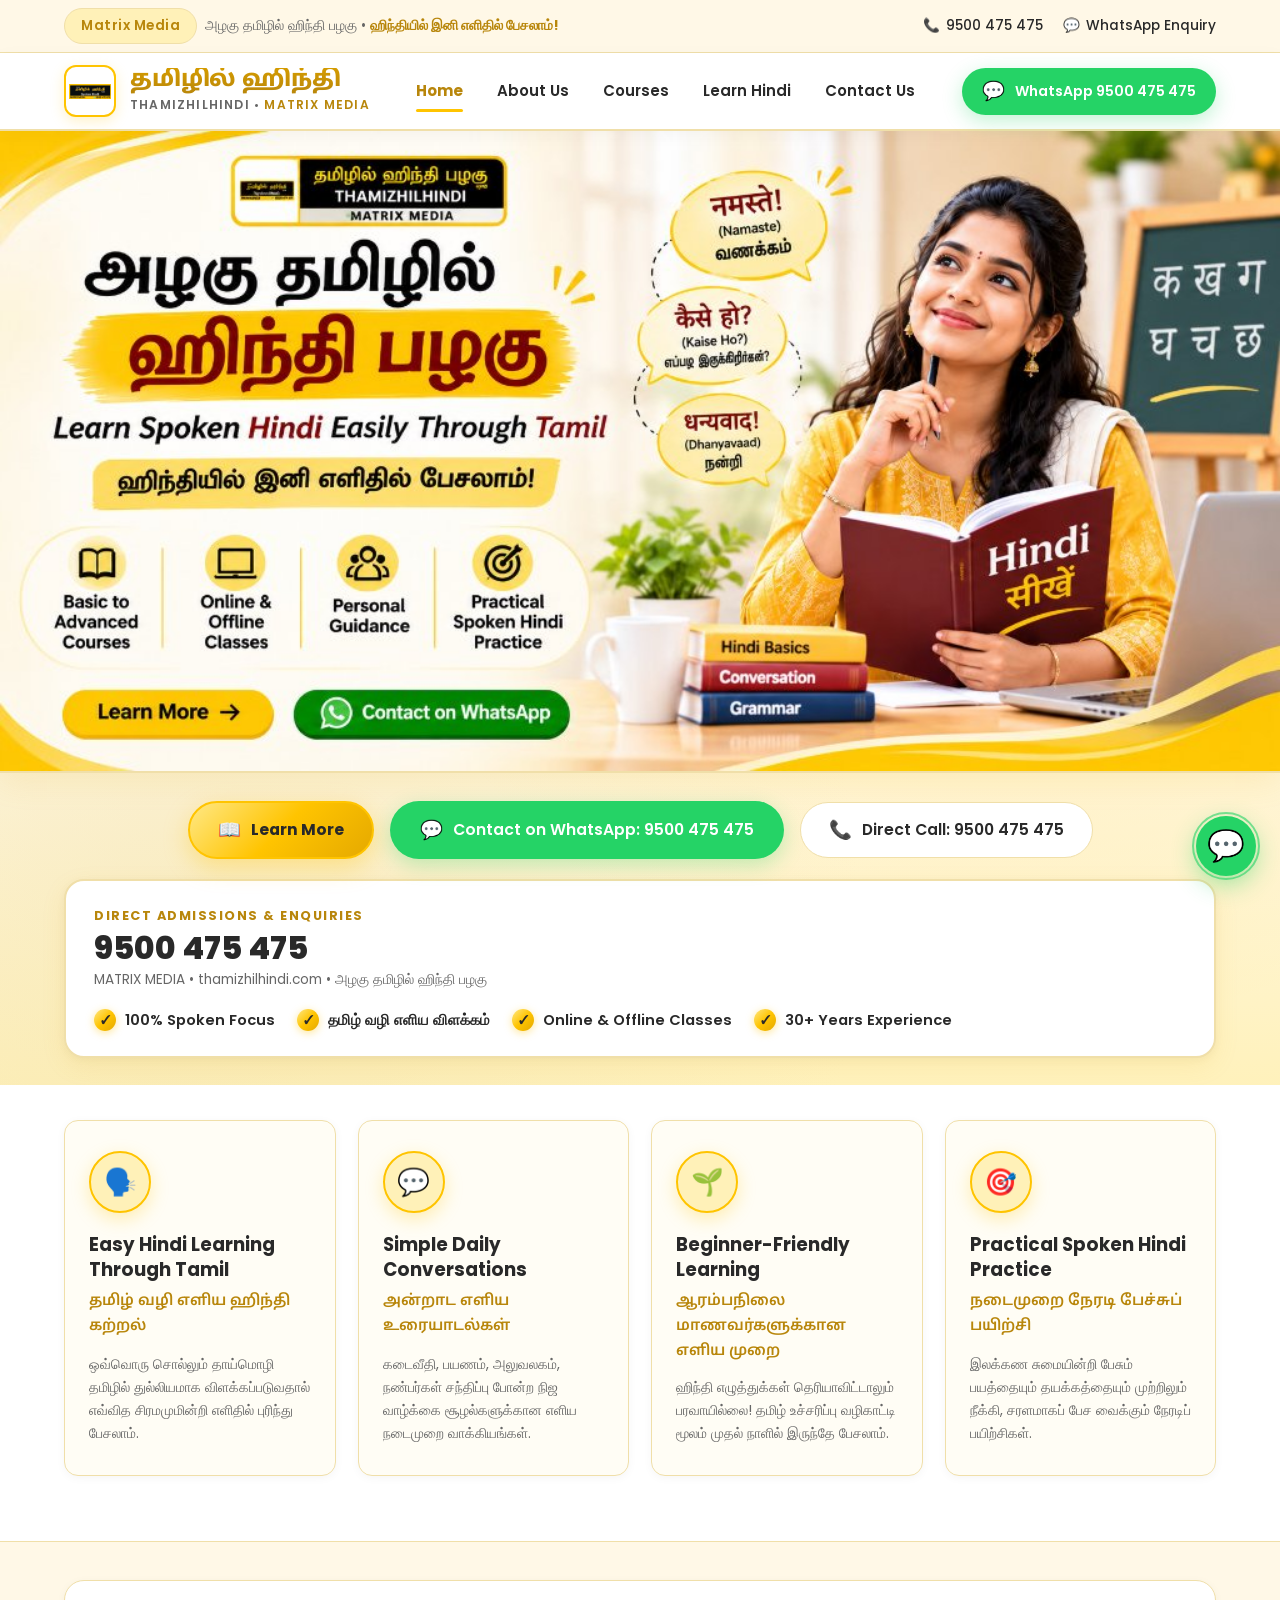
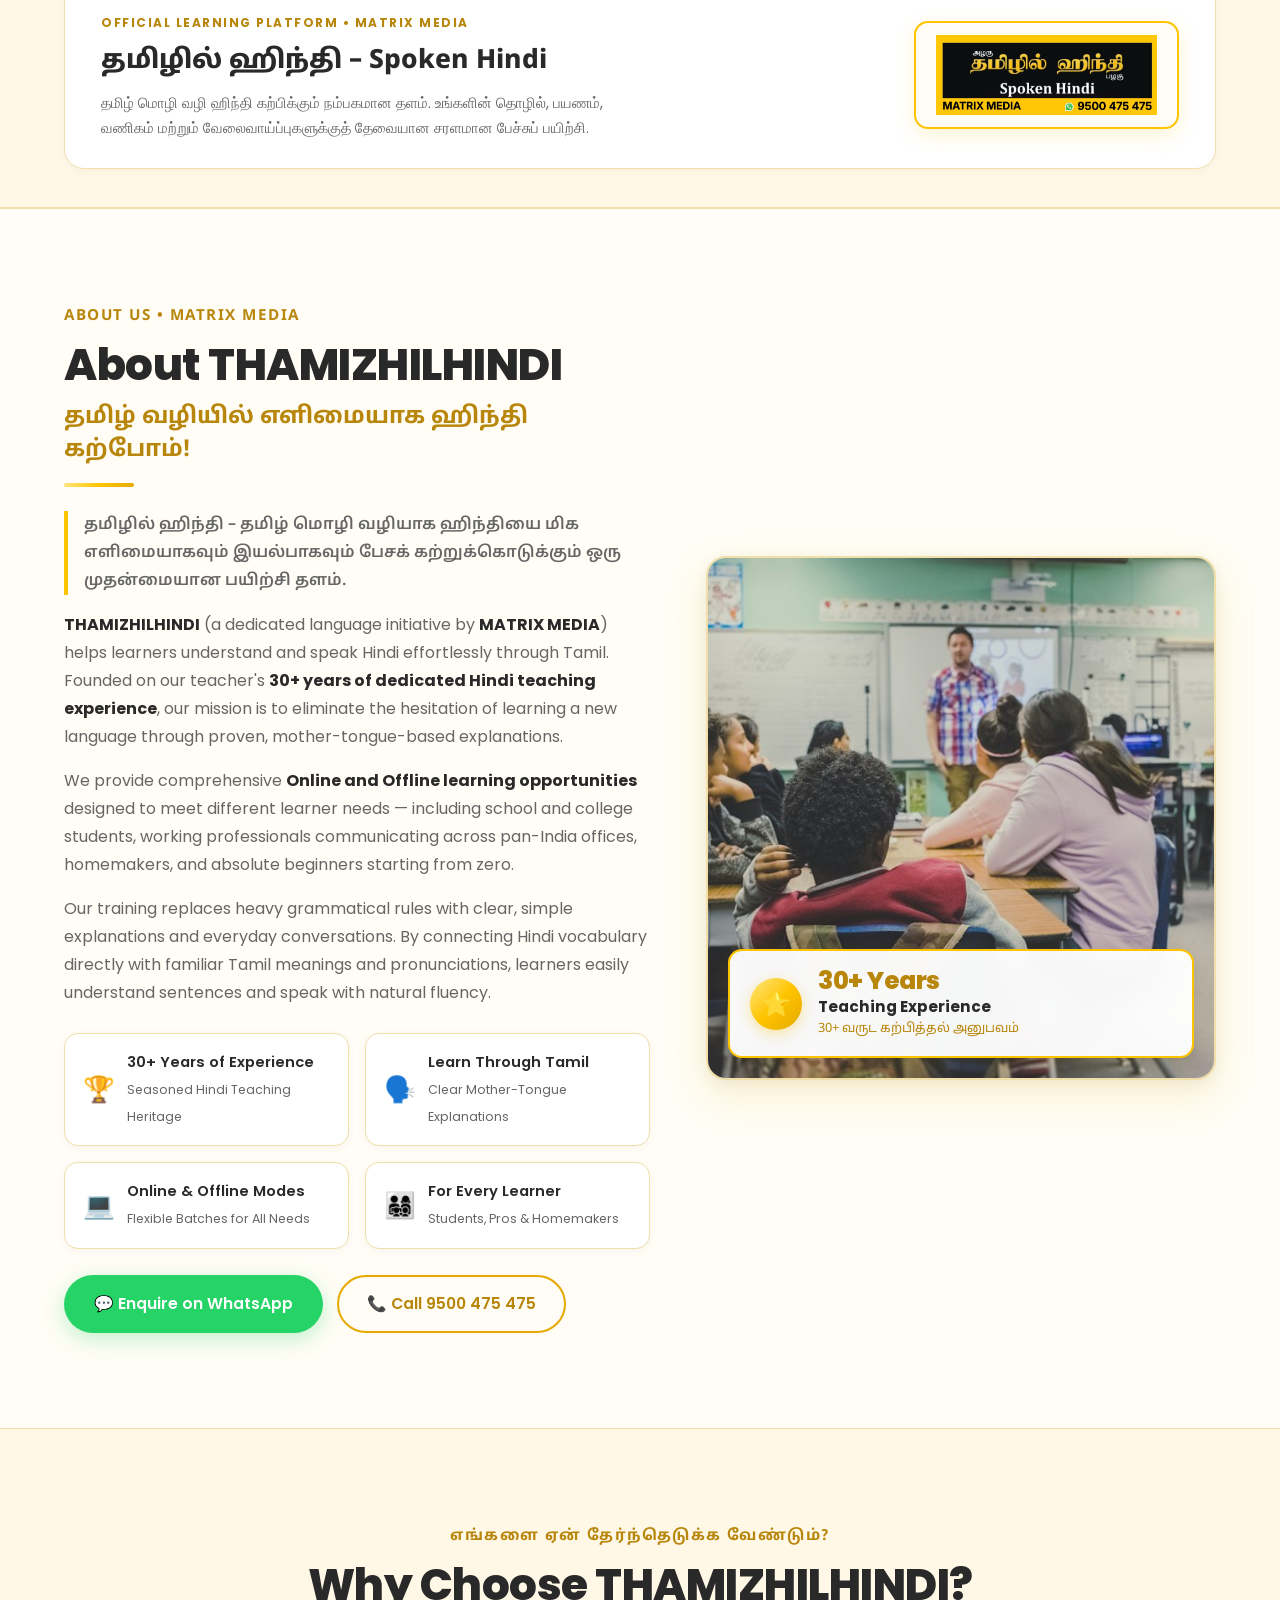
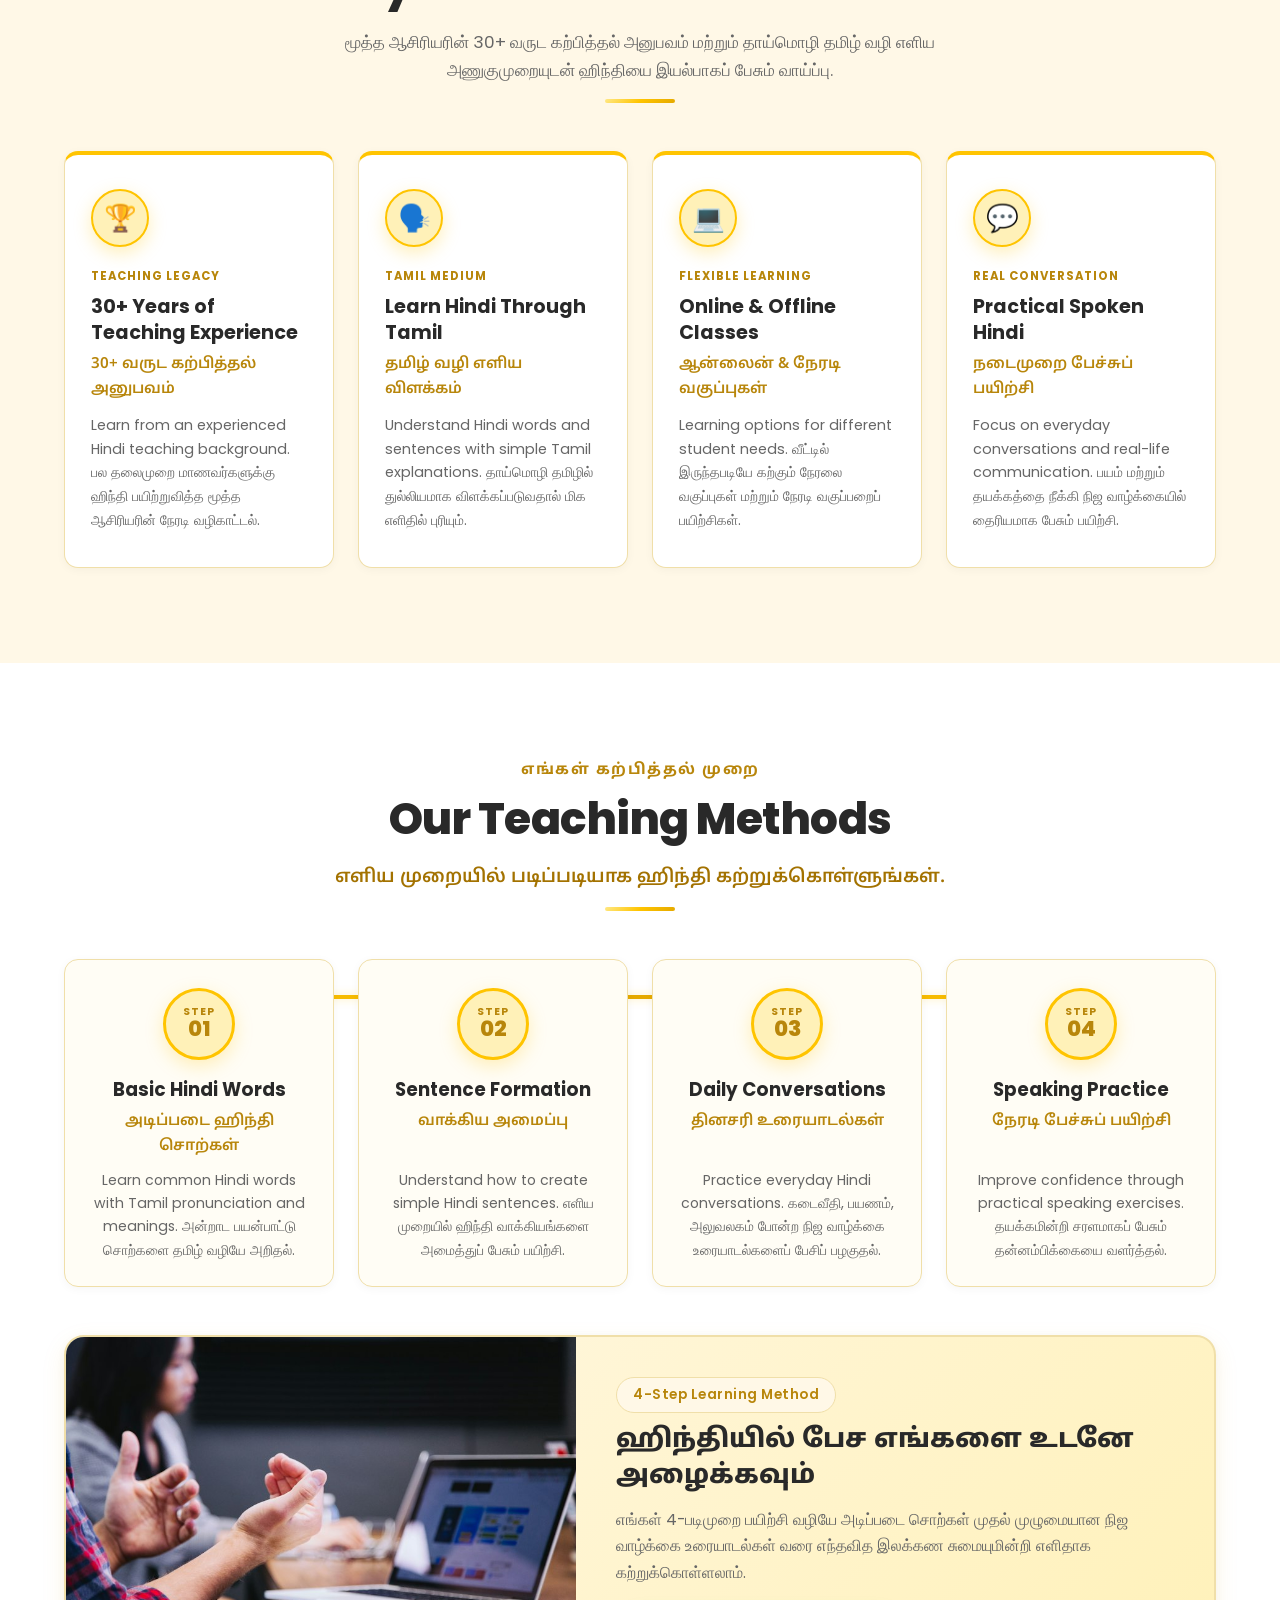
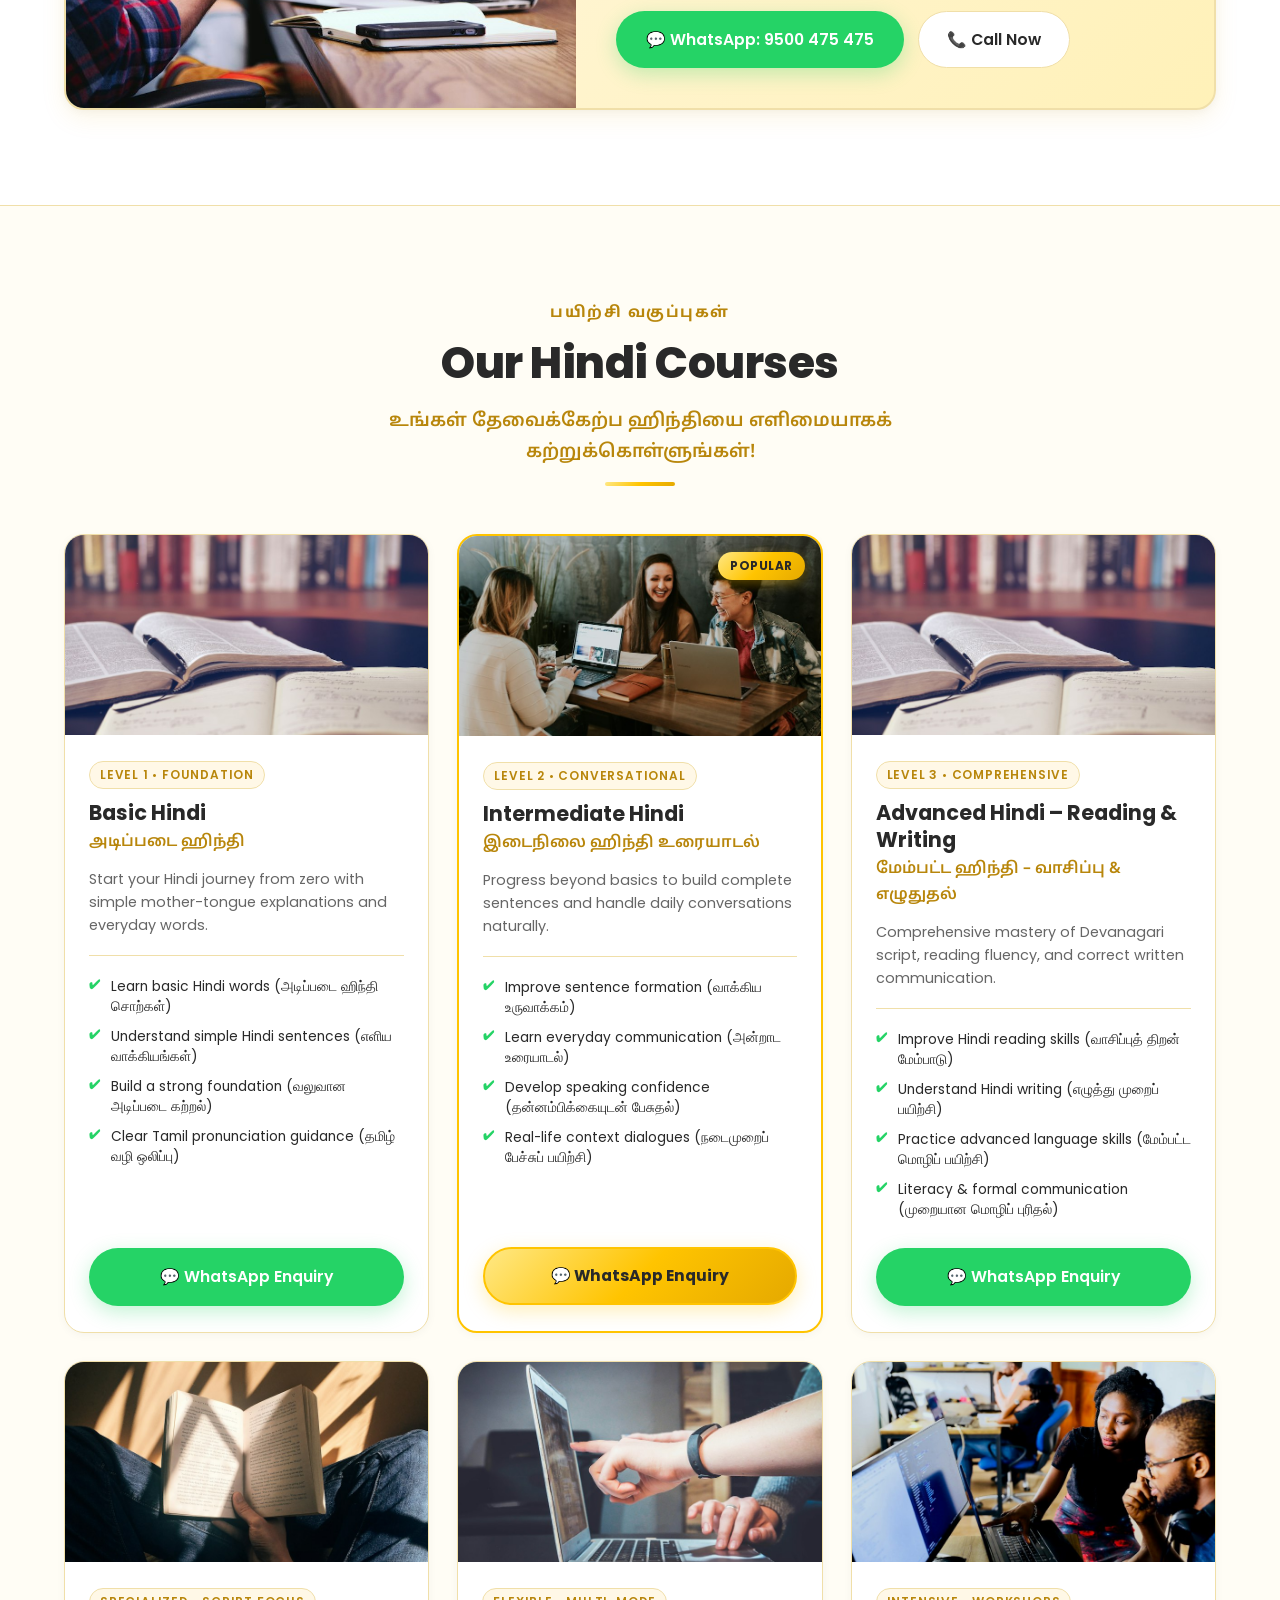
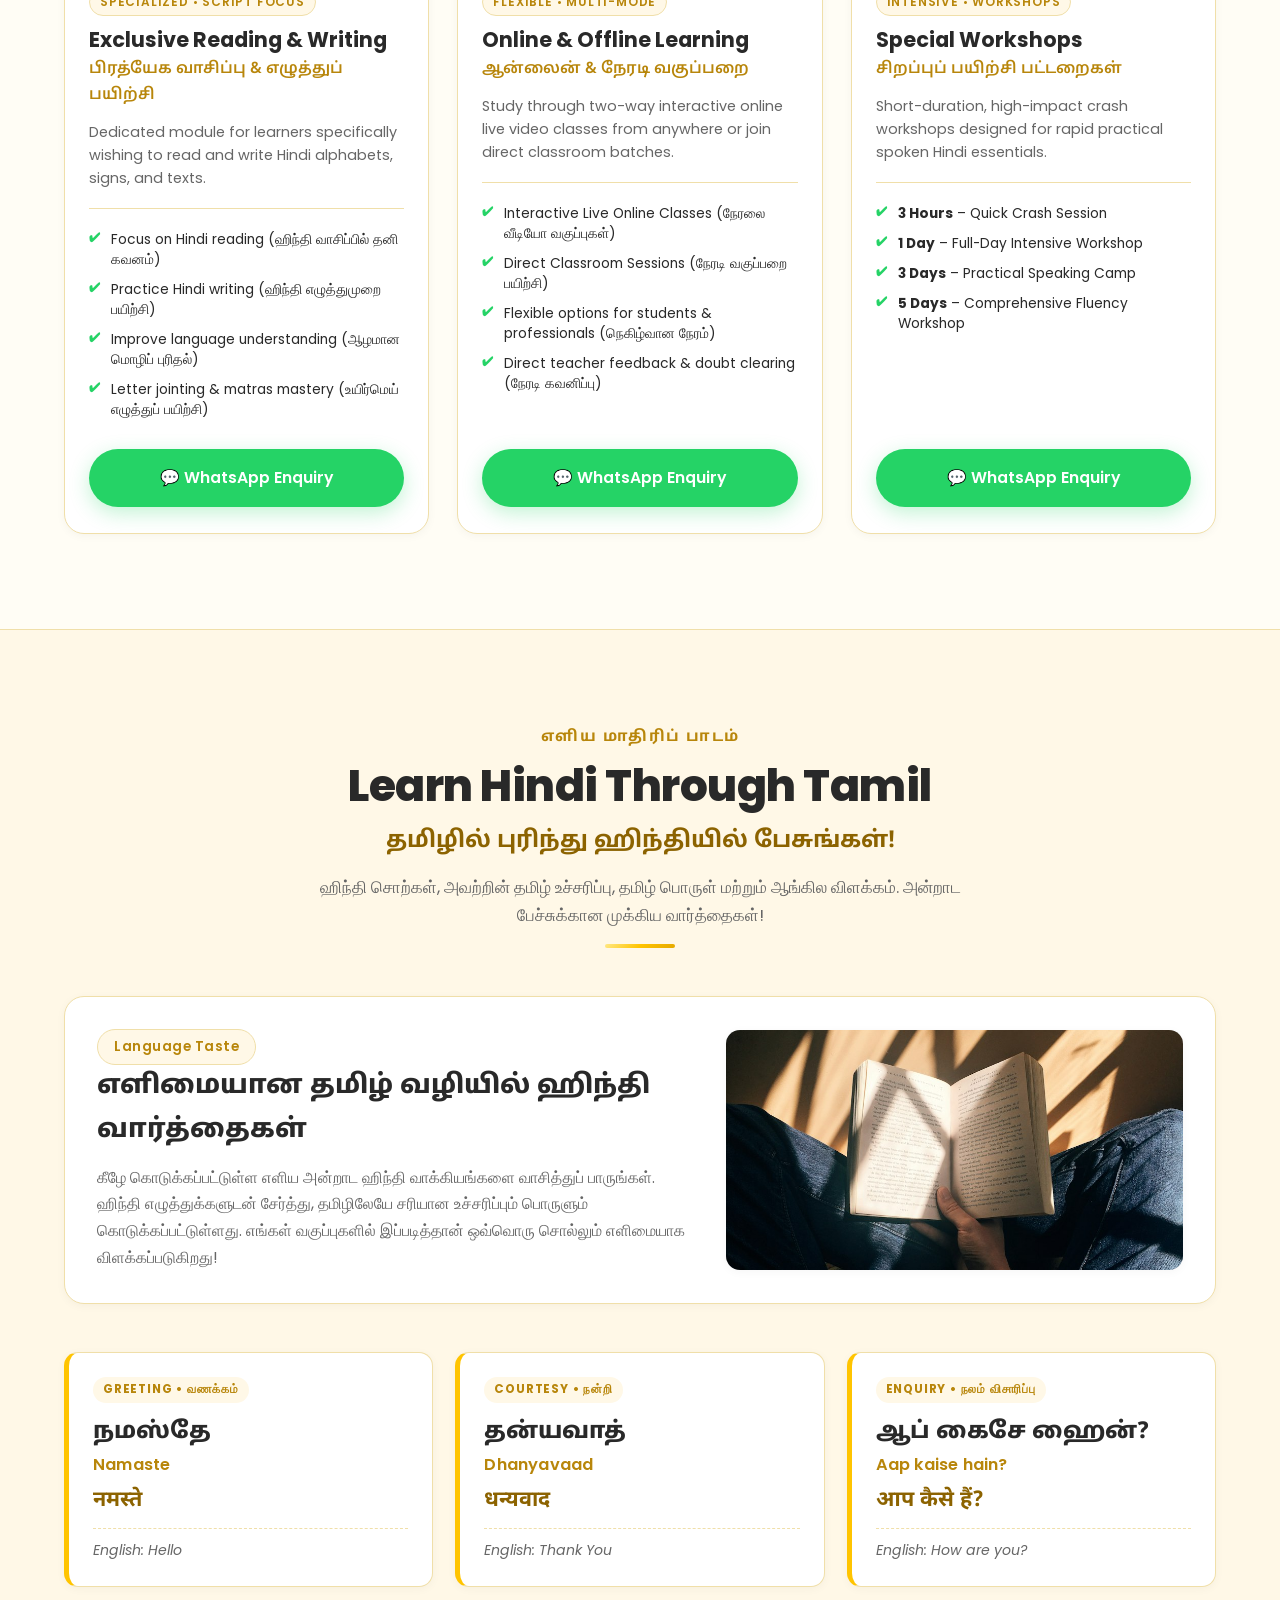
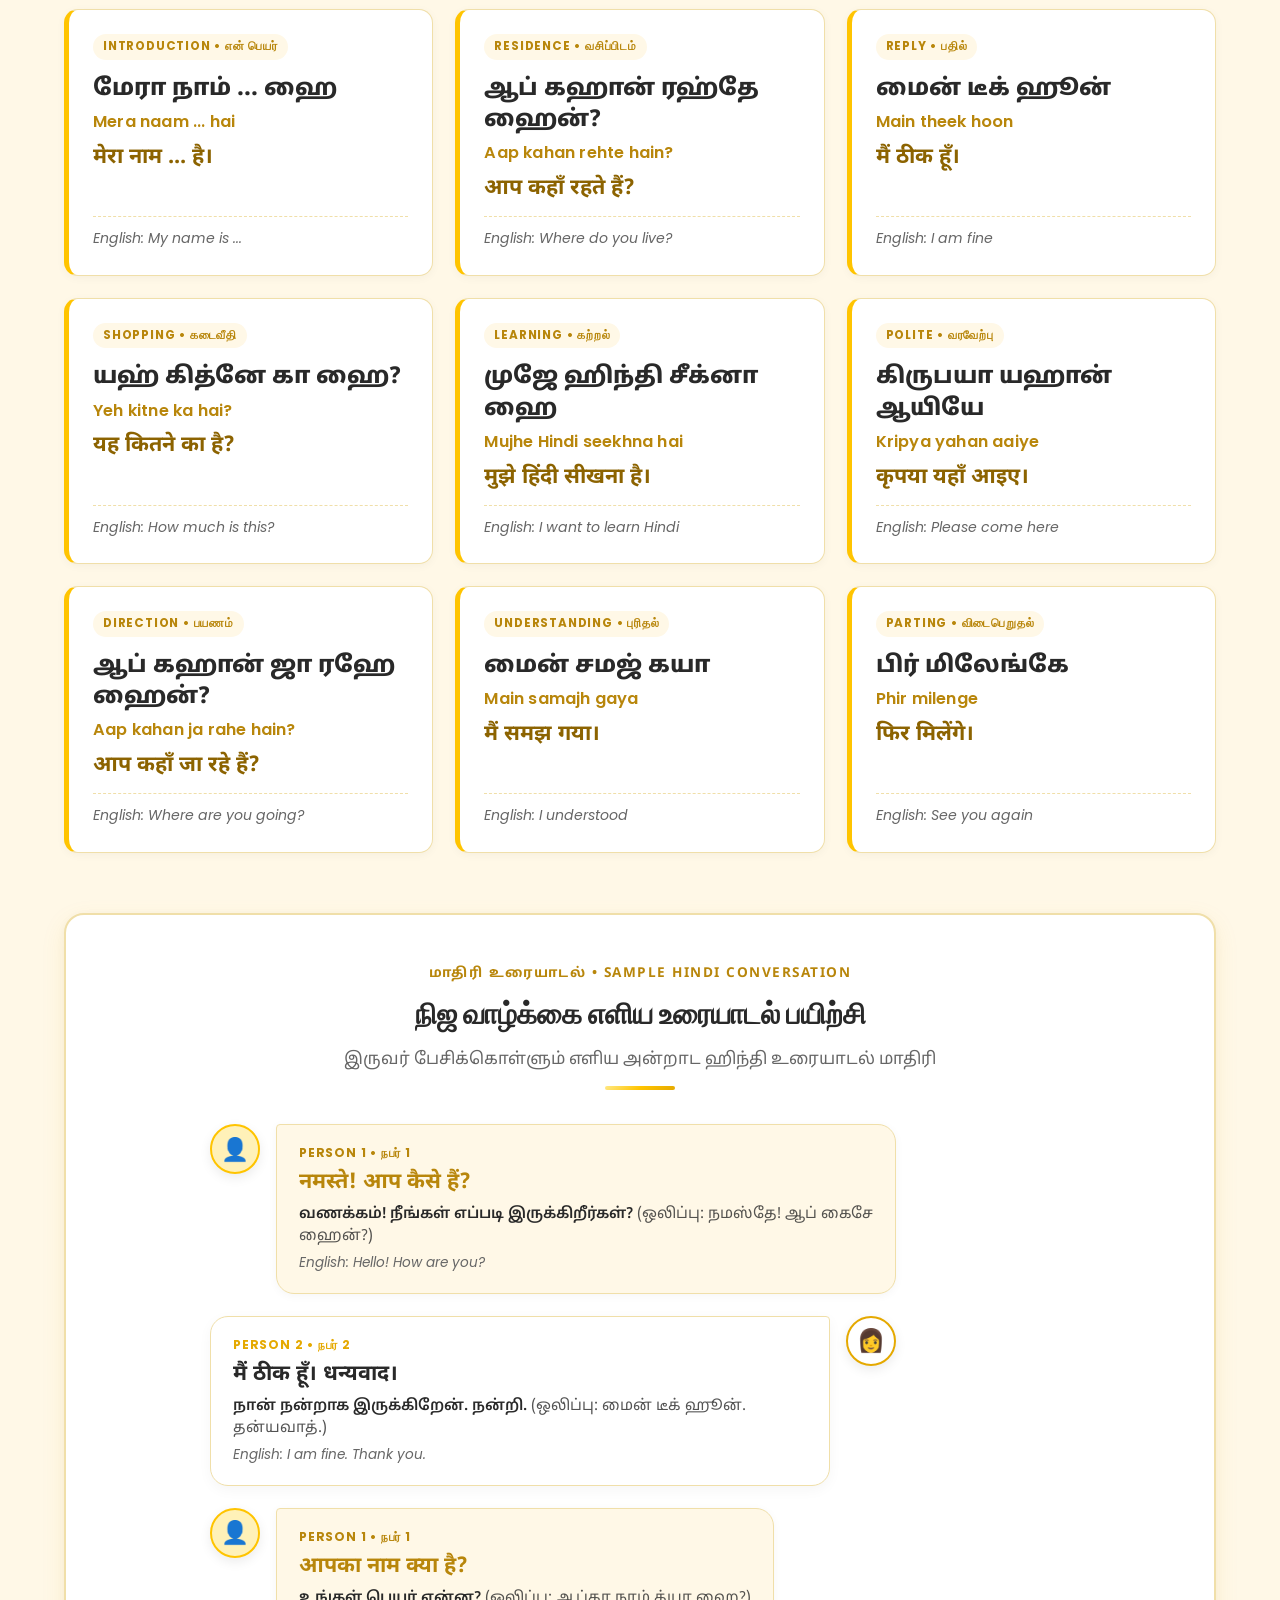
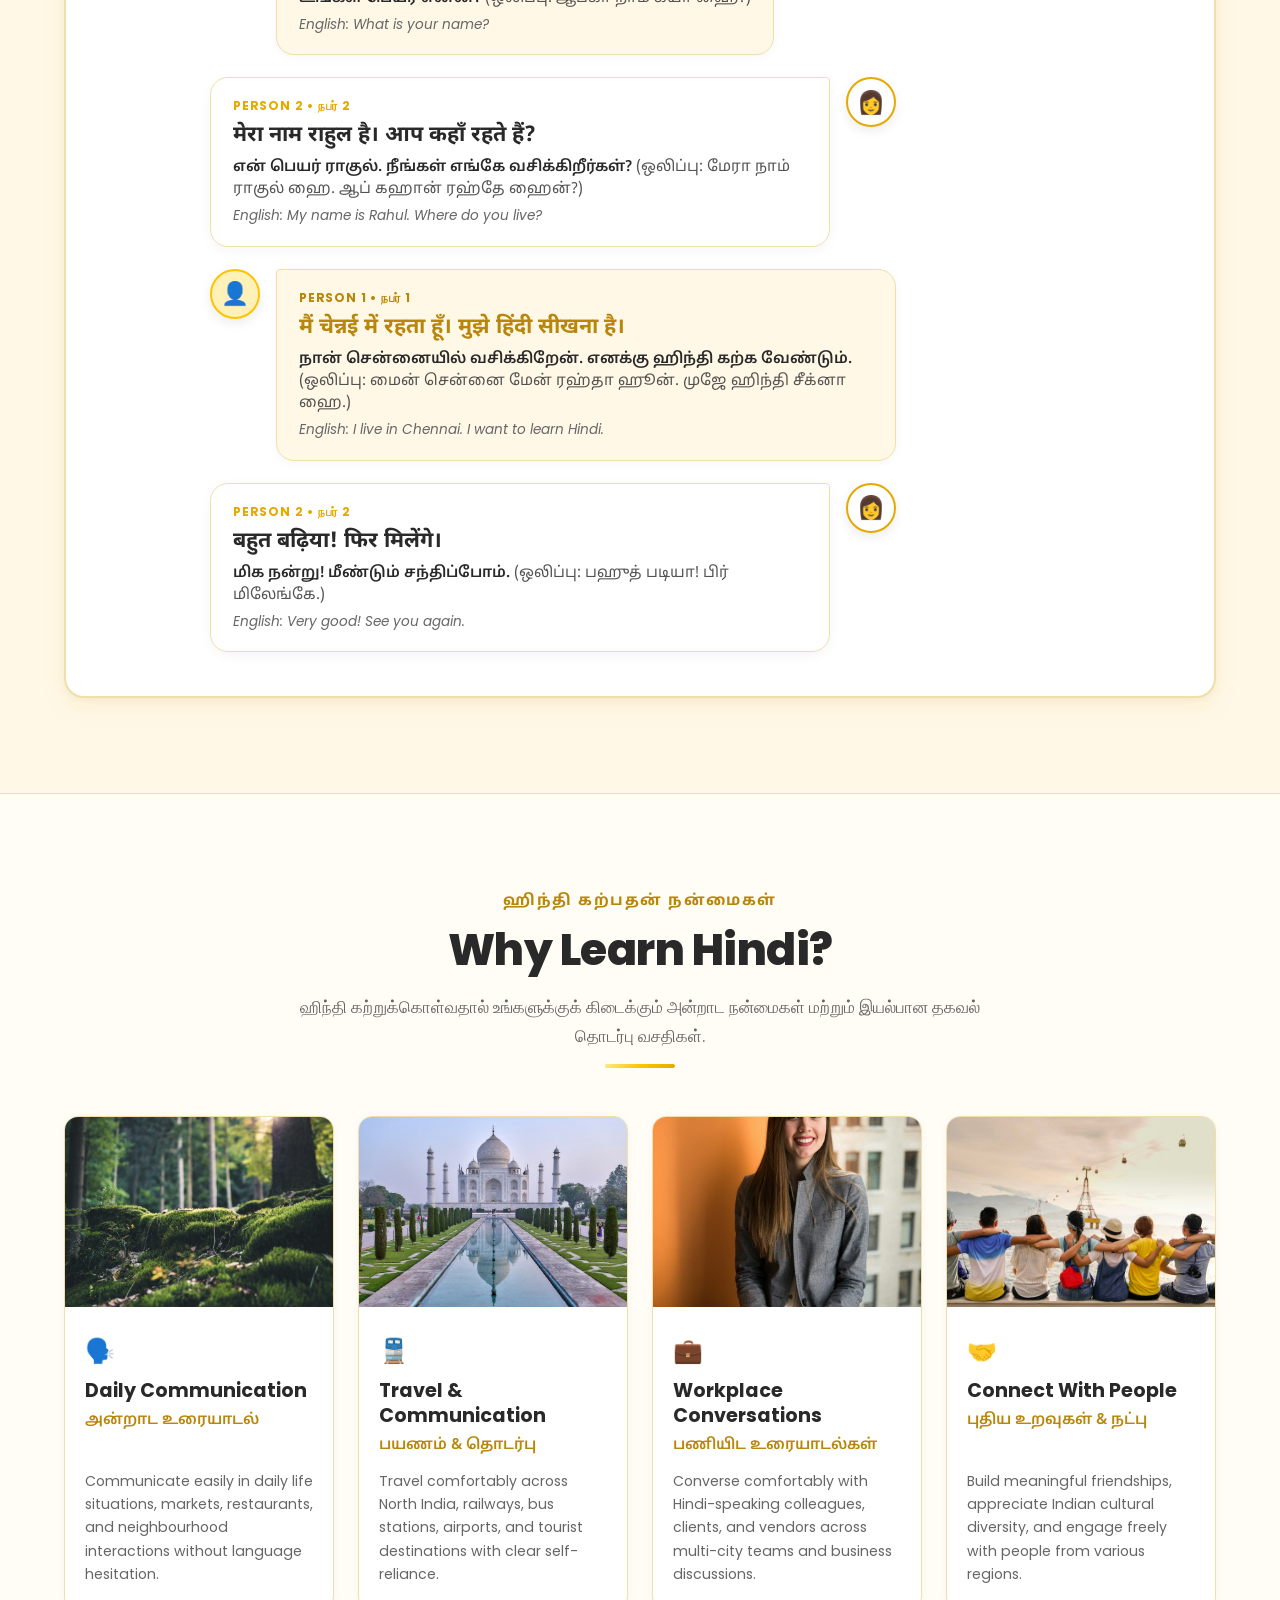
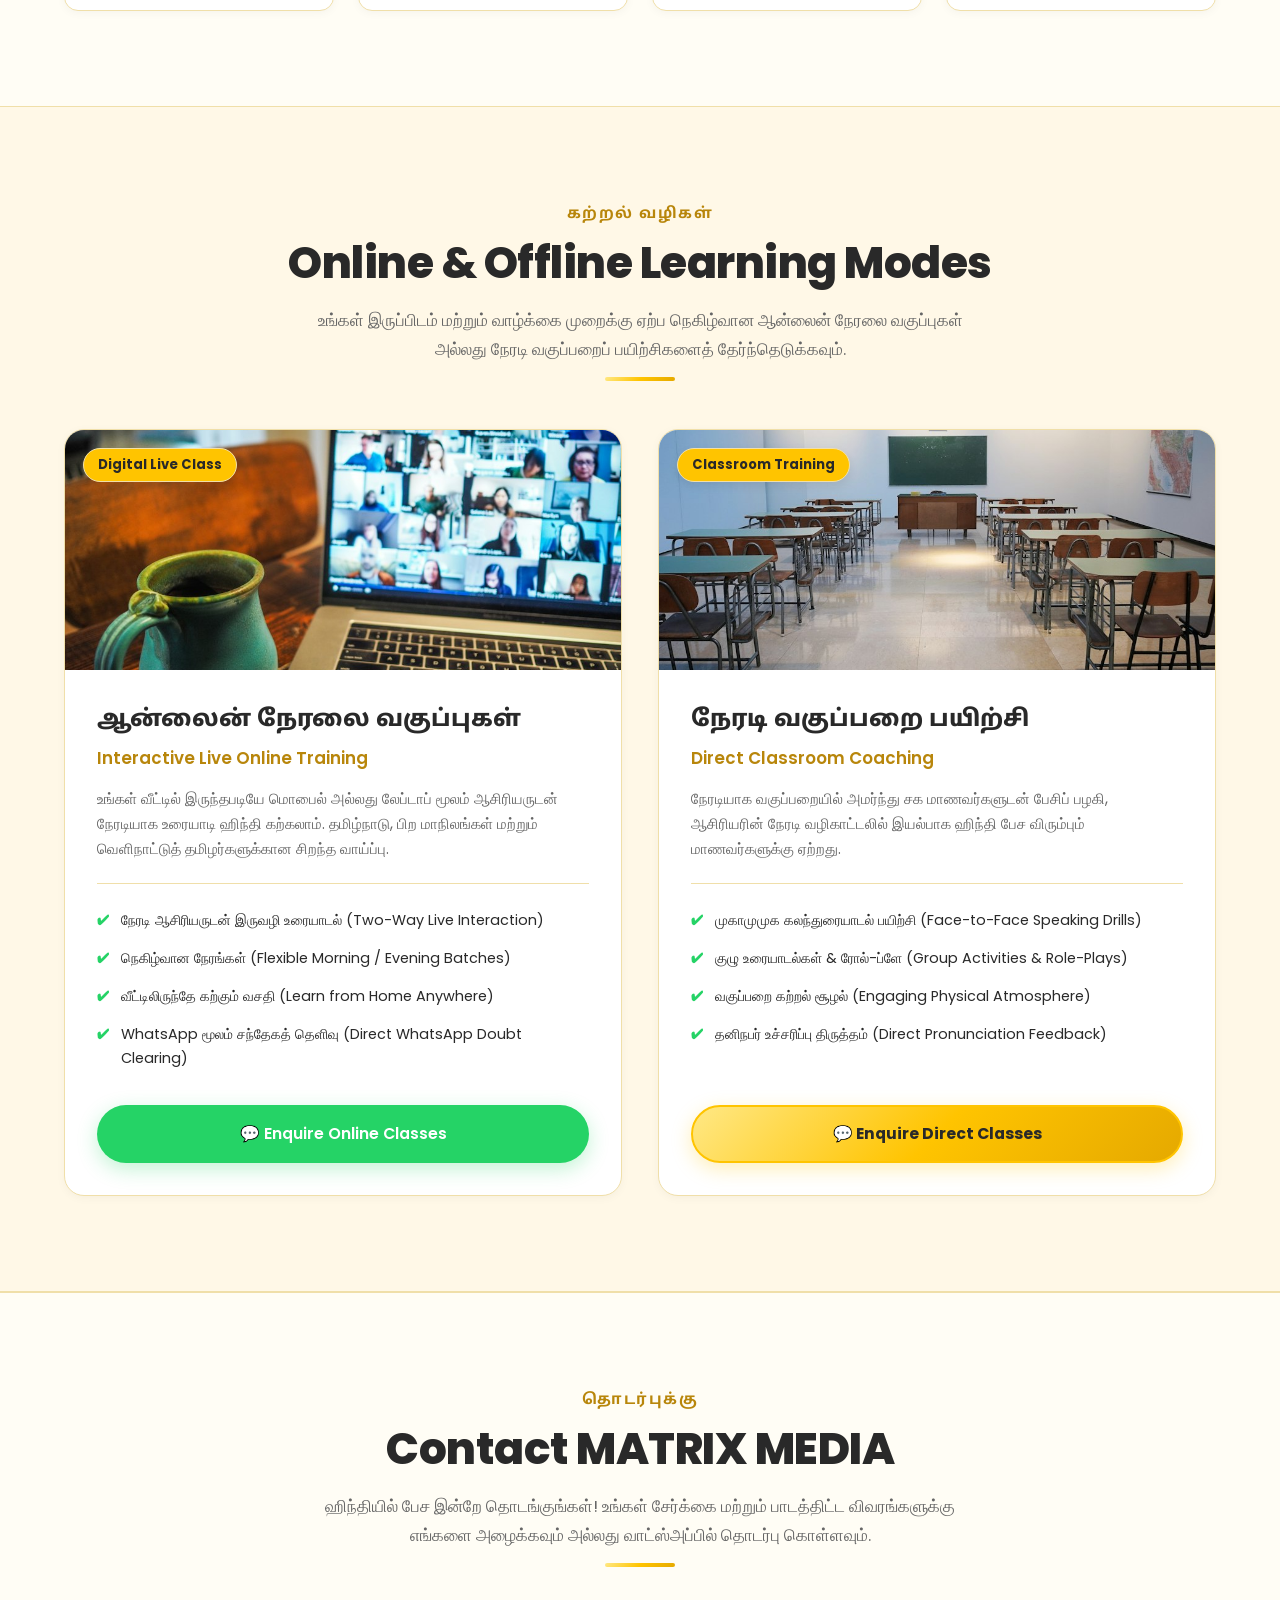
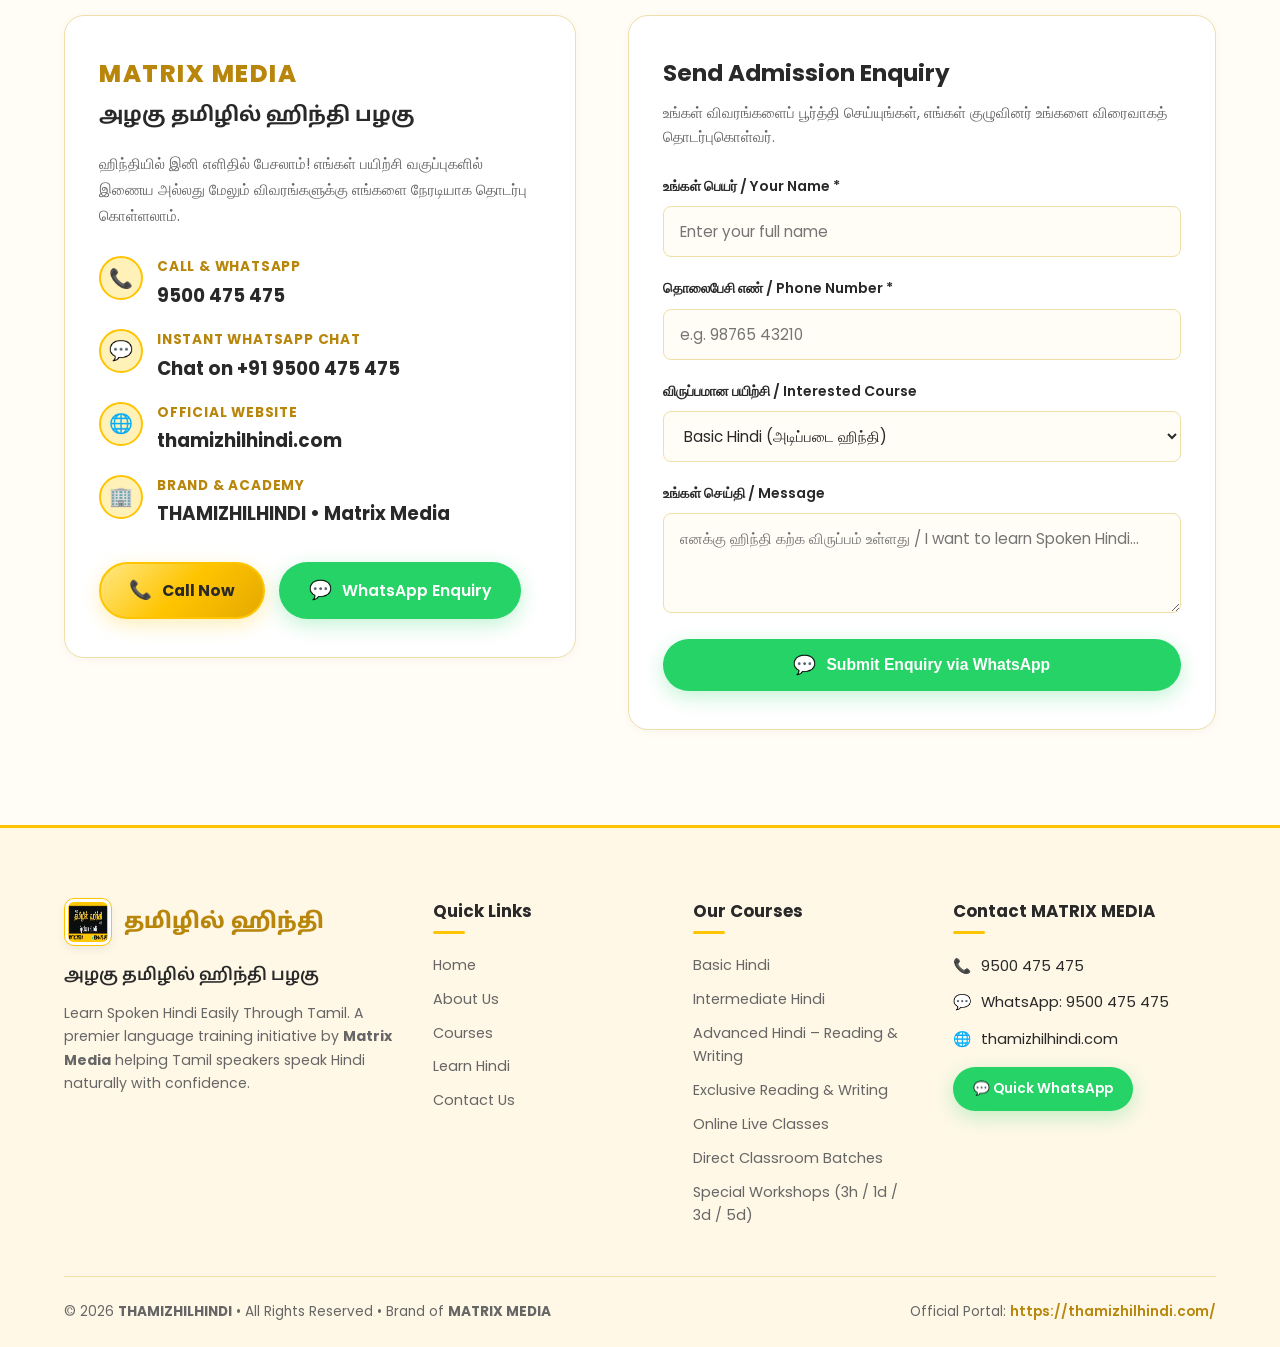
==== commit 18fdf20e: "Update vocabulary cards in learn-hindi and homepage to exact 5-line order (Category Tag, Tamil, Engl" ====
--- a/index.html
+++ b/index.html
@@ -1,4 +1,4 @@
-<!DOCTYPE html>
+﻿<!DOCTYPE html>
 <html lang="ta">
 <head>
   <meta charset="UTF-8">
@@ -640,112 +640,113 @@
       </div>
 
       <!-- Essential Vocabulary Cards -->
+      <!-- Essential Vocabulary Cards (12 Cards in Requested Order) -->
       <div class="vocab-grid">
         <!-- CARD 1 -->
         <div class="vocab-card">
           <span class="vocab-category-tag">Greeting &bull; வணக்கம்</span>
+          <div class="vocab-tamil">நமஸ்தே</div>
+          <div class="vocab-translit">Namaste</div>
           <div class="vocab-hindi">नमस्ते</div>
-          <div class="vocab-tamil-pron">ஒலிப்பு: நமஸ்தே</div>
-          <div class="vocab-tamil-mean">பொருள்: வணக்கம்</div>
           <div class="vocab-eng-mean">English: Hello</div>
         </div>
 
         <!-- CARD 2 -->
         <div class="vocab-card">
           <span class="vocab-category-tag">Courtesy &bull; நன்றி</span>
+          <div class="vocab-tamil">தன்யவாத்</div>
+          <div class="vocab-translit">Dhanyavaad</div>
           <div class="vocab-hindi">धन्यवाद</div>
-          <div class="vocab-tamil-pron">ஒலிப்பு: தன்யவாத்</div>
-          <div class="vocab-tamil-mean">பொருள்: நன்றி</div>
           <div class="vocab-eng-mean">English: Thank You</div>
         </div>
 
         <!-- CARD 3 -->
         <div class="vocab-card">
           <span class="vocab-category-tag">Enquiry &bull; நலம் விசாரிப்பு</span>
+          <div class="vocab-tamil">ஆப் கைசே ஹைன்?</div>
+          <div class="vocab-translit">Aap kaise hain?</div>
           <div class="vocab-hindi">आप कैसे हैं?</div>
-          <div class="vocab-tamil-pron">ஒலிப்பு: ஆப் கைசே ஹைன்?</div>
-          <div class="vocab-tamil-mean">பொருள்: நீங்கள் எப்படி இருக்கிறீர்கள்?</div>
           <div class="vocab-eng-mean">English: How are you?</div>
         </div>
 
         <!-- CARD 4 -->
         <div class="vocab-card">
           <span class="vocab-category-tag">Introduction &bull; என் பெயர்</span>
+          <div class="vocab-tamil">மேரா நாம் ... ஹை</div>
+          <div class="vocab-translit">Mera naam ... hai</div>
           <div class="vocab-hindi">मेरा नाम ... है।</div>
-          <div class="vocab-tamil-pron">ஒலிப்பு: மேரா நாம் ... ஹை</div>
-          <div class="vocab-tamil-mean">பொருள்: என் பெயர் ...</div>
           <div class="vocab-eng-mean">English: My name is ...</div>
         </div>
 
         <!-- CARD 5 -->
         <div class="vocab-card">
           <span class="vocab-category-tag">Residence &bull; வசிப்பிடம்</span>
+          <div class="vocab-tamil">ஆப் கஹான் ரஹ்தே ஹைன்?</div>
+          <div class="vocab-translit">Aap kahan rehte hain?</div>
           <div class="vocab-hindi">आप कहाँ रहते हैं?</div>
-          <div class="vocab-tamil-pron">ஒலிப்பு: ஆப் கஹான் ரஹ்தே ஹைன்?</div>
-          <div class="vocab-tamil-mean">பொருள்: நீங்கள் எங்கே வசிக்கிறீர்கள்?</div>
           <div class="vocab-eng-mean">English: Where do you live?</div>
         </div>
 
         <!-- CARD 6 -->
         <div class="vocab-card">
           <span class="vocab-category-tag">Reply &bull; பதில்</span>
+          <div class="vocab-tamil">மைன் டீக் ஹூன்</div>
+          <div class="vocab-translit">Main theek hoon</div>
           <div class="vocab-hindi">मैं ठीक हूँ।</div>
-          <div class="vocab-tamil-pron">ஒலிப்பு: மைன் டீக் ஹூன்</div>
-          <div class="vocab-tamil-mean">பொருள்: நான் நன்றாக இருக்கிறேன்</div>
           <div class="vocab-eng-mean">English: I am fine</div>
         </div>
 
         <!-- CARD 7 -->
         <div class="vocab-card">
           <span class="vocab-category-tag">Shopping &bull; கடைவீதி</span>
+          <div class="vocab-tamil">யஹ் கித்னே கா ஹை?</div>
+          <div class="vocab-translit">Yeh kitne ka hai?</div>
           <div class="vocab-hindi">यह कितने का है?</div>
-          <div class="vocab-tamil-pron">ஒலிப்பு: யஹ் கித்னே கா ஹை?</div>
-          <div class="vocab-tamil-mean">பொருள்: இதன் விலை என்ன?</div>
           <div class="vocab-eng-mean">English: How much is this?</div>
         </div>
 
         <!-- CARD 8 -->
         <div class="vocab-card">
           <span class="vocab-category-tag">Learning &bull; கற்றல்</span>
+          <div class="vocab-tamil">முஜே ஹிந்தி சீக்னா ஹை</div>
+          <div class="vocab-translit">Mujhe Hindi seekhna hai</div>
           <div class="vocab-hindi">मुझे हिंदी सीखना है।</div>
-          <div class="vocab-tamil-pron">ஒலிப்பு: முஜே ஹிந்தி சீக்னா ஹை</div>
-          <div class="vocab-tamil-mean">பொருள்: எனக்கு ஹிந்தி கற்க வேண்டும்</div>
           <div class="vocab-eng-mean">English: I want to learn Hindi</div>
         </div>
 
         <!-- CARD 9 -->
         <div class="vocab-card">
           <span class="vocab-category-tag">Polite &bull; வரவேற்பு</span>
+          <div class="vocab-tamil">கிருபயா யஹான் ஆயியே</div>
+          <div class="vocab-translit">Kripya yahan aaiye</div>
           <div class="vocab-hindi">कृपया यहाँ आइए।</div>
-          <div class="vocab-tamil-pron">ஒலிப்பு: கிருபயா யஹான் ஆயியே</div>
-          <div class="vocab-tamil-mean">பொருள்: தயவுசெய்து இங்கே வாருங்கள்</div>
           <div class="vocab-eng-mean">English: Please come here</div>
         </div>
 
         <!-- CARD 10 -->
         <div class="vocab-card">
           <span class="vocab-category-tag">Direction &bull; பயணம்</span>
+          <div class="vocab-tamil">ஆப் கஹான் ஜா ரஹே ஹைன்?</div>
+          <div class="vocab-translit">Aap kahan ja rahe hain?</div>
           <div class="vocab-hindi">आप कहाँ जा रहे हैं?</div>
-          <div class="vocab-tamil-pron">ஒலிப்பு: ஆப் கஹான் ஜா ரஹே ஹைன்?</div>
-          <div class="vocab-tamil-mean">பொருள்: நீங்கள் எங்கே போகிறீர்கள்?</div>
           <div class="vocab-eng-mean">English: Where are you going?</div>
         </div>
 
         <!-- CARD 11 -->
         <div class="vocab-card">
           <span class="vocab-category-tag">Understanding &bull; புரிதல்</span>
+          <div class="vocab-tamil">மைன் சமஜ் கயா</div>
+          <div class="vocab-translit">Main samajh gaya</div>
           <div class="vocab-hindi">मैं समझ गया।</div>
-          <div class="vocab-tamil-pron">ஒலிப்பு: மைன் சமஜ் கயா</div>
-          <div class="vocab-tamil-mean">பொருள்: எனக்கு புரிந்துவிட்டது</div>
           <div class="vocab-eng-mean">English: I understood</div>
         </div>
 
         <!-- CARD 12 -->
         <div class="vocab-card">
           <span class="vocab-category-tag">Parting &bull; விடைபெறுதல்</span>
+          <div class="vocab-tamil">பிர் மிலேங்கே</div>
+          <div class="vocab-translit">Phir milenge</div>
           <div class="vocab-hindi">फिर मिलेंगे।</div>
-          <div class="vocab-tamil-pron">ஒலிப்பு: பிர் மிலேங்கே</div>
-          <div class="vocab-tamil-mean">பொருள்: மீண்டும் சந்திப்போம்</div>
           <div class="vocab-eng-mean">English: See you again</div>
         </div>
       </div>
--- a/style.css
+++ b/style.css
@@ -1,4 +1,4 @@
-/* ==========================================================================
+﻿/* ==========================================================================
    THAMIZHILHINDI – Spoken Hindi Learning Website (Premium Light Theme)
    Brand: MATRIX MEDIA | Tagline: அழகு தமிழில் ஹிந்தி பழகு
    Color Theme: Primary #FFFDF5, Light Cream #FFF8E7, Light Yellow #FFF1B8,
@@ -1516,6 +1516,499 @@
 }
 
 /* --------------------------------------------------------------------------
+   11B. VISION, MISSION, SIGNATURE METHODOLOGY & PHILOSOPHY (About Us Page)
+   -------------------------------------------------------------------------- */
+
+.about-subtitle-en {
+  font-size: 1.22rem;
+  font-weight: 700;
+  color: var(--gold-dark);
+  margin-top: -6px;
+  margin-bottom: 16px;
+  line-height: 1.45;
+}
+
+.about-lead {
+  font-size: 1.12rem;
+  font-weight: 600;
+  color: var(--text-main);
+  line-height: 1.7;
+  margin-bottom: 18px;
+  border-left: 4px solid var(--yellow-main);
+  padding-left: 16px;
+}
+
+/* VISION & MISSION SECTION */
+.vision-mission-section {
+  padding: 95px 0;
+  background-color: var(--bg-cream);
+  border-top: 1px solid var(--gold-border);
+  border-bottom: 1px solid var(--gold-border);
+  position: relative;
+}
+
+.vision-mission-grid {
+  display: grid;
+  grid-template-columns: 1fr 1fr;
+  gap: 36px;
+}
+
+.vm-card {
+  background: #ffffff;
+  border: 1.5px solid var(--gold-border);
+  border-radius: var(--radius-lg);
+  padding: 42px 36px;
+  box-shadow: var(--shadow-sm);
+  display: flex;
+  flex-direction: column;
+  transition: all var(--transition-normal);
+  position: relative;
+  overflow: hidden;
+}
+
+.vm-card::before {
+  content: "";
+  position: absolute;
+  top: 0;
+  left: 0;
+  right: 0;
+  height: 5px;
+  background: var(--gold-gradient);
+  opacity: 0;
+  transition: opacity var(--transition-fast);
+}
+
+.vm-card:hover {
+  transform: translateY(-8px);
+  border-color: var(--yellow-main);
+  box-shadow: var(--shadow-lg);
+}
+
+.vm-card:hover::before {
+  opacity: 1;
+}
+
+.vm-card-header {
+  display: flex;
+  align-items: center;
+  justify-content: space-between;
+  margin-bottom: 22px;
+}
+
+.vm-icon-box {
+  width: 64px;
+  height: 64px;
+  background: var(--bg-yellow-light);
+  border: 2px solid var(--yellow-main);
+  border-radius: 18px;
+  display: flex;
+  align-items: center;
+  justify-content: center;
+  font-size: 1.85rem;
+  box-shadow: 0 6px 18px rgba(255, 196, 0, 0.25);
+  transition: transform var(--transition-fast);
+}
+
+.vm-card:hover .vm-icon-box {
+  transform: scale(1.08) rotate(4deg);
+  background: var(--gold-gradient);
+}
+
+.vm-tag-pill {
+  font-size: 0.74rem;
+  font-weight: 800;
+  text-transform: uppercase;
+  letter-spacing: 1px;
+  color: var(--gold-dark);
+  background: var(--bg-cream);
+  padding: 5px 14px;
+  border-radius: var(--radius-pill);
+  border: 1px solid var(--gold-border);
+}
+
+.vm-title {
+  font-size: 1.7rem;
+  font-weight: 800;
+  color: var(--text-main);
+  letter-spacing: 0.5px;
+  margin-bottom: 8px;
+}
+
+.vm-divider {
+  width: 54px;
+  height: 3px;
+  background: var(--gold-gradient);
+  border-radius: 2px;
+  margin-bottom: 20px;
+}
+
+.vm-content {
+  font-size: 1.05rem;
+  color: var(--text-main);
+  line-height: 1.75;
+  font-weight: 500;
+  margin-bottom: 14px;
+}
+
+.vm-content-sub {
+  font-size: 0.96rem;
+  color: var(--text-secondary);
+  line-height: 1.7;
+  margin-bottom: 14px;
+}
+
+.vm-pillars-list {
+  display: flex;
+  flex-direction: column;
+  gap: 10px;
+  margin-top: auto;
+  padding-top: 20px;
+  border-top: 1px solid var(--gold-border);
+}
+
+.vm-pillar-item {
+  display: flex;
+  align-items: center;
+  gap: 10px;
+  font-size: 0.92rem;
+  font-weight: 600;
+  color: var(--text-main);
+}
+
+.vm-check {
+  color: var(--gold-dark);
+  font-weight: 800;
+}
+
+/* 4. OUR SIGNATURE LEARNING METHODOLOGY SECTION (7 Steps) */
+.methodology-section {
+  padding: 95px 0;
+  background-color: #ffffff;
+  position: relative;
+}
+
+.section-subtext-bold {
+  font-size: 1.15rem;
+  font-weight: 800;
+  color: var(--gold-dark);
+  letter-spacing: 0.5px;
+  margin-bottom: 8px;
+  text-transform: uppercase;
+}
+
+.methodology-timeline-wrapper {
+  position: relative;
+  margin: 45px 0 20px;
+}
+
+/* Horizontal Connector Line on Desktop */
+.timeline-connector-bar {
+  position: absolute;
+  top: 50px;
+  left: 6%;
+  right: 6%;
+  height: 4px;
+  background: linear-gradient(90deg, #FFC400 0%, #E5A900 50%, #FFC400 100%);
+  border-radius: 4px;
+  z-index: 1;
+  box-shadow: 0 0 10px rgba(255, 196, 0, 0.3);
+}
+
+.methodology-steps-container {
+  display: grid;
+  grid-template-columns: repeat(7, 1fr);
+  gap: 14px;
+  position: relative;
+  z-index: 2;
+}
+
+.method-step-card {
+  background: var(--bg-primary);
+  border: 1.5px solid var(--gold-border);
+  border-radius: var(--radius-md);
+  padding: 22px 12px 18px;
+  text-align: center;
+  box-shadow: var(--shadow-sm);
+  display: flex;
+  flex-direction: column;
+  align-items: center;
+  position: relative;
+  transition: all var(--transition-normal);
+}
+
+.method-step-card:hover {
+  transform: translateY(-8px);
+  border-color: var(--yellow-main);
+  box-shadow: var(--shadow-md);
+}
+
+.step-node-header {
+  position: relative;
+  display: flex;
+  flex-direction: column;
+  align-items: center;
+  margin-bottom: 12px;
+}
+
+.step-circle-badge {
+  width: 56px;
+  height: 56px;
+  background: var(--bg-yellow-light);
+  border: 3px solid var(--yellow-main);
+  border-radius: 50%;
+  display: flex;
+  align-items: center;
+  justify-content: center;
+  box-shadow: 0 4px 14px rgba(255, 196, 0, 0.28);
+  transition: all var(--transition-fast);
+  z-index: 3;
+}
+
+.step-badge-num {
+  font-size: 1.15rem;
+  font-weight: 800;
+  color: var(--gold-dark);
+}
+
+.step-icon-symbol {
+  font-size: 1.35rem;
+  margin-top: 6px;
+}
+
+.method-step-card:hover .step-circle-badge {
+  background: var(--gold-gradient);
+  transform: scale(1.1);
+  box-shadow: 0 6px 18px rgba(229, 169, 0, 0.4);
+}
+
+.method-step-card:hover .step-badge-num {
+  color: var(--text-main);
+}
+
+.step-card-content {
+  display: flex;
+  flex-direction: column;
+  align-items: center;
+  flex-grow: 1;
+  width: 100%;
+}
+
+.step-number-tag {
+  display: inline-block;
+  font-size: 0.68rem;
+  font-weight: 800;
+  letter-spacing: 1px;
+  color: var(--gold-dark);
+  text-transform: uppercase;
+  margin-bottom: 4px;
+}
+
+.step-title {
+  font-size: 0.98rem;
+  font-weight: 800;
+  color: var(--text-main);
+  margin-bottom: 6px;
+  letter-spacing: 0.5px;
+}
+
+.step-desc {
+  font-size: 0.82rem;
+  color: var(--text-secondary);
+  line-height: 1.5;
+  margin-bottom: 12px;
+  flex-grow: 1;
+}
+
+.step-detail-tag {
+  font-size: 0.7rem;
+  font-weight: 600;
+  color: var(--gold-dark);
+  background: var(--bg-cream);
+  padding: 3px 8px;
+  border-radius: var(--radius-pill);
+  border: 1px solid var(--gold-border);
+  margin-top: auto;
+  line-height: 1.3;
+}
+
+/* Step 7 Highlighted Style */
+.method-step-highlight {
+  border: 2px solid var(--yellow-main);
+  background: linear-gradient(180deg, #FFFFFF 0%, #FFFDF5 100%);
+}
+
+.step-circle-gold {
+  background: var(--gold-gradient);
+  border-color: #d49500;
+}
+
+.step-circle-gold .step-badge-num {
+  color: var(--text-main);
+}
+
+.step-tag-gold {
+  color: #a37200;
+}
+
+.step-detail-gold {
+  background: var(--bg-yellow-light);
+  border-color: var(--yellow-main);
+  color: #8c6300;
+}
+
+/* 5. BRAND PHILOSOPHY SECTION */
+.philosophy-section {
+  padding: 95px 0;
+  background-color: var(--bg-primary);
+  border-top: 1px solid var(--gold-border);
+  border-bottom: 1px solid var(--gold-border);
+}
+
+.philosophy-card {
+  background: linear-gradient(135deg, #FFFDF5 0%, #FFF8E7 50%, #FFF1B8 100%);
+  border: 2px solid var(--gold-border);
+  border-radius: var(--radius-lg);
+  padding: 56px 48px;
+  text-align: center;
+  box-shadow: 0 10px 35px rgba(229, 169, 0, 0.12);
+  position: relative;
+  overflow: hidden;
+}
+
+.philosophy-badge {
+  display: inline-flex;
+  align-items: center;
+  gap: 8px;
+  padding: 6px 18px;
+  border-radius: var(--radius-pill);
+  background: #ffffff;
+  color: var(--gold-dark);
+  font-size: 0.82rem;
+  font-weight: 800;
+  letter-spacing: 1.5px;
+  text-transform: uppercase;
+  border: 1px solid var(--gold-border);
+  margin-bottom: 18px;
+  box-shadow: var(--shadow-sm);
+}
+
+.philosophy-title {
+  font-size: 2.2rem;
+  font-weight: 800;
+  color: var(--text-main);
+  letter-spacing: -0.5px;
+  margin-bottom: 14px;
+  line-height: 1.3;
+}
+
+.philosophy-intro {
+  font-size: 1.05rem;
+  color: var(--text-secondary);
+  max-width: 760px;
+  margin: 0 auto 40px;
+  line-height: 1.7;
+}
+
+.philosophy-pillars-grid {
+  display: grid;
+  grid-template-columns: repeat(3, 1fr);
+  gap: 24px;
+  margin-bottom: 40px;
+  text-align: left;
+}
+
+.philosophy-pillar-item {
+  background: #ffffff;
+  border: 1px solid var(--gold-border);
+  border-radius: var(--radius-md);
+  padding: 30px 24px;
+  box-shadow: var(--shadow-sm);
+  display: flex;
+  flex-direction: column;
+  transition: all var(--transition-normal);
+  position: relative;
+}
+
+.philosophy-pillar-item:hover {
+  transform: translateY(-6px);
+  border-color: var(--yellow-main);
+  box-shadow: var(--shadow-md);
+}
+
+.pillar-number {
+  position: absolute;
+  top: 18px;
+  right: 20px;
+  font-size: 1.8rem;
+  font-weight: 900;
+  color: rgba(229, 169, 0, 0.2);
+  line-height: 1;
+}
+
+.pillar-icon {
+  font-size: 2rem;
+  margin-bottom: 14px;
+}
+
+.pillar-heading {
+  font-size: 1.15rem;
+  font-weight: 800;
+  color: var(--text-main);
+  letter-spacing: 0.5px;
+  margin-bottom: 10px;
+  line-height: 1.35;
+}
+
+.pillar-text {
+  font-size: 0.9rem;
+  color: var(--text-secondary);
+  line-height: 1.6;
+}
+
+.philosophy-tagline-box {
+  background: #ffffff;
+  border: 2px dashed var(--yellow-main);
+  border-radius: var(--radius-md);
+  padding: 24px 32px;
+  max-width: 680px;
+  margin: 0 auto 32px;
+  box-shadow: var(--shadow-sm);
+}
+
+.tagline-label {
+  display: block;
+  font-size: 0.72rem;
+  font-weight: 700;
+  text-transform: uppercase;
+  letter-spacing: 1.5px;
+  color: var(--gold-dark);
+  margin-bottom: 4px;
+}
+
+.tagline-text {
+  font-size: 1.45rem;
+  font-weight: 800;
+  color: var(--text-main);
+  letter-spacing: 0.5px;
+  margin-bottom: 6px;
+}
+
+.tagline-tamil {
+  font-family: var(--font-ta);
+  font-size: 1.05rem;
+  font-weight: 700;
+  color: var(--gold-dark);
+}
+
+.philosophy-actions {
+  display: flex;
+  align-items: center;
+  justify-content: center;
+  gap: 16px;
+  flex-wrap: wrap;
+}
+
+/* --------------------------------------------------------------------------
    12. OUR HINDI COURSES (6 Premium Cards in Clean 3x2 Grid - Light Theme)
    -------------------------------------------------------------------------- */
 .courses-section {
@@ -1749,15 +2242,37 @@
   margin-bottom: 14px;
 }
 
+/* 1. Tamil pronunciation / spoken word (Line 2 in card) */
+.vocab-tamil {
+  font-family: var(--font-ta);
+  font-size: 1.45rem;
+  font-weight: 800;
+  color: var(--text-main);
+  margin-bottom: 4px;
+  line-height: 1.35;
+}
+
+/* 2. English phonetic transliteration (Line 3 in card) */
+.vocab-translit {
+  font-family: var(--font-en);
+  font-size: 1.02rem;
+  font-weight: 600;
+  color: var(--gold-dark);
+  margin-bottom: 8px;
+  letter-spacing: 0.2px;
+}
+
+/* 3. Hindi Devanagari script (Line 4 in card) */
 .vocab-hindi {
   font-family: var(--font-hi);
-  font-size: 1.65rem;
+  font-size: 1.35rem;
   font-weight: 700;
-  color: var(--gold-dark);
-  margin-bottom: 8px;
-  line-height: 1.3;
-}
-
+  color: #8c6300;
+  margin-bottom: 12px;
+  line-height: 1.35;
+}
+
+/* Backward compatibility fallbacks */
 .vocab-tamil-pron {
   font-family: var(--font-ta);
   font-size: 1.05rem;
@@ -2566,30 +3081,68 @@
 /* --------------------------------------------------------------------------
    19. RESPONSIVE BREAKPOINTS (Desktop, Tablet, Mobile)
    -------------------------------------------------------------------------- */
+
+/* Prevent horizontal overflow globally */
+html, body {
+  overflow-x: hidden;
+  max-width: 100%;
+}
+
+h1, h2, h3, h4, p, span, a, li {
+  word-wrap: break-word;
+  overflow-wrap: break-word;
+}
+
+/* 19A. LAPTOPS & LARGE TABLETS (max-width: 1024px) */
 @media (max-width: 1024px) {
   .hero-grid,
   .why-grid,
   .about-grid,
   .benefits-grid,
-  .contact-grid {
+  .contact-grid,
+  .modes-grid {
     grid-template-columns: 1fr;
-    gap: 40px;
+    gap: 36px;
   }
   
   .highlights-grid {
     grid-template-columns: repeat(2, 1fr);
+    gap: 20px;
   }
   
   .why-four-grid {
     grid-template-columns: repeat(2, 1fr);
+    gap: 20px;
   }
   
   .benefits-four-grid {
     grid-template-columns: repeat(2, 1fr);
+    gap: 20px;
+  }
+
+  /* Vision & Mission, Methodology, Philosophy */
+  .vision-mission-grid {
+    grid-template-columns: 1fr;
+    gap: 28px;
+  }
+
+  .methodology-steps-container {
+    grid-template-columns: repeat(4, 1fr);
+    gap: 14px;
+  }
+
+  .timeline-connector-bar {
+    display: none;
+  }
+
+  .philosophy-pillars-grid {
+    grid-template-columns: repeat(3, 1fr);
+    gap: 16px;
   }
   
   .timeline-steps-grid {
     grid-template-columns: repeat(2, 1fr);
+    gap: 20px;
   }
   
   .timeline-track-desktop {
@@ -2612,10 +3165,12 @@
   .courses-grid,
   .vocab-grid {
     grid-template-columns: repeat(2, 1fr);
+    gap: 22px;
   }
   
   .footer-top-grid {
     grid-template-columns: 1fr 1fr;
+    gap: 36px;
   }
   
   .methods-banner-card {
@@ -2627,18 +3182,34 @@
   }
 }
 
+/* 19B. TABLETS & SMALL LAPTOPS (max-width: 820px) */
 @media (max-width: 820px) {
+  .top-bar {
+    padding: 8px 0;
+  }
+
   .top-bar-inner {
     flex-direction: column;
     align-items: flex-start;
     gap: 6px;
+    font-size: 0.85rem;
   }
   
   .top-links {
     width: 100%;
     justify-content: space-between;
-  }
-  
+    flex-wrap: wrap;
+    gap: 8px;
+  }
+  
+  .header-inner {
+    padding: 10px 0;
+  }
+
+  .header-cta-group {
+    display: none;
+  }
+
   .nav-toggle-btn {
     display: flex;
   }
@@ -2649,12 +3220,15 @@
     top: 100%;
     left: 0;
     right: 0;
+    width: 100%;
     background: #ffffff;
-    border-bottom: 3px solid var(--yellow-main);
+    border-top: 2px solid var(--yellow-main);
+    border-bottom: 3px solid var(--gold-border);
     flex-direction: column;
-    padding: 20px 5%;
-    gap: 12px;
-    box-shadow: 0 16px 35px rgba(0, 0, 0, 0.08);
+    padding: 16px 5%;
+    gap: 8px;
+    box-shadow: 0 16px 35px rgba(0, 0, 0, 0.1);
+    z-index: 1000;
   }
   
   .nav-toggle-input:checked ~ .nav-menu {
@@ -2675,89 +3249,49 @@
   
   .nav-link {
     width: 100%;
-    padding: 12px 16px;
-    font-size: 1.05rem;
+    padding: 12px 14px;
+    font-size: 1.02rem;
     color: var(--text-main);
+    border-radius: 8px;
     border-bottom: 1px solid var(--gold-border);
   }
   
-  .nav-link:hover {
+  .nav-link:hover,
+  .nav-link.active {
     background: var(--bg-cream);
     color: var(--gold-dark);
-  }
-  
-  .header-cta-group {
-    display: none;
+    font-weight: 700;
   }
   
   .hero-section {
-    padding: 0 0 45px;
-  }
-  
-  .hero-main-ta {
-    font-size: 2.5rem;
-  }
-  
-  .hero-action-row {
-    flex-direction: column;
-  }
-  
-  .hero-action-row .btn {
-    width: 100%;
+    padding: 0 0 40px;
+  }
+  
+  .hero-banner-actions {
+    flex-wrap: wrap;
+    gap: 12px;
+    margin: 24px 0 16px;
   }
   
   .hero-contact-card {
     flex-direction: column;
     align-items: flex-start;
+    gap: 16px;
+    padding: 22px 20px;
+  }
+
+  .hero-contact-call {
+    font-size: 1.85rem;
   }
   
   .highlights-section {
     margin-top: 0;
-    padding: 45px 0;
-  }
-  
-  .why-four-grid {
-    grid-template-columns: 1fr;
-  }
-  
-  .benefits-four-grid {
-    grid-template-columns: 1fr;
-  }
-  
-  .conversation-section-box {
-    padding: 24px 18px;
-  }
-  
-  .chat-bubble {
-    max-width: 100%;
-  }
-  
-  .timeline-steps-grid {
-    grid-template-columns: 1fr;
-    border-left: 3px solid var(--yellow-main);
-    padding-left: 18px;
-    margin-left: 8px;
-    gap: 20px;
-  }
-  
-  .timeline-step-card {
-    text-align: left;
-    align-items: flex-start;
-    padding: 22px;
-  }
-  
-  .about-img-frame img {
-    height: 380px;
-  }
-  
-  .about-exp-highlight {
-    position: relative;
-    inset: auto;
-    margin-top: 16px;
-    width: 100%;
+    padding: 42px 0;
   }
   
   .highlights-grid,
+  .why-four-grid,
+  .benefits-four-grid,
   .why-cards-col,
   .benefits-cards-col,
   .courses-grid,
@@ -2765,6 +3299,90 @@
   .modes-grid,
   .methods-grid {
     grid-template-columns: 1fr;
+    gap: 20px;
+  }
+
+  /* Vision & Mission, Methodology (Vertical Timeline on Tablet/Mobile) */
+  .vision-mission-grid {
+    grid-template-columns: 1fr;
+    gap: 24px;
+  }
+
+  .methodology-steps-container {
+    display: flex;
+    flex-direction: column;
+    gap: 16px;
+    border-left: 3px solid var(--yellow-main);
+    padding-left: 20px;
+    margin-left: 10px;
+  }
+
+  .method-step-card {
+    flex-direction: row;
+    text-align: left;
+    align-items: flex-start;
+    padding: 20px 18px;
+    gap: 18px;
+  }
+
+  .step-node-header {
+    margin-bottom: 0;
+    flex-shrink: 0;
+  }
+
+  .step-card-content {
+    align-items: flex-start;
+  }
+
+  .step-circle-badge {
+    width: 50px;
+    height: 50px;
+  }
+
+  .step-desc {
+    margin-bottom: 8px;
+  }
+
+  .philosophy-card {
+    padding: 40px 28px;
+  }
+
+  .philosophy-pillars-grid {
+    grid-template-columns: 1fr;
+    gap: 18px;
+  }
+  
+  .conversation-section-box {
+    padding: 24px 18px;
+  }
+  
+  .chat-bubble {
+    max-width: 100%;
+  }
+  
+  .timeline-steps-grid {
+    grid-template-columns: 1fr;
+    border-left: 3px solid var(--yellow-main);
+    padding-left: 18px;
+    margin-left: 8px;
+    gap: 20px;
+  }
+  
+  .timeline-step-card {
+    text-align: left;
+    align-items: flex-start;
+    padding: 22px;
+  }
+  
+  .about-img-frame img {
+    height: 380px;
+  }
+  
+  .about-exp-highlight {
+    position: relative;
+    inset: auto;
+    margin-top: 16px;
+    width: 100%;
   }
   
   .learn-intro-banner {
@@ -2779,5 +3397,891 @@
   .footer-bottom-bar {
     flex-direction: column;
     text-align: center;
-  }
-}
+    gap: 10px;
+  }
+}
+
+/* 19C. SMARTPHONES & MOBILE SCREENS (max-width: 600px) */
+@media (max-width: 600px) {
+  .container {
+    width: 92%;
+    padding: 0 4px;
+  }
+
+  /* Compact Section Paddings */
+  .about-section,
+  .why-four-section,
+  .methods-section,
+  .courses-section,
+  .modes-section,
+  .learn-hindi-section,
+  .benefits-section,
+  .contact-section,
+  .vision-mission-section,
+  .methodology-section,
+  .philosophy-section {
+    padding: 48px 0;
+  }
+
+  .section-header-center {
+    margin-bottom: 26px;
+  }
+
+  .section-heading {
+    font-size: 1.62rem;
+    line-height: 1.3;
+    margin-bottom: 10px;
+  }
+
+  .section-tag {
+    font-size: 0.8rem;
+    letter-spacing: 1px;
+    margin-bottom: 6px;
+  }
+
+  .section-subtext {
+    font-size: 0.92rem;
+    line-height: 1.6;
+  }
+
+  .section-subtext-bold {
+    font-size: 0.98rem;
+    line-height: 1.4;
+  }
+
+  .title-underline {
+    width: 52px;
+    height: 3px;
+  }
+
+  /* Inner Page Banners (about, courses, learn-hindi, contact) */
+  .page-banner {
+    padding: 34px 0 28px;
+  }
+
+  .page-banner-title {
+    font-size: 1.75rem;
+    line-height: 1.25;
+    margin-bottom: 6px;
+  }
+
+  .page-banner-ta {
+    font-size: 1.05rem;
+    margin-bottom: 8px;
+  }
+
+  .page-banner-desc {
+    font-size: 0.88rem;
+    line-height: 1.55;
+  }
+
+  .breadcrumb-nav {
+    font-size: 0.82rem;
+    margin-bottom: 10px;
+  }
+
+  /* Header Branding on Mobile */
+  .brand-logo-img {
+    height: 38px;
+    width: auto;
+  }
+
+  .brand-name {
+    font-size: 1.1rem;
+  }
+
+  .brand-meta {
+    font-size: 0.7rem;
+  }
+
+  .brand-meta span {
+    display: none;
+  }
+
+  /* Hero Banner & Prominent Touch Buttons */
+  .hero-section {
+    padding: 0 0 32px;
+  }
+
+  .hero-banner-actions {
+    flex-direction: column;
+    width: 100%;
+    gap: 10px;
+    margin: 18px 0 14px;
+  }
+
+  .hero-banner-actions .btn {
+    width: 100%;
+    justify-content: center;
+    font-size: 0.94rem;
+    padding: 13px 18px;
+  }
+
+  .hero-contact-card {
+    padding: 16px 14px;
+    margin-top: 10px;
+    gap: 12px;
+  }
+
+  .hero-contact-tag {
+    font-size: 0.72rem;
+    letter-spacing: 0.8px;
+  }
+
+  .hero-contact-call {
+    font-size: 1.6rem;
+    margin: 2px 0;
+  }
+
+  .hero-contact-sub {
+    font-size: 0.78rem;
+    line-height: 1.4;
+  }
+
+  .hero-trust-list {
+    display: grid;
+    grid-template-columns: 1fr;
+    gap: 7px;
+    width: 100%;
+    padding-top: 12px;
+  }
+
+  .hero-trust-item {
+    font-size: 0.84rem;
+    gap: 7px;
+  }
+
+  /* Feature Highlight Cards */
+  .highlights-section {
+    padding: 32px 0;
+  }
+
+  .highlight-card {
+    padding: 18px 16px;
+    border-radius: var(--radius-sm);
+  }
+
+  .highlight-icon-circle {
+    width: 46px;
+    height: 46px;
+    font-size: 1.3rem;
+    margin-bottom: 12px;
+  }
+
+  .highlight-title-en {
+    font-size: 1.05rem;
+  }
+
+  .highlight-title-ta {
+    font-size: 0.86rem;
+    margin-bottom: 6px;
+  }
+
+  .highlight-desc {
+    font-size: 0.85rem;
+    line-height: 1.55;
+  }
+
+  /* Official Logo Showcase */
+  .logo-showcase-section {
+    padding: 24px 0;
+  }
+
+  .logo-showcase-box {
+    padding: 18px 16px;
+    flex-direction: column;
+    text-align: center;
+    gap: 14px;
+  }
+
+  .showcase-title {
+    font-size: 1.3rem;
+  }
+
+  .showcase-desc {
+    font-size: 0.86rem;
+    line-height: 1.55;
+  }
+
+  .showcase-logo-frame {
+    padding: 10px 16px;
+  }
+
+  .showcase-logo-frame img {
+    max-height: 55px;
+  }
+
+  /* About Us Details */
+  .about-subtitle-en {
+    font-size: 1.05rem;
+    line-height: 1.4;
+  }
+
+  .about-lead {
+    font-size: 0.98rem;
+    line-height: 1.65;
+    margin-bottom: 16px;
+  }
+
+  .about-text {
+    font-size: 0.88rem;
+    line-height: 1.65;
+    margin-bottom: 14px;
+  }
+
+  .about-highlights-grid {
+    grid-template-columns: 1fr;
+    gap: 10px;
+    margin: 18px 0;
+  }
+
+  .about-highlight-box {
+    padding: 12px 14px;
+  }
+
+  .about-hl-icon {
+    font-size: 1.25rem;
+  }
+
+  .about-hl-text strong {
+    font-size: 0.9rem;
+  }
+
+  .about-hl-text span {
+    font-size: 0.74rem;
+  }
+
+  .about-cta-row {
+    flex-direction: column;
+    width: 100%;
+    gap: 10px;
+    margin-top: 18px;
+  }
+
+  .about-cta-row .btn {
+    width: 100%;
+    justify-content: center;
+  }
+
+  .about-img-frame img {
+    height: 240px;
+  }
+
+  .about-exp-highlight {
+    padding: 12px 14px;
+    gap: 10px;
+    border-radius: var(--radius-sm);
+  }
+
+  .exp-badge-star {
+    width: 42px;
+    height: 42px;
+    font-size: 1.2rem;
+  }
+
+  .exp-badge-num {
+    font-size: 1.3rem;
+  }
+
+  .exp-badge-title {
+    font-size: 0.84rem;
+  }
+
+  .exp-badge-ta {
+    font-size: 0.74rem;
+  }
+
+  /* Vision & Mission Cards on Mobile */
+  .vm-card {
+    padding: 24px 18px;
+    border-radius: var(--radius-sm);
+  }
+
+  .vm-icon-box {
+    width: 52px;
+    height: 52px;
+    font-size: 1.5rem;
+    border-radius: 14px;
+  }
+
+  .vm-title {
+    font-size: 1.35rem;
+  }
+
+  .vm-content {
+    font-size: 0.96rem;
+    line-height: 1.65;
+  }
+
+  .vm-content-sub {
+    font-size: 0.88rem;
+    line-height: 1.6;
+  }
+
+  .vm-pillar-item {
+    font-size: 0.85rem;
+  }
+
+  /* 7-Step Methodology Vertical Timeline on Mobile */
+  .methodology-steps-container {
+    padding-left: 14px;
+    margin-left: 6px;
+    gap: 14px;
+  }
+
+  .method-step-card {
+    padding: 16px 14px;
+    gap: 14px;
+    border-radius: var(--radius-sm);
+  }
+
+  .step-circle-badge {
+    width: 44px;
+    height: 44px;
+  }
+
+  .step-badge-num {
+    font-size: 1rem;
+  }
+
+  .step-icon-symbol {
+    font-size: 1.15rem;
+    margin-top: 4px;
+  }
+
+  .step-title {
+    font-size: 0.95rem;
+  }
+
+  .step-desc {
+    font-size: 0.82rem;
+    line-height: 1.5;
+    margin-bottom: 6px;
+  }
+
+  .step-detail-tag {
+    font-size: 0.68rem;
+  }
+
+  /* Brand Philosophy Section on Mobile */
+  .philosophy-card {
+    padding: 28px 16px;
+    border-radius: var(--radius-sm);
+  }
+
+  .philosophy-title {
+    font-size: 1.55rem;
+    line-height: 1.3;
+  }
+
+  .philosophy-intro {
+    font-size: 0.9rem;
+    line-height: 1.6;
+    margin-bottom: 24px;
+  }
+
+  .philosophy-pillars-grid {
+    gap: 14px;
+    margin-bottom: 24px;
+  }
+
+  .philosophy-pillar-item {
+    padding: 20px 16px;
+    border-radius: var(--radius-sm);
+  }
+
+  .pillar-number {
+    font-size: 1.4rem;
+    top: 14px;
+    right: 14px;
+  }
+
+  .pillar-icon {
+    font-size: 1.6rem;
+    margin-bottom: 8px;
+  }
+
+  .pillar-heading {
+    font-size: 1.02rem;
+  }
+
+  .pillar-text {
+    font-size: 0.84rem;
+    line-height: 1.55;
+  }
+
+  .philosophy-tagline-box {
+    padding: 18px 16px;
+    margin-bottom: 24px;
+  }
+
+  .tagline-text {
+    font-size: 1.2rem;
+    line-height: 1.35;
+  }
+
+  .tagline-tamil {
+    font-size: 0.92rem;
+  }
+
+  .philosophy-actions {
+    flex-direction: column;
+    width: 100%;
+    gap: 10px;
+  }
+
+  .philosophy-actions .btn {
+    width: 100%;
+    justify-content: center;
+  }
+
+  /* Why Choose Us Cards */
+  .why-card {
+    padding: 20px 16px;
+    border-radius: var(--radius-sm);
+  }
+
+  .why-four-title {
+    font-size: 1.08rem;
+  }
+
+  .why-card-icon-box {
+    width: 46px;
+    height: 46px;
+    font-size: 1.3rem;
+    margin-bottom: 12px;
+  }
+
+  .why-card-desc {
+    font-size: 0.85rem;
+    line-height: 1.55;
+  }
+
+  /* Teaching Methods Timeline */
+  .timeline-steps-grid {
+    padding-left: 12px;
+    margin-left: 4px;
+    gap: 14px;
+  }
+
+  .timeline-step-card {
+    padding: 16px 14px;
+    border-radius: var(--radius-sm);
+  }
+
+  .step-badge-circle {
+    width: 50px;
+    height: 50px;
+    margin-bottom: 10px;
+  }
+
+  .step-num {
+    font-size: 1.1rem;
+  }
+
+  .step-lbl {
+    font-size: 0.6rem;
+  }
+
+  .timeline-step-title {
+    font-size: 1.02rem;
+  }
+
+  .timeline-step-ta {
+    font-size: 0.85rem;
+    margin-bottom: 6px;
+  }
+
+  .timeline-step-desc {
+    font-size: 0.84rem;
+    line-height: 1.55;
+  }
+
+  .methods-banner-img-box {
+    height: 175px;
+    min-height: 175px;
+  }
+
+  .methods-banner-info {
+    padding: 20px 16px;
+  }
+
+  .methods-banner-heading {
+    font-size: 1.22rem;
+    line-height: 1.35;
+  }
+
+  .methods-banner-text {
+    font-size: 0.86rem;
+    line-height: 1.55;
+    margin-bottom: 18px;
+  }
+
+  .methods-banner-actions {
+    flex-direction: column;
+    width: 100%;
+    gap: 10px;
+  }
+
+  .methods-banner-actions .btn {
+    width: 100%;
+    justify-content: center;
+  }
+
+  /* Course Cards */
+  .course-card {
+    border-radius: var(--radius-sm);
+  }
+
+  .course-img-box {
+    height: 175px;
+  }
+
+  .course-body {
+    padding: 18px 16px;
+  }
+
+  .course-title-en {
+    font-size: 1.18rem;
+  }
+
+  .course-title-ta {
+    font-size: 0.92rem;
+    margin-bottom: 8px;
+  }
+
+  .course-desc {
+    font-size: 0.86rem;
+    line-height: 1.55;
+    margin-bottom: 14px;
+  }
+
+  .course-features-list li {
+    font-size: 0.84rem;
+    line-height: 1.45;
+    gap: 8px;
+  }
+
+  .course-footer {
+    padding-top: 16px;
+  }
+
+  .course-footer .btn {
+    width: 100%;
+    justify-content: center;
+    font-size: 0.9rem;
+    padding: 12px 16px;
+  }
+
+  /* Learning Modes (Online & Offline) */
+  .mode-card {
+    border-radius: var(--radius-sm);
+  }
+
+  .mode-img-box {
+    height: 175px;
+  }
+
+  .mode-body {
+    padding: 18px 16px;
+  }
+
+  .mode-title-ta {
+    font-size: 1.2rem;
+  }
+
+  .mode-title-en {
+    font-size: 0.94rem;
+    margin-bottom: 10px;
+  }
+
+  .mode-desc {
+    font-size: 0.86rem;
+    line-height: 1.55;
+    margin-bottom: 14px;
+  }
+
+  .mode-features li {
+    font-size: 0.84rem;
+    gap: 8px;
+  }
+
+  .mode-body .btn {
+    width: 100%;
+    justify-content: center;
+    font-size: 0.9rem;
+    padding: 12px 16px;
+  }
+
+  /* Learn Hindi Vocabulary & Daily Dialogue */
+  .vocab-card {
+    padding: 16px 14px;
+    border-left-width: 4px;
+    border-radius: var(--radius-sm);
+  }
+
+  .vocab-main-word {
+    font-size: 1.4rem;
+    margin: 4px 0 2px;
+  }
+
+  .vocab-pronunciation {
+    font-size: 0.88rem;
+    margin-bottom: 6px;
+  }
+
+  .vocab-tamil-meaning {
+    font-size: 0.88rem;
+  }
+
+  .vocab-english-meaning {
+    font-size: 0.82rem;
+  }
+
+  .conversation-section-box {
+    padding: 16px 12px;
+    border-radius: var(--radius-sm);
+  }
+
+  .chat-row {
+    gap: 8px;
+  }
+
+  .chat-avatar {
+    width: 36px;
+    height: 36px;
+    font-size: 0.95rem;
+  }
+
+  .chat-bubble {
+    padding: 12px 14px;
+    border-radius: 12px;
+  }
+
+  .speaker-label {
+    font-size: 0.72rem;
+  }
+
+  .chat-hindi-text {
+    font-size: 1.08rem;
+    line-height: 1.35;
+    margin-bottom: 4px;
+  }
+
+  .chat-tamil-trans {
+    font-size: 0.85rem;
+    line-height: 1.4;
+    margin-bottom: 2px;
+  }
+
+  .chat-eng-trans {
+    font-size: 0.76rem;
+  }
+
+  /* Benefits Cards */
+  .benefit-card {
+    border-radius: var(--radius-sm);
+  }
+
+  .benefit-card-img-box {
+    height: 165px;
+  }
+
+  .benefit-card-body {
+    padding: 16px 14px;
+  }
+
+  .benefit-card-title {
+    font-size: 1.05rem;
+  }
+
+  .benefit-card-ta {
+    font-size: 0.84rem;
+    margin-bottom: 8px;
+  }
+
+  .benefit-card-desc {
+    font-size: 0.84rem;
+    line-height: 1.55;
+  }
+
+  /* Contact Form & Information Panels */
+  .contact-grid {
+    gap: 22px;
+  }
+
+  .contact-info-panel,
+  .contact-form-panel {
+    padding: 18px 14px;
+    border-radius: var(--radius-sm);
+  }
+
+  .contact-method-card {
+    padding: 12px;
+    gap: 10px;
+    border-radius: 8px;
+  }
+
+  .contact-method-icon {
+    width: 38px;
+    height: 38px;
+    font-size: 1.15rem;
+  }
+
+  .contact-method-label {
+    font-size: 0.74rem;
+  }
+
+  .contact-method-val {
+    font-size: 0.9rem;
+  }
+
+  .form-title {
+    font-size: 1.25rem;
+  }
+
+  .form-sub {
+    font-size: 0.84rem;
+    margin-bottom: 16px;
+  }
+
+  .form-group {
+    gap: 6px;
+    margin-bottom: 14px;
+  }
+
+  .form-label {
+    font-size: 0.82rem;
+  }
+
+  .form-input,
+  .form-select,
+  .form-textarea {
+    padding: 10px 12px;
+    font-size: 0.9rem;
+    border-radius: 8px;
+  }
+
+  .form-submit-btn {
+    width: 100%;
+    justify-content: center;
+    padding: 13px 18px;
+    font-size: 0.92rem;
+  }
+
+  /* Footer */
+  .site-footer {
+    padding: 46px 0 20px;
+  }
+
+  .footer-top-grid {
+    gap: 24px;
+    margin-bottom: 32px;
+  }
+
+  .footer-brand-title {
+    font-size: 1.2rem;
+  }
+
+  .footer-tagline-ta {
+    font-size: 0.92rem;
+  }
+
+  .footer-desc {
+    font-size: 0.84rem;
+  }
+
+  .footer-heading {
+    font-size: 0.98rem;
+    margin-bottom: 14px;
+  }
+
+  .footer-nav-list a {
+    font-size: 0.86rem;
+  }
+
+  .footer-contact-item {
+    font-size: 0.86rem;
+    gap: 8px;
+    margin-bottom: 10px;
+  }
+
+  .footer-bottom-bar {
+    padding-top: 18px;
+    font-size: 0.78rem;
+    gap: 8px;
+  }
+
+  /* Floating WhatsApp Button */
+  .floating-wa-btn {
+    right: 14px;
+    bottom: 14px;
+    width: 48px;
+    height: 48px;
+    font-size: 1.45rem;
+  }
+}
+
+/* 19D. EXTRA SMALL SCREENS (max-width: 380px) */
+@media (max-width: 380px) {
+  .container {
+    width: 95%;
+    padding: 0;
+  }
+
+  .hero-contact-call {
+    font-size: 1.45rem;
+  }
+
+  .page-banner-title {
+    font-size: 1.55rem;
+  }
+
+  .page-banner-ta {
+    font-size: 0.96rem;
+  }
+
+  .section-heading {
+    font-size: 1.42rem;
+  }
+
+  .method-step-card {
+    flex-direction: column;
+    align-items: flex-start;
+  }
+
+  .step-circle-badge {
+    width: 40px;
+    height: 40px;
+  }
+
+  .step-badge-num {
+    font-size: 0.92rem;
+  }
+
+  .tagline-text {
+    font-size: 1.1rem;
+  }
+
+  .chat-avatar {
+    width: 32px;
+    height: 32px;
+    font-size: 0.88rem;
+  }
+
+  .chat-bubble {
+    padding: 10px 12px;
+  }
+
+  .chat-hindi-text {
+    font-size: 1rem;
+  }
+
+  .chat-tamil-trans {
+    font-size: 0.8rem;
+  }
+
+  .exp-badge-num {
+    font-size: 1.2rem;
+  }
+}
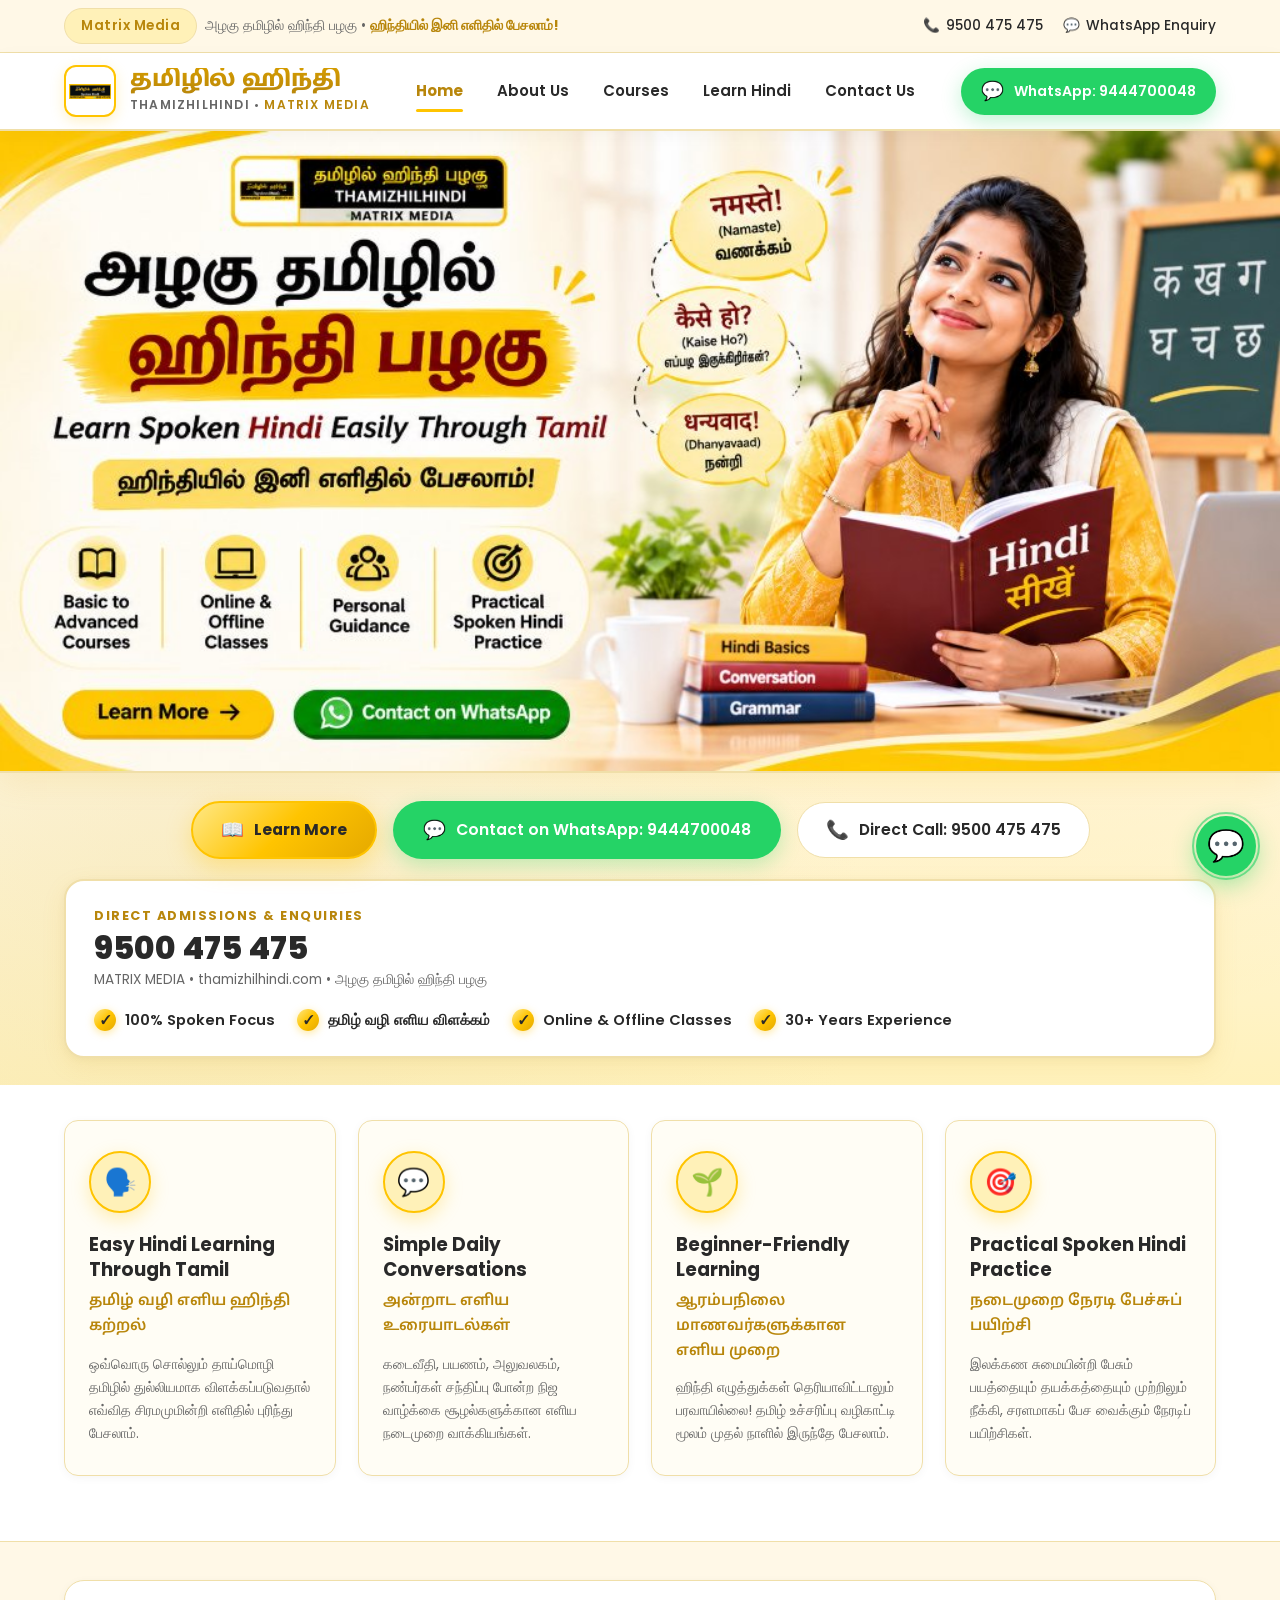
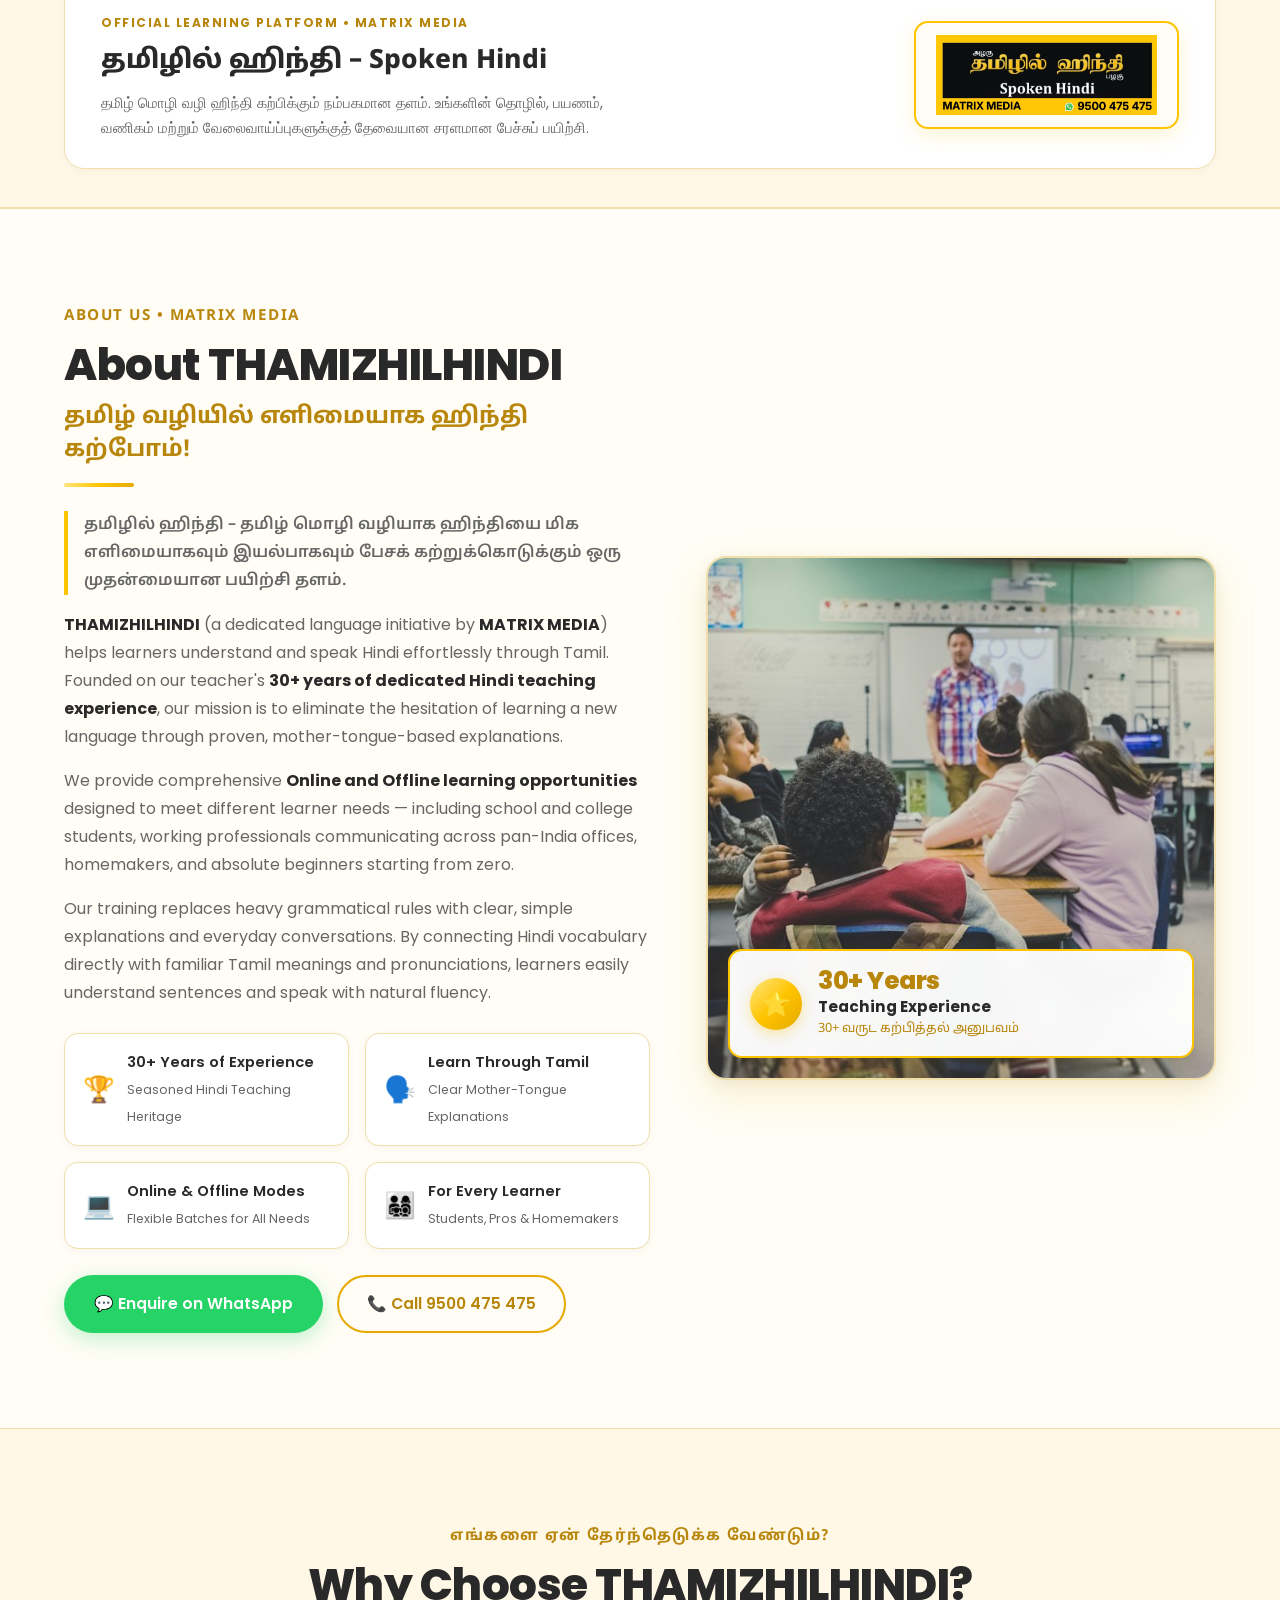
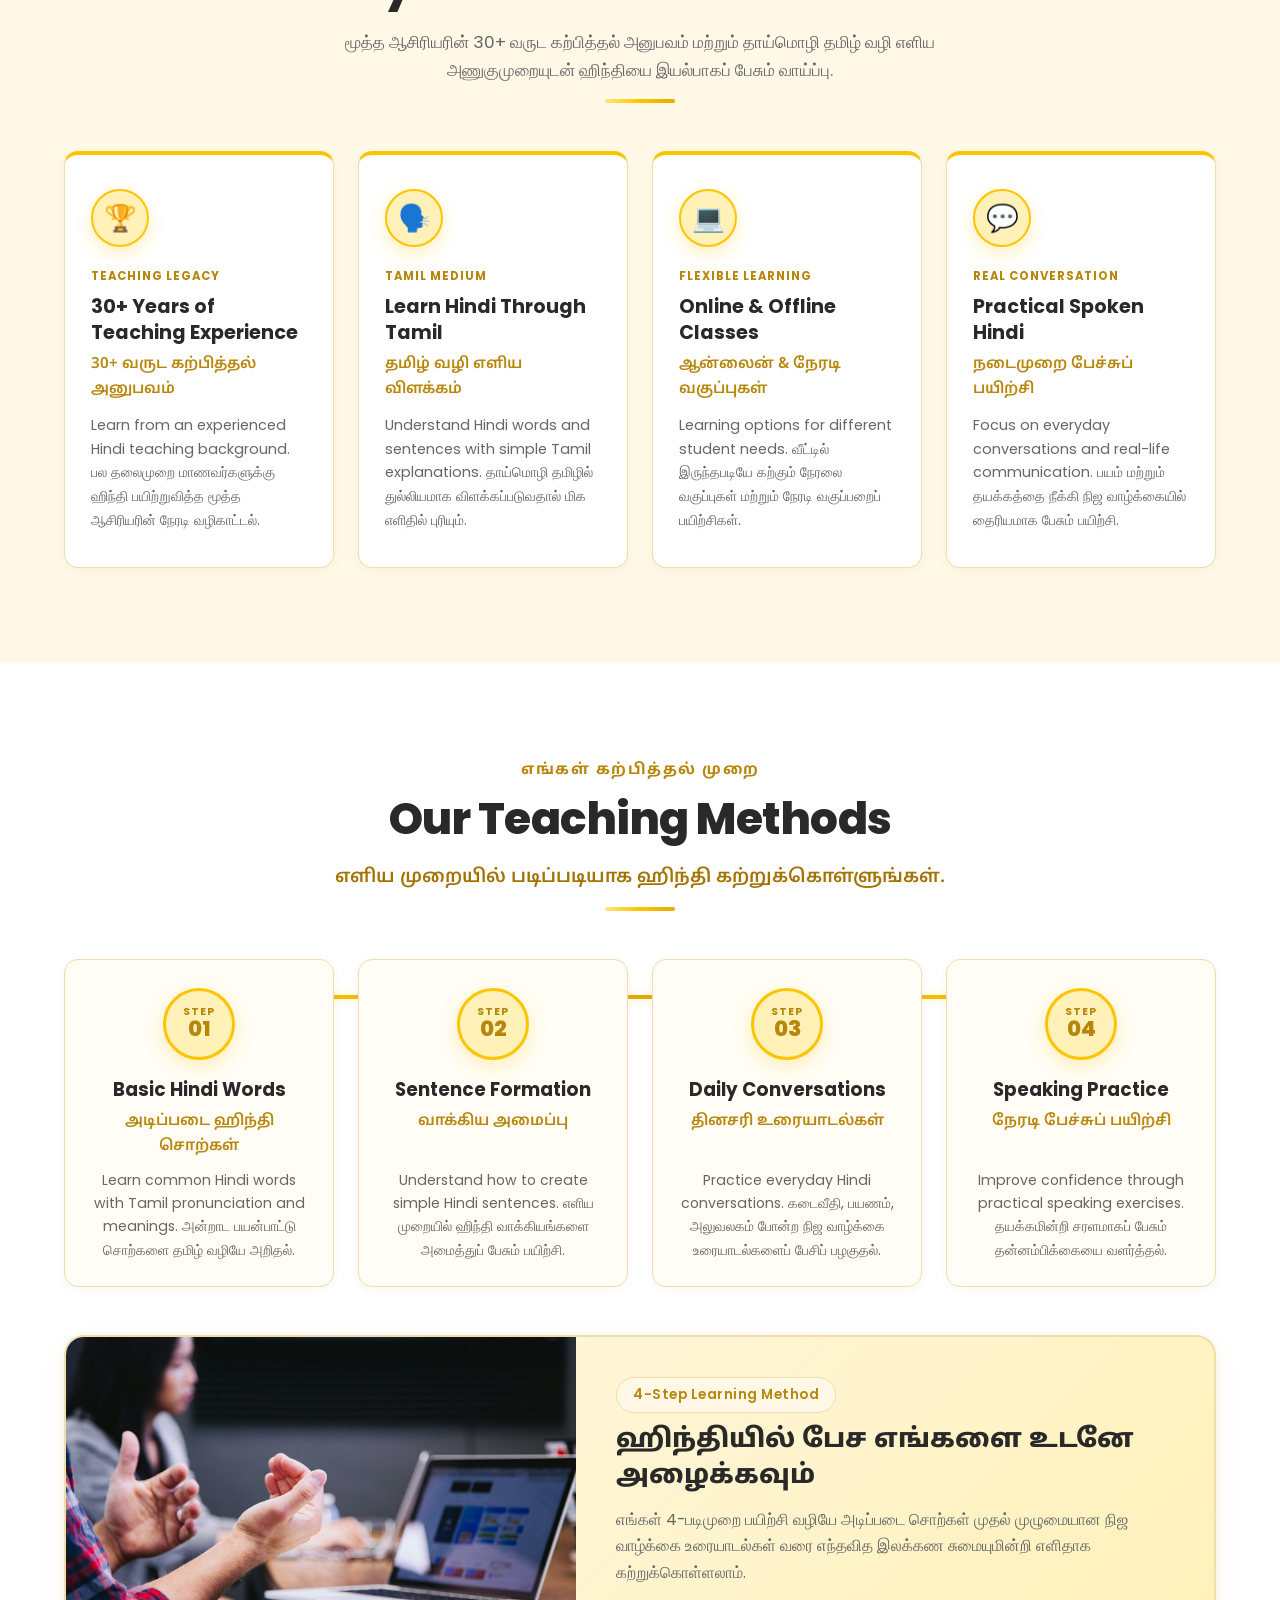
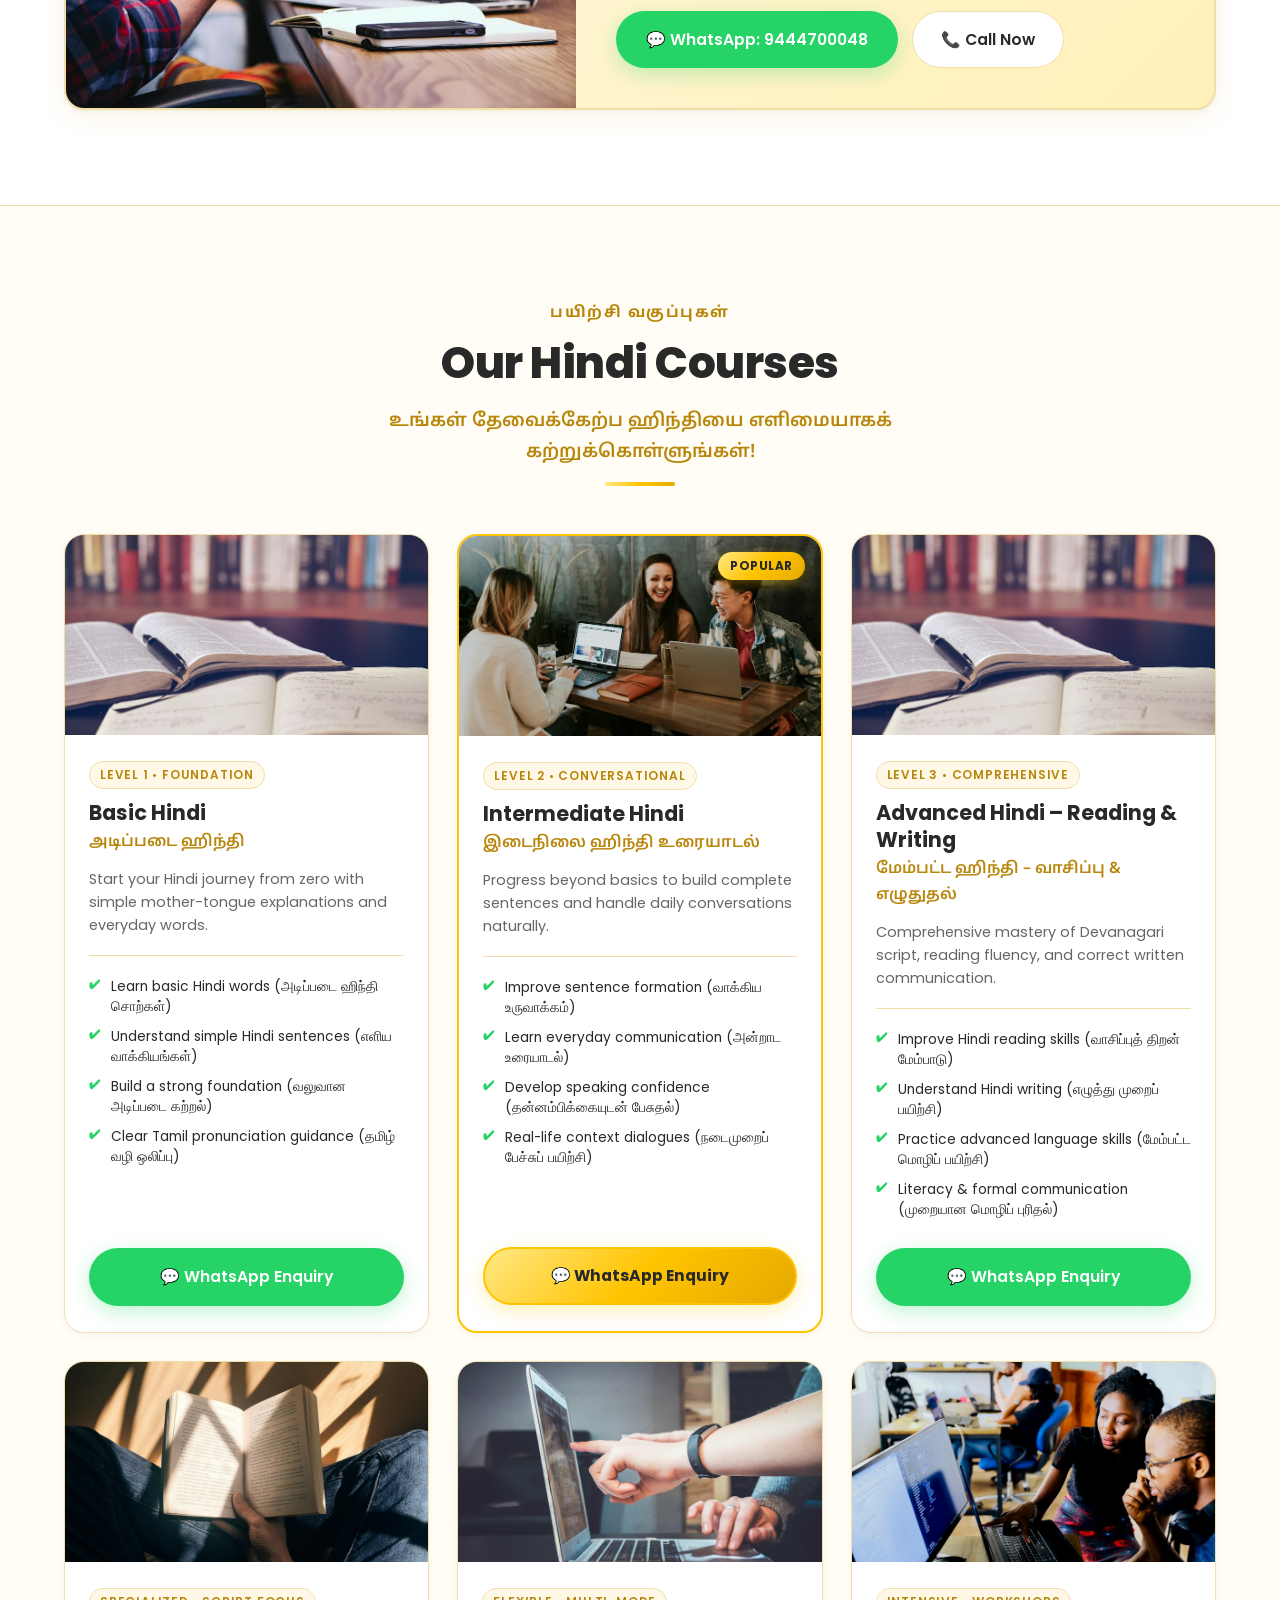
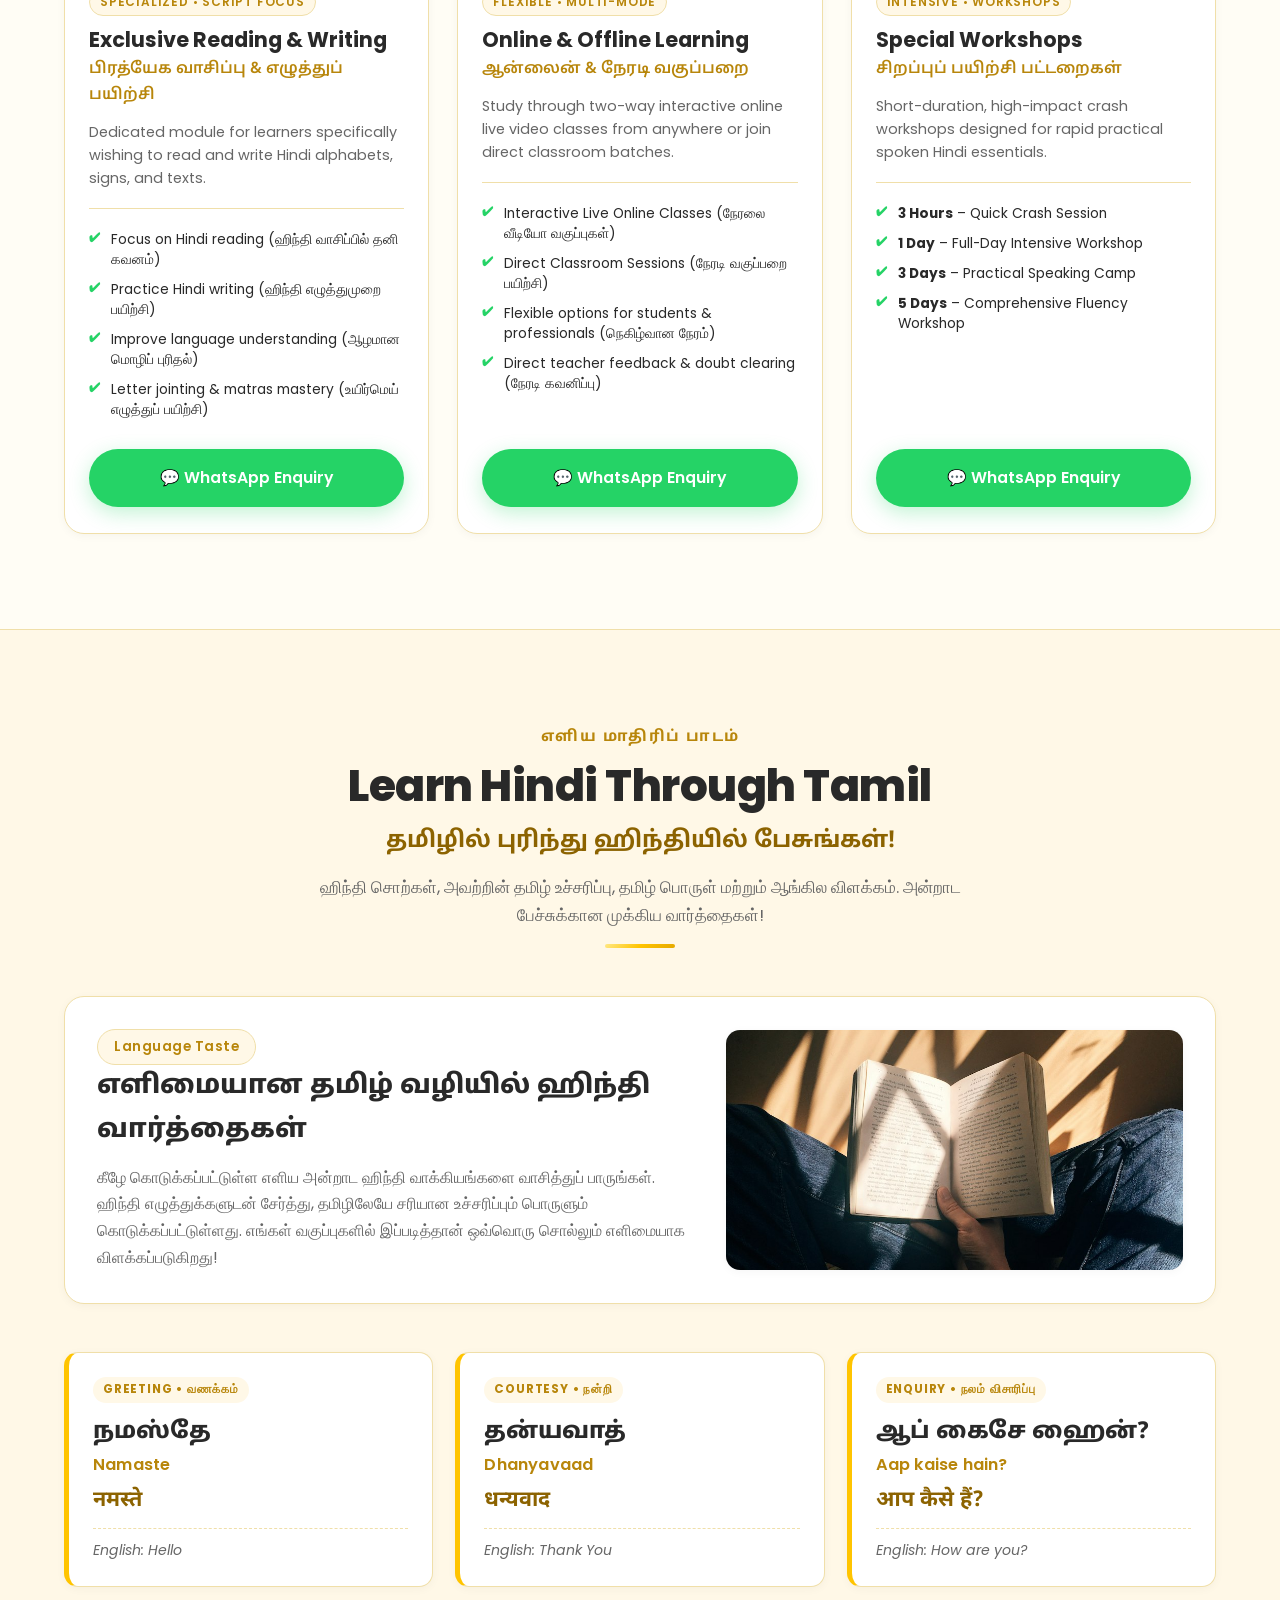
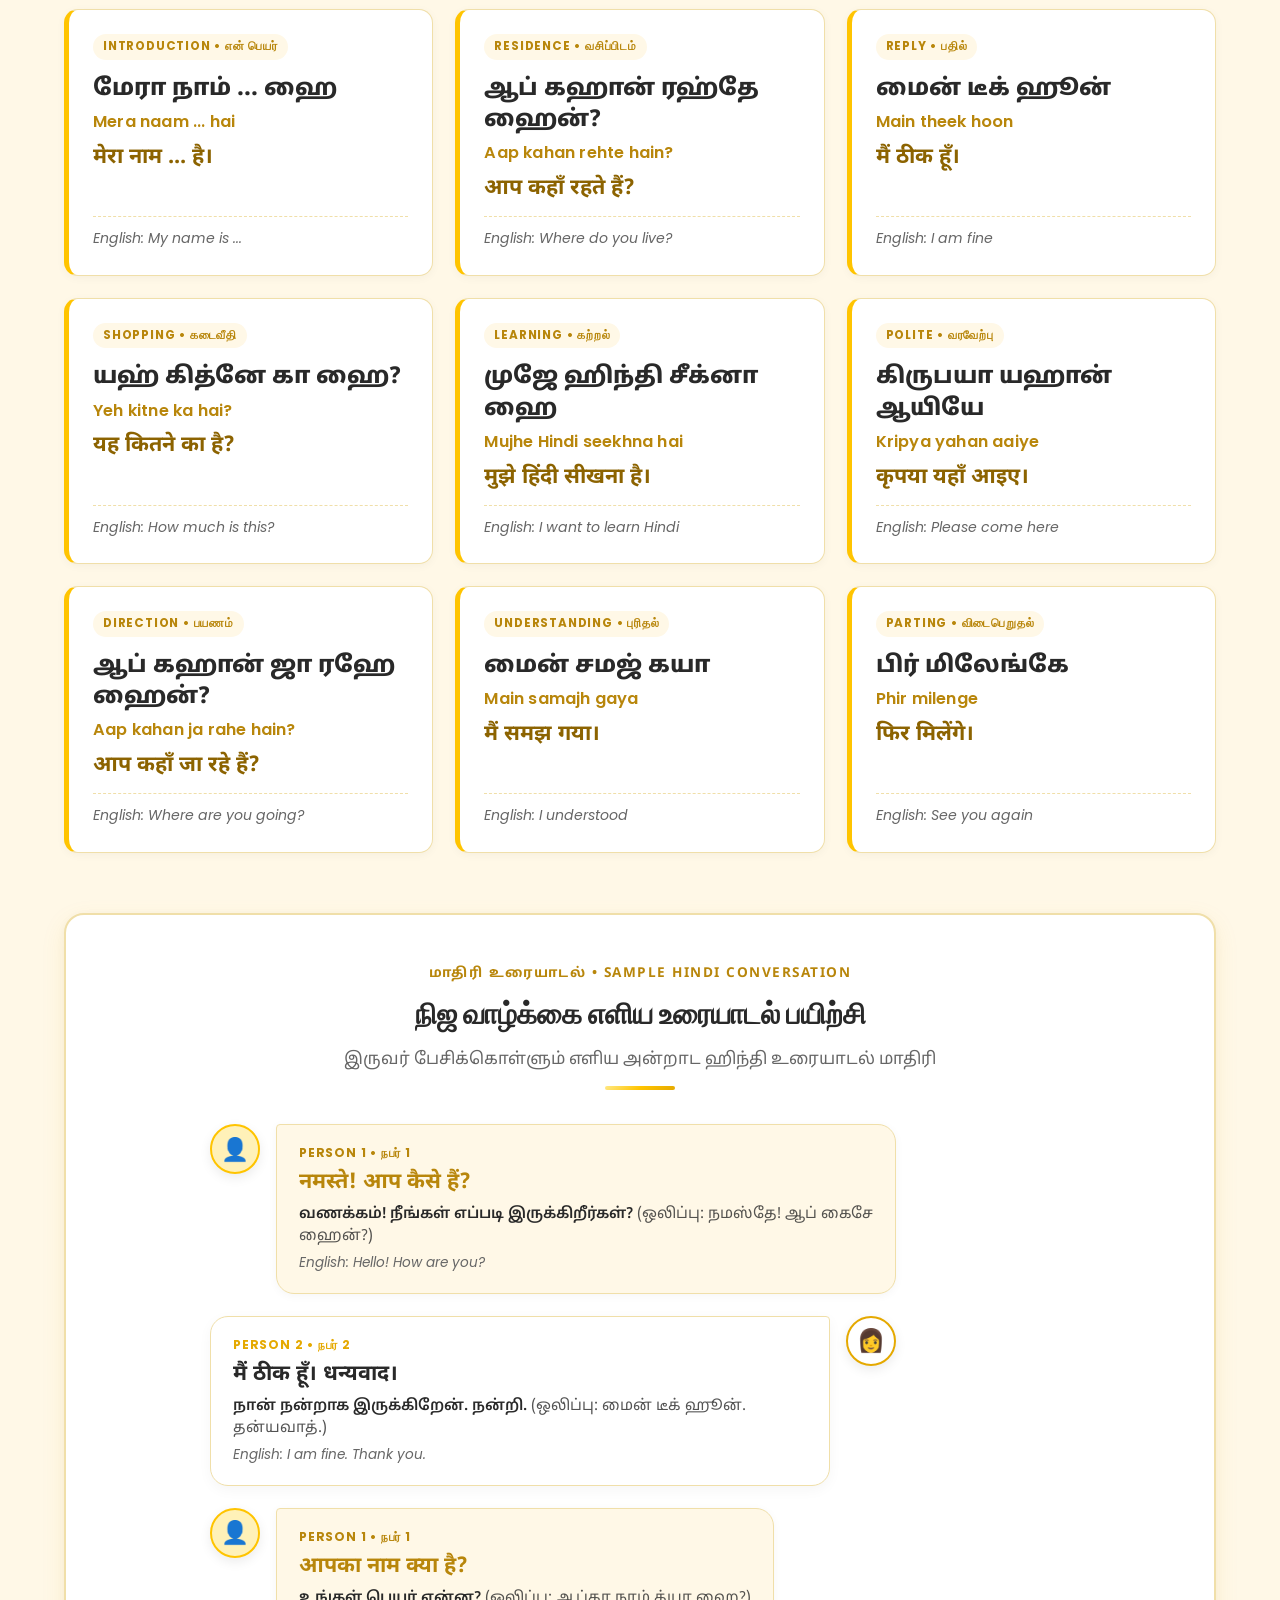
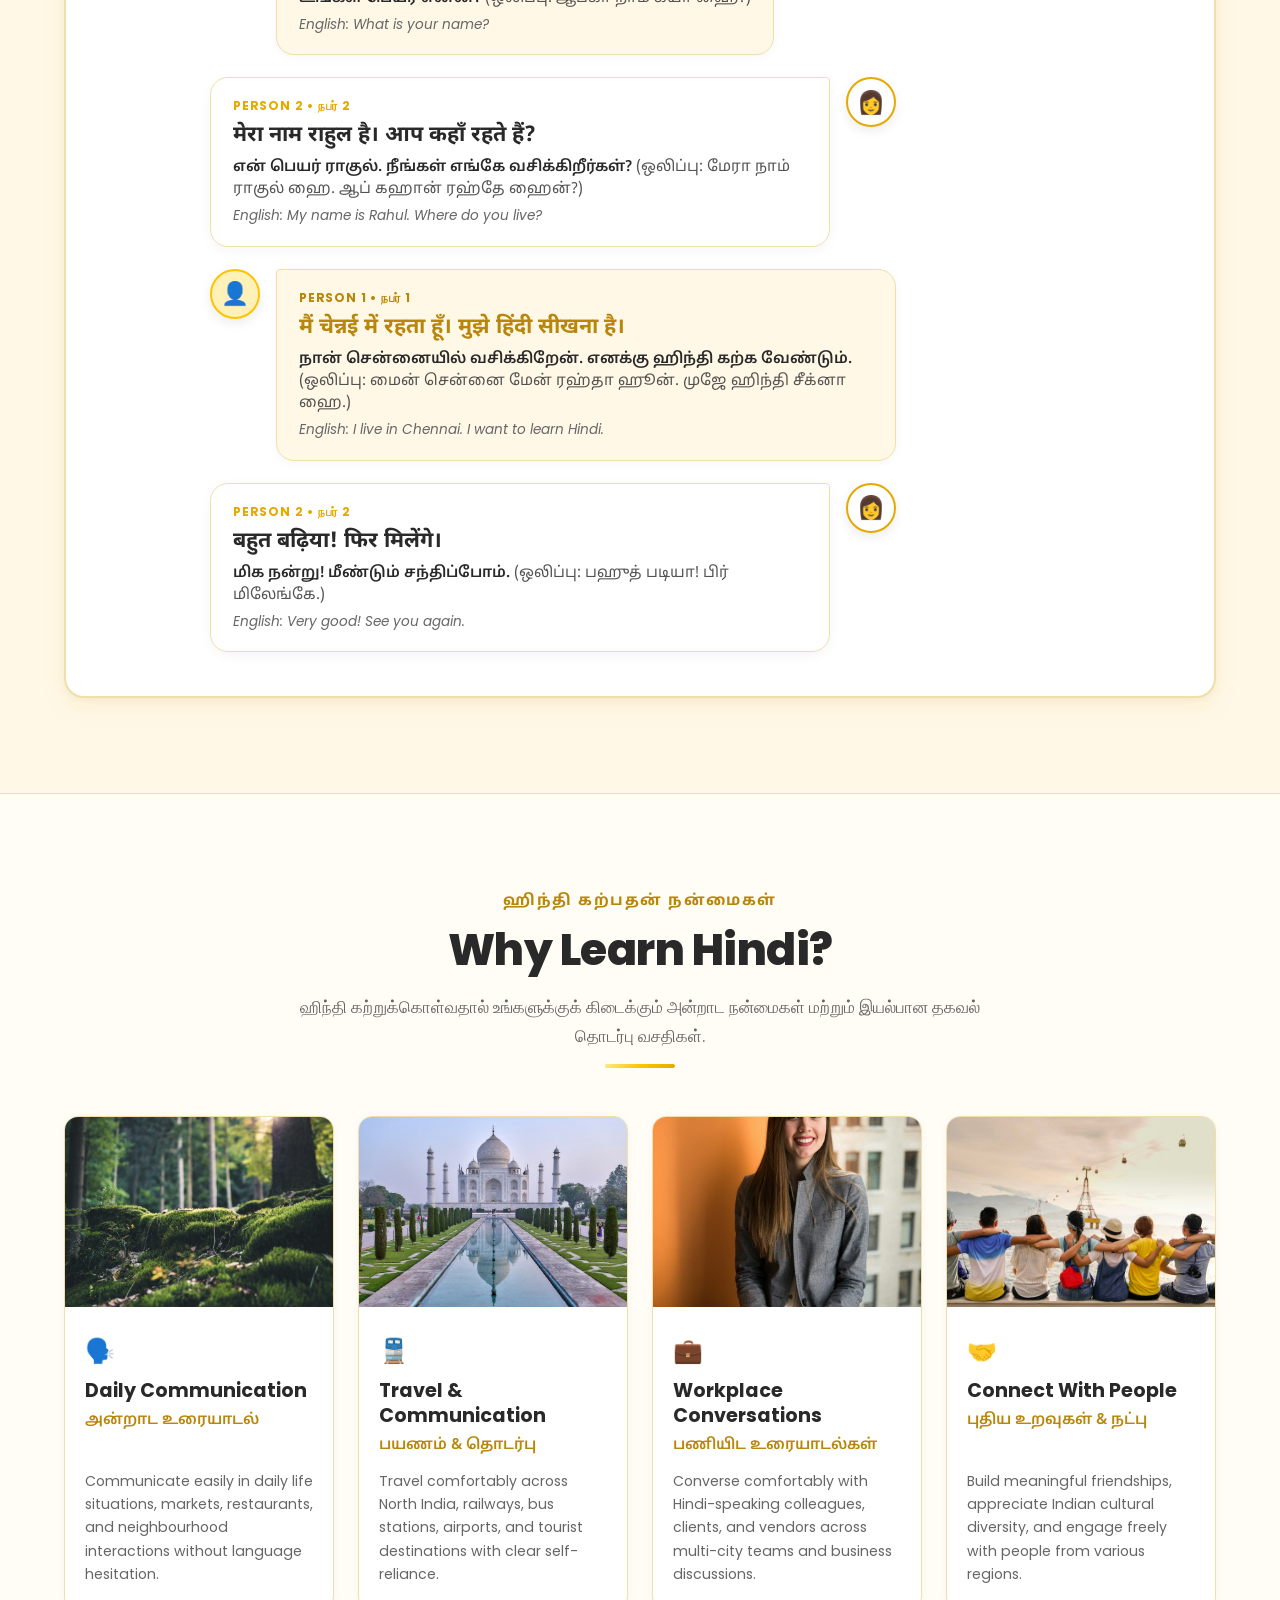
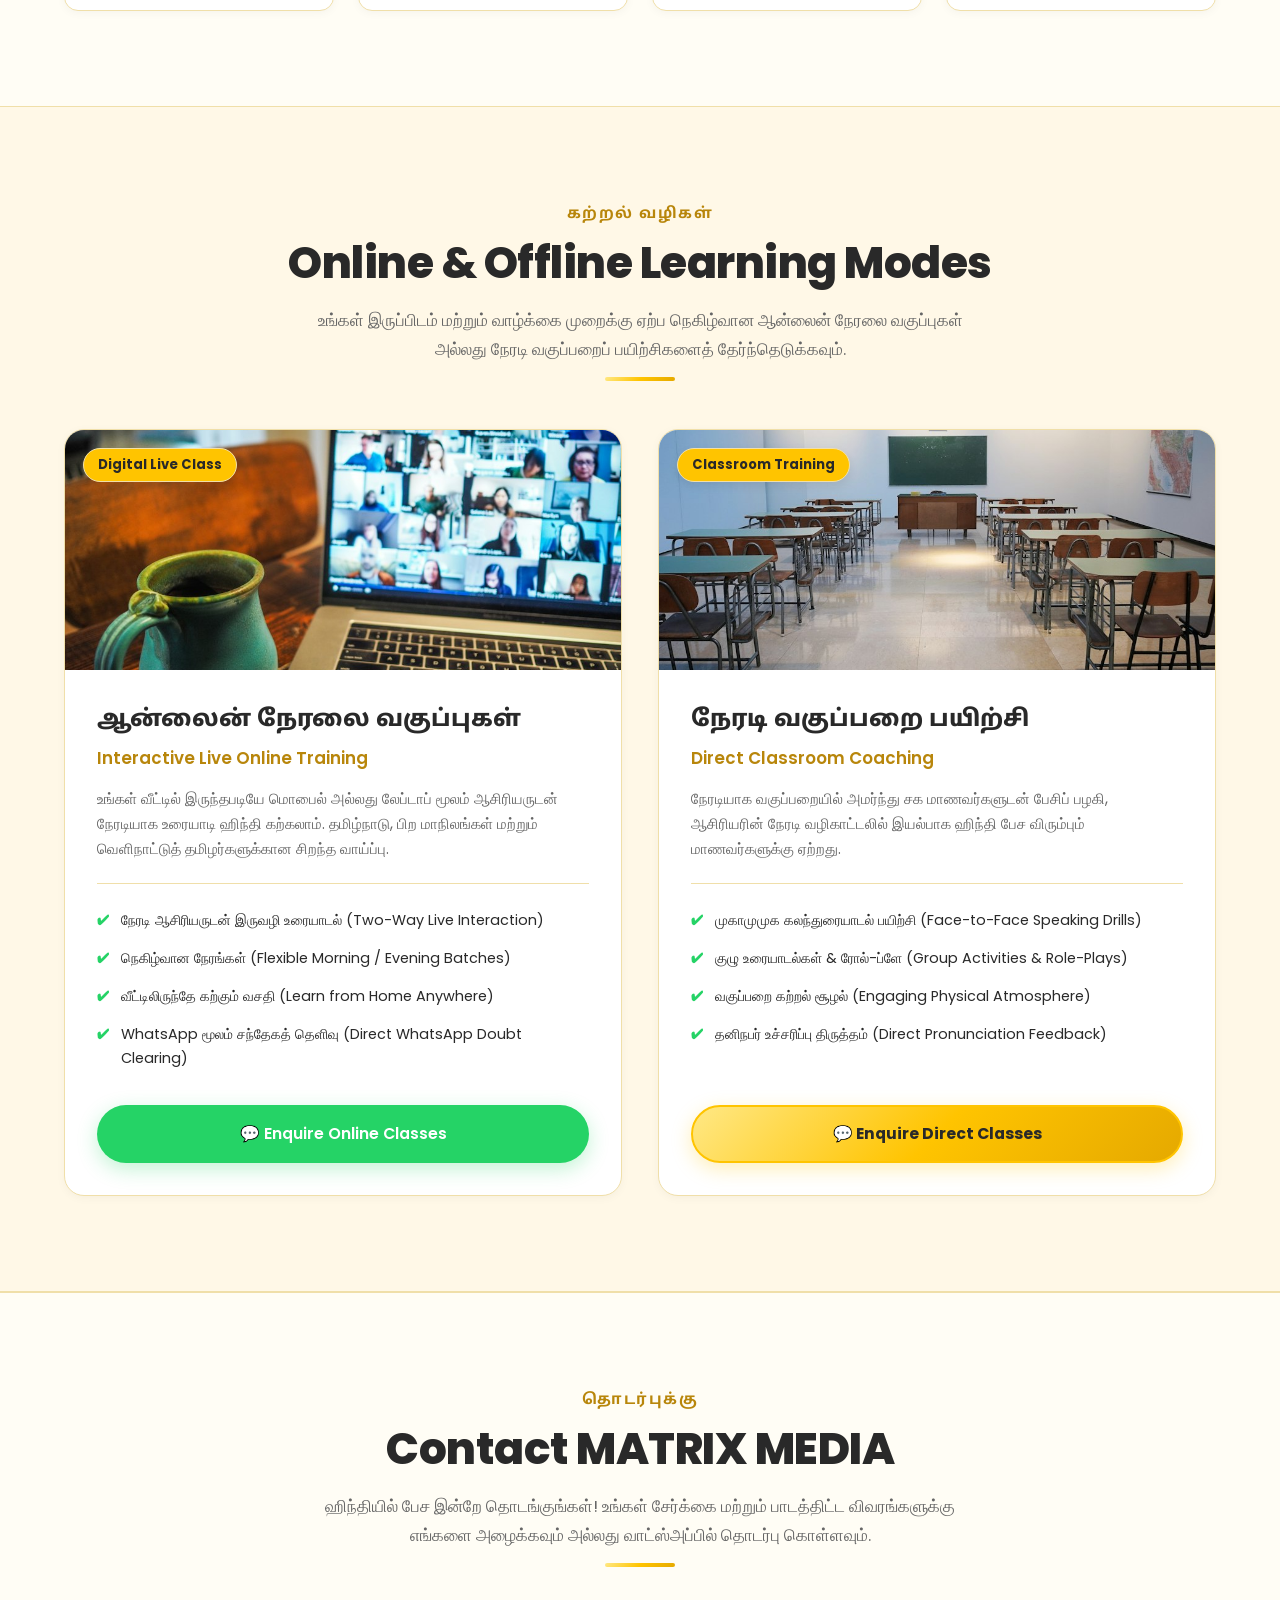
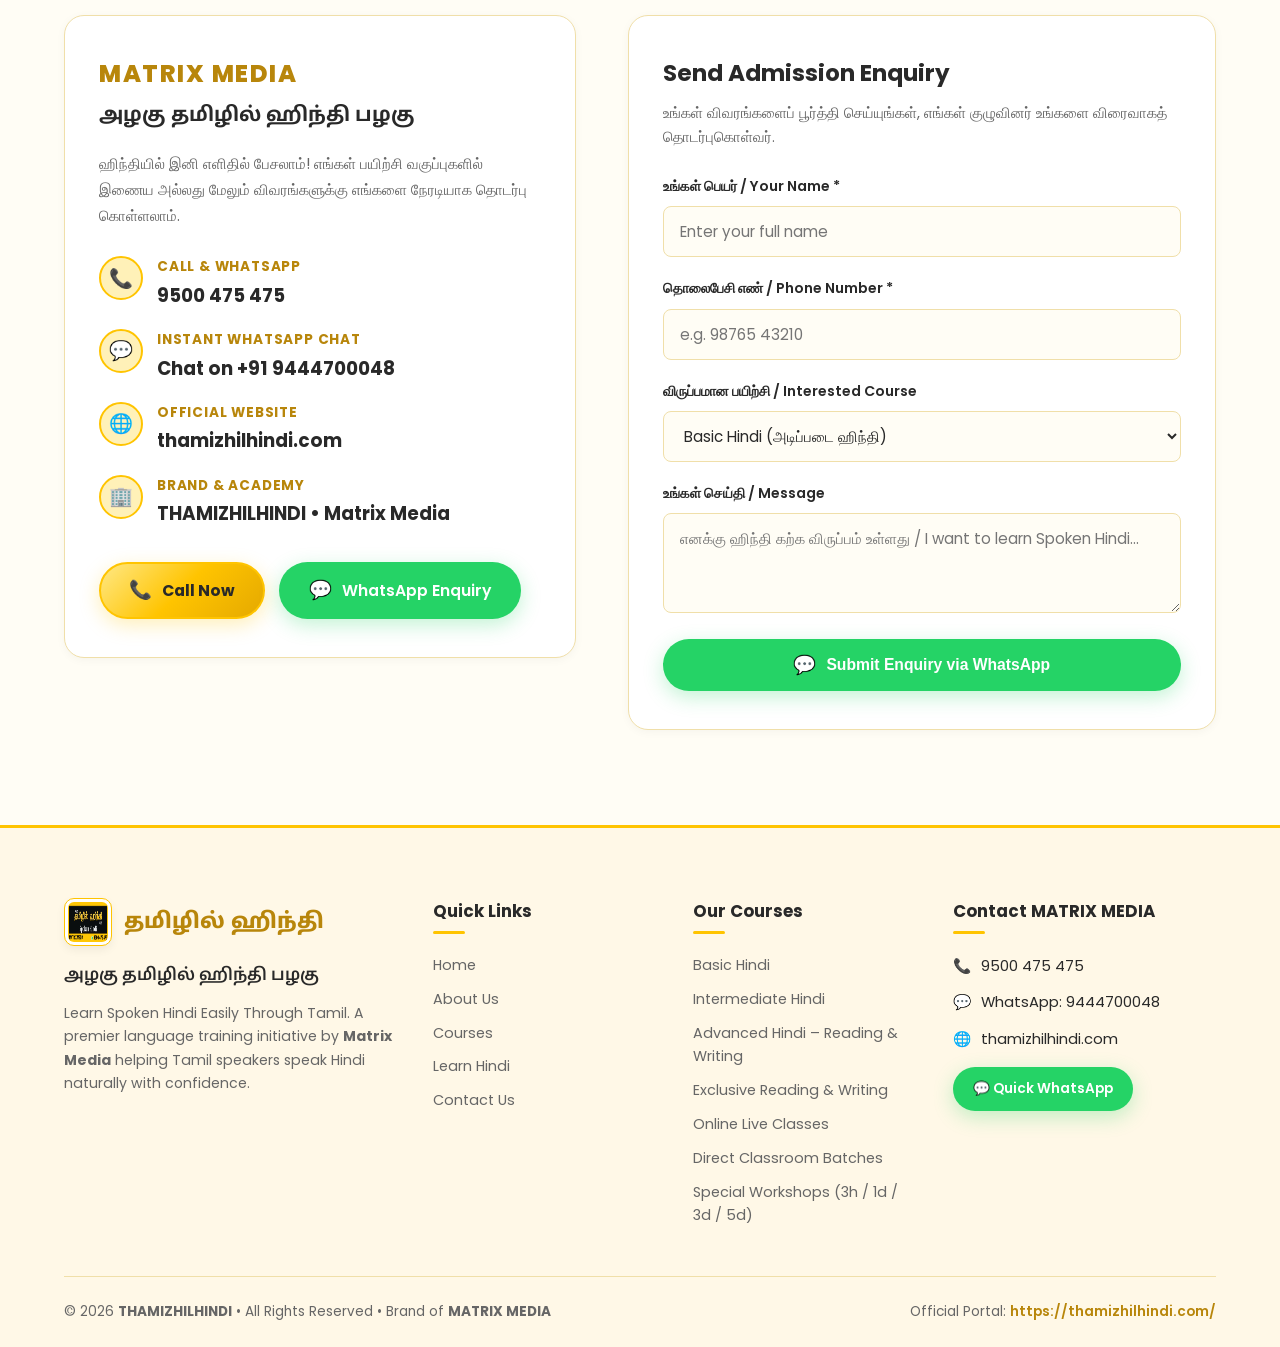
==== commit a5029522: "Update WhatsApp redirect to 9444700048 and preserve Phone Call on 9500 475 475 across all pages" ====
--- a/index.html
+++ b/index.html
@@ -4,10 +4,10 @@
   <meta charset="UTF-8">
   <meta name="viewport" content="width=device-width, initial-scale=1.0">
   <title>தமிழில் ஹிந்தி | THAMIZHILHINDI – Learn Spoken Hindi Through Tamil | Matrix Media</title>
-  <meta name="description" content="அழகு தமிழில் ஹிந்தி பழகு - ஹிந்தியில் இனி எளிதில் பேசலாம்! Learn Spoken Hindi easily through Tamil. Matrix Media. Call/WhatsApp: 9500 475 475.">
+  <meta name="description" content="அழகு தமிழில் ஹிந்தி பழகு - ஹிந்தியில் இனி எளிதில் பேசலாம்! Learn Spoken Hindi easily through Tamil. Matrix Media. Call/WhatsApp: 9444700048.">
   <meta name="theme-color" content="#FFC400">
   <meta property="og:title" content="தமிழில் ஹிந்தி | THAMIZHILHINDI – Learn Spoken Hindi Through Tamil">
-  <meta property="og:description" content="அழகு தமிழில் ஹிந்தி பழகு - ஹிந்தியில் இனி எளிதில் பேசலாம்! Learn Spoken Hindi easily through Tamil. Matrix Media. Call/WhatsApp: 9500 475 475.">
+  <meta property="og:description" content="அழகு தமிழில் ஹிந்தி பழகு - ஹிந்தியில் இனி எளிதில் பேசலாம்! Learn Spoken Hindi easily through Tamil. Matrix Media. Call/WhatsApp: 9444700048.">
   <meta property="og:image" content="assets/images/hero-banner.jpg">
   <meta property="og:url" content="https://thamizhilhindi.com/">
   <meta property="og:type" content="website">
@@ -31,7 +31,7 @@
         <a href="tel:+919500475475" class="top-link-item">
           <span>📞</span> 9500 475 475
         </a>
-        <a href="https://wa.me/919500475475?text=Hello%20Thamizhilhindi%2C%20I%20am%20interested%20in%20learning%20Spoken%20Hindi%20through%20Tamil" target="_blank" rel="noopener" class="top-link-item">
+        <a href="https://wa.me/919444700048?text=Hello%20Thamizhilhindi%2C%20I%20am%20interested%20in%20learning%20Spoken%20Hindi%20through%20Tamil" target="_blank" rel="noopener" class="top-link-item">
           <span>💬</span> WhatsApp Enquiry
         </a>
       </div>
@@ -67,8 +67,8 @@
       </nav>
 
       <div class="header-cta-group">
-        <a href="https://wa.me/919500475475?text=Hello%20Thamizhilhindi%2C%20I%20am%20interested%20in%20learning%20Spoken%20Hindi%20through%20Tamil" target="_blank" rel="noopener" class="btn btn-wa header-cta-wa">
-          <span class="btn-icon">💬</span> WhatsApp 9500 475 475
+        <a href="https://wa.me/919444700048?text=Hello%20Thamizhilhindi%2C%20I%20am%20interested%20in%20learning%20Spoken%20Hindi%20through%20Tamil" target="_blank" rel="noopener" class="btn btn-wa header-cta-wa">
+          <span class="btn-icon">💬</span> WhatsApp: 9444700048
         </a>
       </div>
     </div>
@@ -83,13 +83,13 @@
         
         <!-- Clickable Interactive Hotspots Matching Image Buttons -->
         <a href="about.html" class="hero-hotspot hotspot-learn" aria-label="Learn More"></a>
-        <a href="https://wa.me/919500475475?text=Hello%20Thamizhilhindi%2C%20I%20am%20interested%20in%20learning%20Spoken%20Hindi%20through%20Tamil" target="_blank" rel="noopener" class="hero-hotspot hotspot-wa" aria-label="Contact on WhatsApp"></a>
+        <a href="https://wa.me/919444700048?text=Hello%20Thamizhilhindi%2C%20I%20am%20interested%20in%20learning%20Spoken%20Hindi%20through%20Tamil" target="_blank" rel="noopener" class="hero-hotspot hotspot-wa" aria-label="Contact on WhatsApp"></a>
       </div>
     </div>
 
     <!-- Hidden Accessible SEO Headings for Search Engines -->
     <h1 class="sr-only">அழகு தமிழில் ஹிந்தி பழகு – Learn Spoken Hindi Easily Through Tamil – Matrix Media</h1>
-    <p class="sr-only">ஹிந்தியில் இனி எளிதில் பேசலாம்! Spoken Hindi Learning Through Tamil with 30+ Years Experienced Teacher. Call or WhatsApp 9500 475 475.</p>
+    <p class="sr-only">ஹிந்தியில் இனி எளிதில் பேசலாம்! Spoken Hindi Learning Through Tamil with 30+ Years Experienced Teacher. Call or WhatsApp: 9444700048.</p>
 
     <div class="container">
       <!-- Quick Interactive Action Buttons Below Banner -->
@@ -97,8 +97,8 @@
         <a href="about.html" class="btn btn-hero-yellow">
           <span class="btn-icon">📖</span> Learn More
         </a>
-        <a href="https://wa.me/919500475475?text=Hello%20Thamizhilhindi%2C%20I%20am%20interested%20in%20learning%20Spoken%20Hindi%20through%20Tamil" target="_blank" rel="noopener" class="btn btn-wa">
-          <span class="btn-icon">💬</span> Contact on WhatsApp: 9500 475 475
+        <a href="https://wa.me/919444700048?text=Hello%20Thamizhilhindi%2C%20I%20am%20interested%20in%20learning%20Spoken%20Hindi%20through%20Tamil" target="_blank" rel="noopener" class="btn btn-wa">
+          <span class="btn-icon">💬</span> Contact on WhatsApp: 9444700048
         </a>
         <a href="tel:+919500475475" class="btn btn-call">
           <span class="btn-icon">📞</span> Direct Call: 9500 475 475
@@ -246,7 +246,7 @@
           </div>
 
           <div class="about-cta-row">
-            <a href="https://wa.me/919500475475?text=Hello%20Thamizhilhindi%2C%20I%20am%20interested%20in%20learning%20Spoken%20Hindi%20with%20your%2030%2B%20years%20experienced%20guidance." target="_blank" rel="noopener" class="btn btn-wa">
+            <a href="https://wa.me/919444700048?text=Hello%20Thamizhilhindi%2C%20I%20am%20interested%20in%20learning%20Spoken%20Hindi%20with%20your%2030%2B%20years%20experienced%20guidance." target="_blank" rel="noopener" class="btn btn-wa">
               💬 Enquire on WhatsApp
             </a>
             <a href="tel:+919500475475" class="btn btn-outline-gold">
@@ -426,8 +426,8 @@
             எங்கள் 4-படிமுறை பயிற்சி வழியே அடிப்படை சொற்கள் முதல் முழுமையான நிஜ வாழ்க்கை உரையாடல்கள் வரை எந்தவித இலக்கண சுமையுமின்றி எளிதாக கற்றுக்கொள்ளலாம்.
           </p>
           <div class="methods-banner-ctas">
-            <a href="https://wa.me/919500475475?text=Hello%20Thamizhilhindi%2C%20I%20am%20interested%20in%20learning%20through%20your%204-Step%20Teaching%20Method." target="_blank" rel="noopener" class="btn btn-wa">
-              💬 WhatsApp: 9500 475 475
+            <a href="https://wa.me/919444700048?text=Hello%20Thamizhilhindi%2C%20I%20am%20interested%20in%20learning%20through%20your%204-Step%20Teaching%20Method." target="_blank" rel="noopener" class="btn btn-wa">
+              💬 WhatsApp: 9444700048
             </a>
             <a href="tel:+919500475475" class="btn btn-call">
               📞 Call Now
@@ -470,7 +470,7 @@
               <li>Clear Tamil pronunciation guidance (தமிழ் வழி ஒலிப்பு)</li>
             </ul>
             <div class="course-footer">
-              <a href="https://wa.me/919500475475?text=Hello%20Thamizhilhindi%2C%20I%20am%20interested%20in%20the%20Basic%20Hindi%20Course.%20Please%20share%20details." target="_blank" rel="noopener" class="btn btn-wa">
+              <a href="https://wa.me/919444700048?text=Hello%20Thamizhilhindi%2C%20I%20am%20interested%20in%20the%20Basic%20Hindi%20Course.%20Please%20share%20details." target="_blank" rel="noopener" class="btn btn-wa">
                 💬 WhatsApp Enquiry
               </a>
             </div>
@@ -497,7 +497,7 @@
               <li>Real-life context dialogues (நடைமுறைப் பேச்சுப் பயிற்சி)</li>
             </ul>
             <div class="course-footer">
-              <a href="https://wa.me/919500475475?text=Hello%20Thamizhilhindi%2C%20I%20am%20interested%20in%20the%20Intermediate%20Hindi%20Course.%20Please%20share%20details." target="_blank" rel="noopener" class="btn btn-primary">
+              <a href="https://wa.me/919444700048?text=Hello%20Thamizhilhindi%2C%20I%20am%20interested%20in%20the%20Intermediate%20Hindi%20Course.%20Please%20share%20details." target="_blank" rel="noopener" class="btn btn-primary">
                 💬 WhatsApp Enquiry
               </a>
             </div>
@@ -523,7 +523,7 @@
               <li>Literacy &amp; formal communication (முறையான மொழிப் புரிதல்)</li>
             </ul>
             <div class="course-footer">
-              <a href="https://wa.me/919500475475?text=Hello%20Thamizhilhindi%2C%20I%20am%20interested%20in%20Advanced%20Hindi%20-%20Reading%20%26%20Writing.%20Please%20share%20details." target="_blank" rel="noopener" class="btn btn-wa">
+              <a href="https://wa.me/919444700048?text=Hello%20Thamizhilhindi%2C%20I%20am%20interested%20in%20Advanced%20Hindi%20-%20Reading%20%26%20Writing.%20Please%20share%20details." target="_blank" rel="noopener" class="btn btn-wa">
                 💬 WhatsApp Enquiry
               </a>
             </div>
@@ -549,7 +549,7 @@
               <li>Letter jointing &amp; matras mastery (உயிர்மெய் எழுத்துப் பயிற்சி)</li>
             </ul>
             <div class="course-footer">
-              <a href="https://wa.me/919500475475?text=Hello%20Thamizhilhindi%2C%20I%20am%20interested%20in%20Exclusive%20Reading%20%26%20Writing%20Course.%20Please%20share%20details." target="_blank" rel="noopener" class="btn btn-wa">
+              <a href="https://wa.me/919444700048?text=Hello%20Thamizhilhindi%2C%20I%20am%20interested%20in%20Exclusive%20Reading%20%26%20Writing%20Course.%20Please%20share%20details." target="_blank" rel="noopener" class="btn btn-wa">
                 💬 WhatsApp Enquiry
               </a>
             </div>
@@ -575,7 +575,7 @@
               <li>Direct teacher feedback &amp; doubt clearing (நேரடி கவனிப்பு)</li>
             </ul>
             <div class="course-footer">
-              <a href="https://wa.me/919500475475?text=Hello%20Thamizhilhindi%2C%20I%20am%20interested%20in%20Online%20and%20Offline%20Learning%20options.%20Please%20guide%20me." target="_blank" rel="noopener" class="btn btn-wa">
+              <a href="https://wa.me/919444700048?text=Hello%20Thamizhilhindi%2C%20I%20am%20interested%20in%20Online%20and%20Offline%20Learning%20options.%20Please%20guide%20me." target="_blank" rel="noopener" class="btn btn-wa">
                 💬 WhatsApp Enquiry
               </a>
             </div>
@@ -601,7 +601,7 @@
               <li><strong>5 Days</strong> – Comprehensive Fluency Workshop</li>
             </ul>
             <div class="course-footer">
-              <a href="https://wa.me/919500475475?text=Hello%20Thamizhilhindi%2C%20I%20want%20to%20enquire%20about%20your%20Special%20Hindi%20Workshops%20(3%20Hours%20%2F%201%20Day%20%2F%203%20Days%20%2F%205%20Days)." target="_blank" rel="noopener" class="btn btn-wa">
+              <a href="https://wa.me/919444700048?text=Hello%20Thamizhilhindi%2C%20I%20want%20to%20enquire%20about%20your%20Special%20Hindi%20Workshops%20(3%20Hours%20%2F%201%20Day%20%2F%203%20Days%20%2F%205%20Days)." target="_blank" rel="noopener" class="btn btn-wa">
                 💬 WhatsApp Enquiry
               </a>
             </div>
@@ -939,7 +939,7 @@
               <li>WhatsApp மூலம் சந்தேகத் தெளிவு (Direct WhatsApp Doubt Clearing)</li>
             </ul>
             <div class="mode-footer">
-              <a href="https://wa.me/919500475475?text=Hello%2C%20I%20am%20interested%20in%20Online%20Spoken%20Hindi%20Classes.%20Please%20guide%20me." target="_blank" rel="noopener" class="btn btn-wa">
+              <a href="https://wa.me/919444700048?text=Hello%2C%20I%20am%20interested%20in%20Online%20Spoken%20Hindi%20Classes.%20Please%20guide%20me." target="_blank" rel="noopener" class="btn btn-wa">
                 💬 Enquire Online Classes
               </a>
             </div>
@@ -965,7 +965,7 @@
               <li>தனிநபர் உச்சரிப்பு திருத்தம் (Direct Pronunciation Feedback)</li>
             </ul>
             <div class="mode-footer">
-              <a href="https://wa.me/919500475475?text=Hello%2C%20I%20am%20interested%20in%20Direct%20Classroom%20Spoken%20Hindi%20Classes.%20Please%20share%20location%20and%20details." target="_blank" rel="noopener" class="btn btn-primary">
+              <a href="https://wa.me/919444700048?text=Hello%2C%20I%20am%20interested%20in%20Direct%20Classroom%20Spoken%20Hindi%20Classes.%20Please%20share%20location%20and%20details." target="_blank" rel="noopener" class="btn btn-primary">
                 💬 Enquire Direct Classes
               </a>
             </div>
@@ -1009,7 +1009,7 @@
               <div class="contact-icon-bubble">💬</div>
               <div class="contact-item-text">
                 <strong>Instant WhatsApp Chat</strong>
-                <a href="https://wa.me/919500475475" target="_blank" rel="noopener">Chat on +91 9500 475 475</a>
+                <a href="https://wa.me/919444700048" target="_blank" rel="noopener">Chat on +91 9444700048</a>
               </div>
             </div>
 
@@ -1034,7 +1034,7 @@
             <a href="tel:+919500475475" class="btn btn-primary">
               <span class="btn-icon">📞</span> Call Now
             </a>
-            <a href="https://wa.me/919500475475?text=Hello%20Thamizhilhindi%2C%20I%20am%20contacting%20you%20from%20the%20website%20to%20learn%20Spoken%20Hindi." target="_blank" rel="noopener" class="btn btn-wa">
+            <a href="https://wa.me/919444700048?text=Hello%20Thamizhilhindi%2C%20I%20am%20contacting%20you%20from%20the%20website%20to%20learn%20Spoken%20Hindi." target="_blank" rel="noopener" class="btn btn-wa">
               <span class="btn-icon">💬</span> WhatsApp Enquiry
             </a>
           </div>
@@ -1045,7 +1045,7 @@
           <h3 class="form-title">Send Admission Enquiry</h3>
           <p class="form-sub">உங்கள் விவரங்களைப் பூர்த்தி செய்யுங்கள், எங்கள் குழுவினர் உங்களை விரைவாகத் தொடர்புகொள்வர்.</p>
 
-          <form class="enquiry-form" action="https://wa.me/919500475475" method="get" target="_blank">
+          <form class="enquiry-form" action="https://wa.me/919444700048" method="get" target="_blank">
             <div class="form-group">
               <label class="form-label" for="user-name">உங்கள் பெயர் / Your Name *</label>
               <input type="text" id="user-name" name="name" class="form-input" placeholder="Enter your full name" required>
@@ -1129,14 +1129,14 @@
           </div>
           <div class="footer-contact-item">
             <span>💬</span>
-            <a href="https://wa.me/919500475475" target="_blank" rel="noopener">WhatsApp: 9500 475 475</a>
+            <a href="https://wa.me/919444700048" target="_blank" rel="noopener">WhatsApp: 9444700048</a>
           </div>
           <div class="footer-contact-item">
             <span>🌐</span>
             <a href="https://thamizhilhindi.com" target="_blank" rel="noopener">thamizhilhindi.com</a>
           </div>
           <div style="margin-top: 16px;">
-            <a href="https://wa.me/919500475475?text=Hello%20Matrix%20Media%2C%20I%20want%20to%20learn%20Spoken%20Hindi." target="_blank" rel="noopener" class="btn btn-wa" style="padding: 9px 18px; font-size: 0.85rem;">
+            <a href="https://wa.me/919444700048?text=Hello%20Matrix%20Media%2C%20I%20want%20to%20learn%20Spoken%20Hindi." target="_blank" rel="noopener" class="btn btn-wa" style="padding: 9px 18px; font-size: 0.85rem;">
               💬 Quick WhatsApp
             </a>
           </div>
@@ -1155,7 +1155,7 @@
   </footer>
 
   <!-- FLOATING WHATSAPP CTA BUTTON -->
-  <a href="https://wa.me/919500475475?text=Hello%20Thamizhilhindi%2C%20I%20am%20interested%20in%20learning%20Spoken%20Hindi%20through%20Tamil.%20Please%20share%20details." class="floating-wa-btn" target="_blank" rel="noopener" aria-label="Chat on WhatsApp">
+  <a href="https://wa.me/919444700048?text=Hello%20Thamizhilhindi%2C%20I%20am%20interested%20in%20learning%20Spoken%20Hindi%20through%20Tamil.%20Please%20share%20details." class="floating-wa-btn" target="_blank" rel="noopener" aria-label="Chat on WhatsApp">
     💬
   </a>
 
